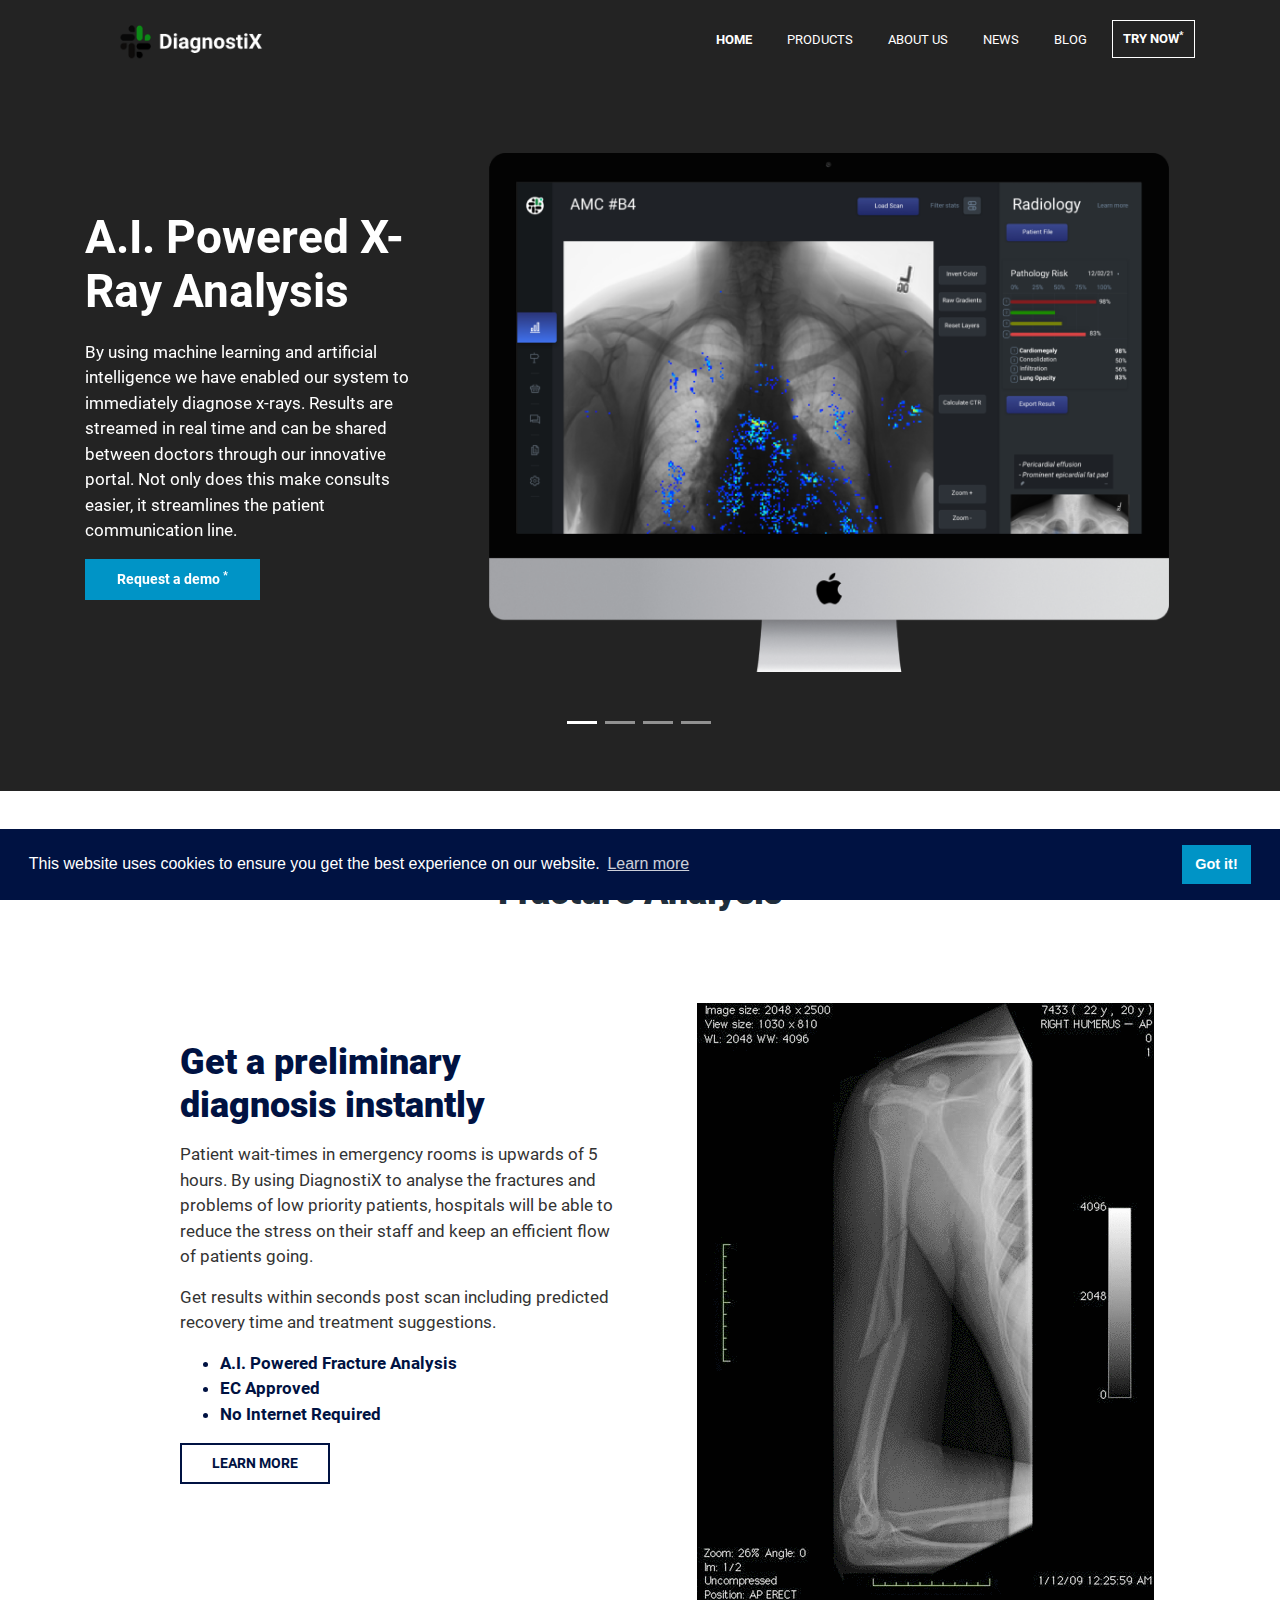
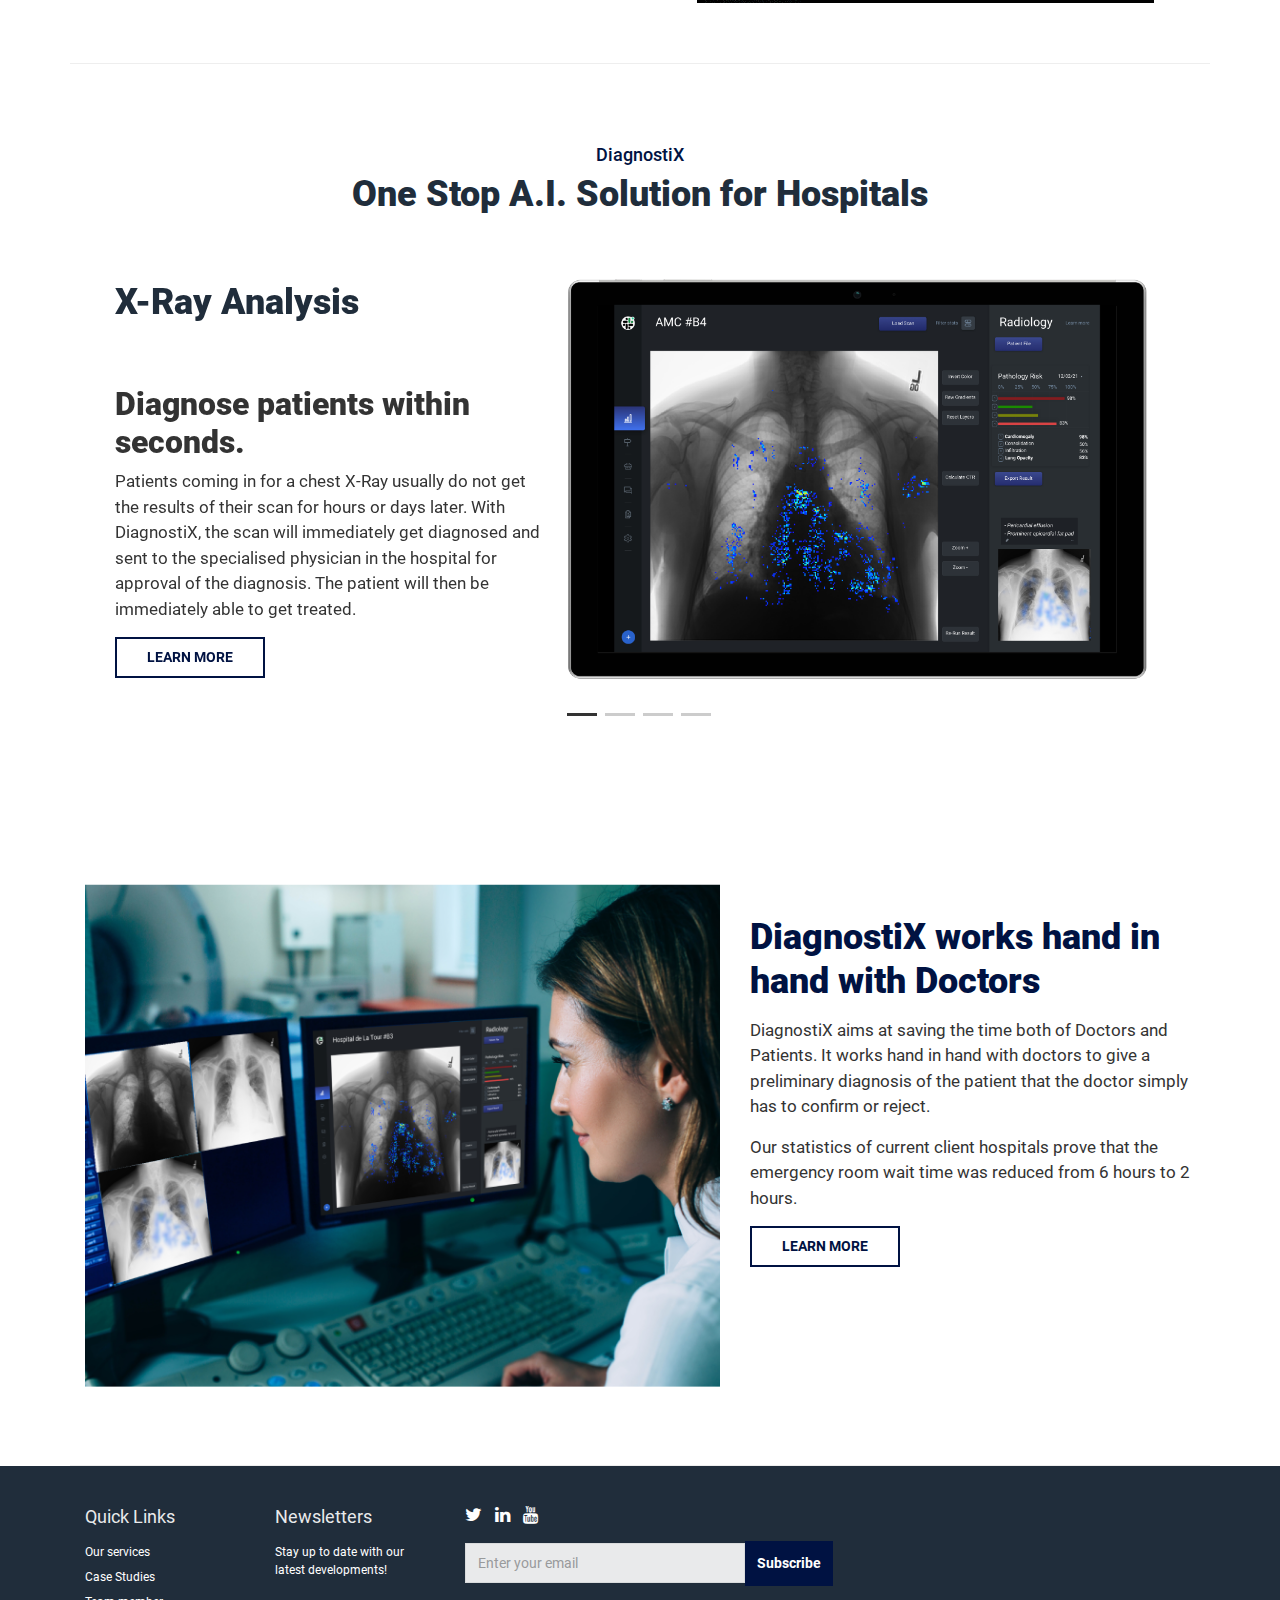
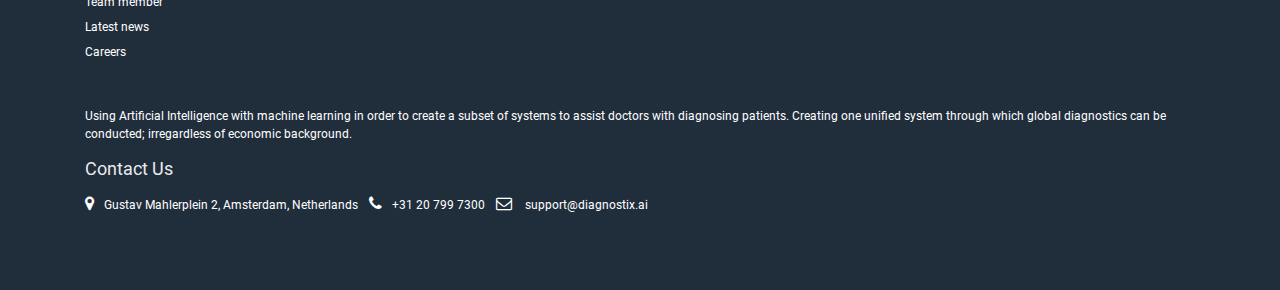
==== index.html @ 58f3e510 "First commit" ====
<!DOCTYPE html>
<html lang="en">
<head>
    <title>DiagnostiX.ai | Artificial Intelligence for Radiology</title>

    <!-- Meta -->
    <meta charset="utf-8">
    <meta http-equiv="X-UA-Compatible" content="IE=edge">
    <meta name="viewport" content="width=device-width, initial-scale=1.0">

    <!-- Title -->

    <meta name="twitter:title" content="DiagnostiX.ai | A.I. Powered X-Ray Analysis">
    <meta name="og:title" content="DiagnostiX.ai | A.I. Powered X-Ray Analysis">


    <!-- Description -->

    <meta name="description"
          content="DiagnostiX.ai develops deep learning algorithms that interpret radiology images. Our mission is to make healthcare accessible and affordable using the power of deep learning.">
    <meta name="twitter:description"
          content="DiagnostiX.ai develops deep learning algorithms that interpret radiology images. Our mission is to make healthcare accessible and affordable using the power of deep learning.">
    <meta property="og:description"
          content="DiagnostiX.ai develops deep learning algorithms that interpret radiology images. Our mission is to make healthcare accessible and affordable using the power of deep learning.">


    <!-- Image -->

    <meta property="og:image" content="images/DiagnostiX_ai_AI_for_radiology.png">
    <meta name="twitter:image" content="http://DiagnostiX.ai/assets/images/DiagnostiX_ai_AI_for_radiology.png">


    <meta name="twitter:site" content="@DiagnostiX_ai">
    <meta name="twitter:card" content="summary">
    <meta name="og:url" content="/">
    <meta name="keywords"
          content="deep learning, radiology, healthcare, patient, innovation, research, artificial intelligence, AI for Radiology, CT scan AI, X-ray, Artificial Intelligence, A.I. Powered X-Ray Analysis">


    <link rel="shortcut icon" href="favicon.ico">
    <link href="css/css.css" rel="stylesheet" type="text/css">
    <link href="css/css_1.css" rel="stylesheet" type="text/css">
    <!-- Global CSS -->
    <link rel="stylesheet" href="css/bootstrap.min.css" crossorigin="anonymous">
    <!-- Plugins CSS -->
    <link rel="stylesheet" href="css/font-awesome.min.css">
    <link rel="stylesheet" href="css/flexslider.css">
    <!-- Theme CSS -->
    <link id="theme-style" rel="stylesheet" href="css/styles.css">
    <link id="theme-style" rel="stylesheet" href="css/oldwebsite.css">
    <!-- jquery -->
    <script src="js/jquery-3.3.1.min.js" crossorigin="anonymous"></script>

    <link rel="stylesheet" type="text/css" href="css/cookieconsent.min.css">
    <script src="js/cookieconsent.min.js"></script>

    <link rel="stylesheet" type="text/css" href="css/cookieconsent.min.css">
    <script src="js/cookieconsent.min.js"></script>
    <!-- Google adsense  -->
    <script data-ad-client="ca-pub-1877538024709309" async src="js/adsbygoogle.js"></script>
    <script>
        window.addEventListener("load", function () {
            window.cookieconsent.initialise({
                "palette": {
                    "popup": {
                        "background": "#001242"
                    },
                    "button": {
                        "background": "#0094c6"
                    }
                },
                "content": {
                    "href": "/privacy-policy.html"
                }
            })
        });
    </script>

</head>

<body class="home-page">
<div class="wrapper">
    <header id="header" class="header navbar-fixed-top">
        <div class="container">

            <!-- Logo -->
            <h1 class="logo">
                <a href="/"><img src="images/header_logo_03.png" alt="logo" class="logo navlogo">
                </a>
            </h1>
            <!--//logo-->

            <!-- Nav Bar -->
            <nav class="main-nav navbar navbar-right navbar-inverse navbar-expand-md" role="navigation">
                <button class="navbar-toggler" type="button" data-toggle="collapse" data-target="#navbar-collapse"
                        aria-controls="navbar-collapse" aria-expanded="false" aria-label="Toggle navigation">
                    <span class="navbar-toggler-icon"></span>
                </button>
                <div id="navbar-collapse" class="navbar-collapse collapse">
                    <ul class="nav navbar-nav">
                        <li class=" active  nav-item"><a class="nav-link" href="/">Home</a></li>
                        <li class=" nav-item dropdown">
                            <a class="nav-link" data-toggle="dropdown" aria-haspopup="true"
                               aria-expanded="false" href="#">Products</a>
                            <!--                            <div class="dropdown-menu dropdown-menu-right">-->
                            <!--                                <h6 class="dropdown-header">In the Clinic</h6>-->
                            <!--                                <a class="dropdown-item" href="/qxr.html">Chest X-rays</a>-->
                            <!--                                <a class="dropdown-item" href="/headct.html">Head CT Scans</a>-->
                            <!--                                <a class="dropdown-item" href="/poqus.html">POqUS</a>-->
                            <!--                                <a class="dropdown-item" href="/qct-lung.html">CHEST CT SCANS</a>-->
                            <!--                                <h2 class="dropdown-header ">In the Community </h2>-->
                            <!--                                <a class="dropdown-item" href="/publichealth.html">Public health solutions</a>-->
                            <!--                                <a class="dropdown-item" href="/qxr-tuberculosis.html">Tuberculosis </a>-->
                            <!--                                <a class="dropdown-item" href="/covid.html">COVID-19 </a>-->
                            <!--                            </div>-->
                        </li>
                        <!--//dropdown-->
                        <li class=" nav-item"><a class="nav-link" href="/about.html">About Us</a></li>
                        <li class=" nav-item dropdown">
                            <a class="nav-link" data-toggle="dropdown" aria-haspopup="true"
                               aria-expanded="false" href="#">News</a>
                            <!--                            <div class="dropdown-menu dropdown-menu-right">-->
                            <!--                                <a class="dropdown-item" href="/news.html">Highlights</a>-->
                            <!--                                <a class="dropdown-item" href="/press_coverage.html">Press coverage</a>-->
                            <!--                            </div>-->
                        </li>
                        <li class="nav-item"><a class="nav-link" target="_blank" href="#">Blog</a>
                        </li>
                        <li class="nav-item nav-item-cta last"><a class="btn btn-cta btn-cta-secondary" target="_blank"
                                                                  href="#">Try Now<sup>* </sup></a></li>
                    </ul><!--//nav-->
                </div><!--//navabr-collapse-->
            </nav><!--//main-nav-->
        </div><!--//container-->
    </header><!--//header-->


    <div class="top-intro">
        <!--        <section id="news-alert">-->
        <!--            <div>DiagnostiX.ai is now deploying AI-powered pandemic response solutions for COVID-19 management.</div>-->
        <!--            <a href="/covid.html">Learn more</a>-->
        <!--        </section>-->
        <div id="myCarousel" class="carousel slide" data-touch="true" data-ride="carousel">
            <ol class="carousel-indicators">
                <li data-target="#myCarousel" data-slide-to="0" class="active"></li>
                <li data-target="#myCarousel" data-slide-to="1"></li>
                <li data-target="#myCarousel" data-slide-to="2"></li>
                <li data-target="#myCarousel" data-slide-to="3"></li>
            </ol>
            <div class="carousel-inner">
                <div class="carousel-item active">
                    <div class="container">
                        <div class="row">
                            <div class="col col-12 col-md-4 align-self-center text-center text-md-left">
                                <h1 class="title">A.I. Powered X-Ray Analysis</h1>
                                <p class="explainer">By using machine learning and artificial intelligence we have
                                    enabled our system to immediately diagnose x-rays. Results are streamed in real time
                                    and can be shared between doctors through our innovative portal. Not only does this
                                    make consults easier, it streamlines the patient communication line.</p>
                                <p><a class="btn btn-cta btn-cta-primary" href="#" role="button">Request a demo
                                    <sup>* </sup></a></p>
                            </div>
                            <div class="header-carousel col col-12 col-md-8">
                                <a href="/headct.html">
                                    <img class="mx-auto d-block intro-image" src="images/slider3.png">
                                </a>
                            </div>
                        </div>
                    </div>
                </div>
                <div class="carousel-item">
                    <div class="container">
                        <div class="row">
                            <div class="col col-12 col-md-4 align-self-center text-center text-md-left">
                                <h1 class="title">A.I. Powered X-Ray Analysis</h1>
                                <p class="explainer">By using machine learning and artificial intelligence we have
                                    enabled our system to immediately diagnose x-rays. Results are streamed in real time
                                    and can be shared between doctors through our innovative portal. Not only does this
                                    make consults easier, it streamlines the patient communication line.</p>
                                <p><a class="btn btn-cta btn-cta-primary" href="#" role="button">Request a demo
                                    <sup>* </sup></a></p>
                            </div>
                            <div class="header-carousel col col-12 col-md-8">
                                <a href="/qxr-tuberculosis.html">
                                    <img class="mx-auto d-block intro-image" src="images/TB_van.jpg">
                                </a>
                            </div>
                        </div>
                    </div>
                </div>
                <div class="carousel-item">
                    <div class="container">
                        <div class="row">
                            <div class="col col-12 col-md-4 align-self-center text-center text-md-left">
                                <h1 class="title">A.I. Powered X-Ray Analysis</h1>
                                <p class="explainer">By using machine learning and artificial intelligence we have
                                    enabled our system to immediately diagnose x-rays. Results are streamed in real time
                                    and can be shared between doctors through our innovative portal. Not only does this
                                    make consults easier, it streamlines the patient communication line.</p>
                                <p><a class="btn btn-cta btn-cta-primary" href="#" role="button">Request a demo
                                    <sup>* </sup></a></p>
                            </div>
                            <div class="header-carousel col col-12 col-md-8">
                                <a target="_blank" href="/covid.html">
                                    <img class="mx-auto d-block intro-image" src="images/covid_header_large.jpeg">
                                </a>
                            </div>
                        </div>
                    </div>
                </div>
                <div class="carousel-item">
                    <div class="container">
                        <div class="row">
                            <div class="col col-12 col-md-4 align-self-center text-center text-md-left">
                                <h1 class="title">A.I. Powered X-Ray Analysis</h1>
                                <p class="explainer">By using machine learning and artificial intelligence we have
                                    enabled our system to immediately diagnose x-rays. Results are streamed in real time
                                    and can be shared between doctors through our innovative portal. Not only does this
                                    make consults easier, it streamlines the patient communication line.</p>
                                <p><a class="btn btn-cta btn-cta-primary" href="#" role="button">Request a demo
                                    <sup>* </sup></a></p>
                            </div>
                            <div class="header-carousel col col-12 col-md-8">
                                <a target="_blank"
                                   href="https://www.thelancet.com/journals/lancet/article/PIIS0140-6736(18)31645-3/fulltext">
                                    <img class="mx-auto d-block intro-image" src="images/Lancet1.png">
                                </a>
                            </div>
                        </div>
                    </div>
                </div>
            </div>
            <a class="carousel-control-prev" href="#myCarousel" role="button" data-slide="prev">
                <span class="carousel-control-prev-icon" aria-hidden="true"></span>
                <span class="sr-only">Previous</span>
            </a>
            <a class="carousel-control-next" href="#myCarousel" role="button" data-slide="next">
                <span class="carousel-control-next-icon" aria-hidden="true"></span>
                <span class="sr-only">Next</span>
            </a>
        </div>
    </div>

    <div class="sections-wrapper">
        <!-******Why Section****** -->
        <section id="why" class="section why">
            <div class="container">
                <h2 class="title text-center">Fracture Analysis</h2>
                <div id="qXR" class="row item first">
                    <div class="content col-12 offset-lg-1 col-lg-5 align-self-center text-center text-md-left">
                        <h3 class="title">Get a preliminary diagnosis instantly</h3>
                        <div class="desc qXR">
                            <p>Patient wait-times in emergency rooms is upwards of 5 hours. By using DiagnostiX to
                                analyse the fractures and problems of low priority patients, hospitals will be able to
                                reduce the stress on their staff and keep an efficient flow of patients going.
                            </p>
                            <p>Get results within seconds post scan including predicted recovery time and treatment
                                suggestions.
                            </p>
                            <ul class="why-list">
                                <li>A.I. Powered Fracture Analysis</li>
                                <li>EC Approved</li>
                                <li>No Internet Required</li>
                            </ul>
                            <p><a class="btn btn-cta btn-cta-secondary" href="/qxr-tuberculosis.html">LEARN MORE</a></p>
                        </div>
                    </div><!--//content-->
                    <figure class="figure col-12 col-lg-6 my-auto">
                        <img class="img-fluid qXR" src="images/images_3%20(1).gif" alt>
                    </figure>
                </div><!--//item-->

                <!--******Partner Section****** -->
                <div id="partners" class="section cta-section text-center home-cta-section">
                    <div class="container">
                        <h4 class="cta-section-sub">DiagnostiX</h4>
                        <h2 class="title text-center">One Stop A.I. Solution for Hospitals</h2>
                        <div id="partners-carousel" class="carousel slide" data-touch="true" data-ride="carousel">
                            <ol class="carousel-indicators">
                                <li data-target="#partners-carousel" data-slide-to="0" class="active"></li>
                                <li data-target="#partners-carousel" data-slide-to="1"></li>
                                <li data-target="#partners-carousel" data-slide-to="2"></li>
                                <li data-target="#partners-carousel" data-slide-to="3"></li>
                            </ol>
                            <div class="carousel-inner">
                                <div class="carousel-item active ">
                                    <div class="container img-container">
                                        <div class="carousel-item-wrapper">
                                            <div>
                                                <h2 class="title">X-Ray Analysis</h2>
                                                <h2 class="carousel-item-title">
                                                    Diagnose patients within seconds.
                                                </h2>
                                                <p>Patients coming in for a chest X-Ray usually do not get the results of their
                                                    scan
                                                    for
                                                    hours or days later. With DiagnostiX, the scan will immediately get
                                                    diagnosed
                                                    and
                                                    sent to the specialised physician in the hospital for approval of the
                                                    diagnosis.
                                                    The
                                                    patient will then be immediately able to get treated.</p>
                                                <p><a class="btn btn-cta btn-cta-secondary" href="/qxr-tuberculosis.html">LEARN
                                                    MORE</a></p>
                                            </div>
                                            <img class="carousel-item-img" src="./images/x02.png" alt="">
                                        </div>
                                    </div>
                                </div>
                                <div class="carousel-item ">
                                    <div class="container img-container">
                                        <div class="carousel-item-wrapper">
                                            <div>
                                                <h2 class="title">Fracture Analysis</h2>
                                                <h2 class="carousel-item-title">
                                                    Reduce the wait time by 66% with 99% accuracy.
                                                </h2>
                                                <p>Patient wait-times in emergency rooms is upwards of 5 hours. By using
                                                    DiagnostiX to analyse the fractures and problems of low priority patients,
                                                    hospitals will be able to reduce the stress on their staff and keep an
                                                    efficient flow of patients going. Get results within seconds post scan
                                                    including predicted recovery time and treatment suggestions.</p>
                                                <p><a class="btn btn-cta btn-cta-secondary" href="/qxr-tuberculosis.html">LEARN
                                                    MORE</a></p>
                                            </div>
                                            <img class="carousel-item-img" src="./images/fracture.png" alt="">
                                        </div>
                                    </div>
                                </div>
                                <div class="carousel-item ">
                                    <div class="container img-container">
                                        <div class="carousel-item-wrapper">
                                            <div>
                                                <h2 class="title"> CT Scan A.I.</h2>
                                                <h2 class="carousel-item-title">
                                                    Automated detection and preventive modeling for CVA.
                                                </h2>
                                                <p>DiagnostiX will model a patients brain based on predicative CVa risk category
                                                    variables and give a probability model that outlines wether or not a patient
                                                    will have a stroke in the near future.</p>
                                                <p><a class="btn btn-cta btn-cta-secondary" href="/qxr-tuberculosis.html">LEARN
                                                    MORE</a></p>
                                            </div>
                                            <img class="carousel-item-img" src="./images/02.png" alt="">
                                        </div>
                                    </div>
                                </div>
                                <div class="carousel-item ">
                                    <div class="container img-container">
                                        <div class="carousel-item-wrapper">
                                            <div>
                                                <h2 class="title">DocLink</h2>
                                                <h2 class="carousel-item-title">
                                                    Communications Between Departments
                                                </h2>
                                                <p>To make the life of a doctor even easier, DiagnostiX offers a secure way of
                                                    communicating between departments. Patient files can be shared, including
                                                    but not limited too CT Scans, X-Rays and bloodwork. This way consultations
                                                    can be done quickly and efficiently.</p>
                                                <p><a class="btn btn-cta btn-cta-secondary" href="/qxr-tuberculosis.html">LEARN
                                                    MORE</a></p>
                                            </div>
                                            <img class="carousel-item-img" src="./images/doclink.png" alt="">
                                        </div>
                                    </div>
                                </div>
                            </div>
<!--                            <a class="carousel-control-prev" href="#myCarousel" role="button" data-slide="prev">-->
<!--                                <span class="carousel-control-prev-icon" aria-hidden="true"></span>-->
<!--                                <span class="sr-only">Previous</span>-->
<!--                            </a>-->
<!--                            <a class="carousel-control-next" href="#myCarousel" role="button" data-slide="next">-->
<!--                                <span class="carousel-control-next-icon" aria-hidden="true"></span>-->
<!--                                <span class="sr-only">Next</span>-->
<!--                            </a>-->
                        </div>
                        <!--                <p><br> <br> Partnering with clinicians helps us identify the most relevant problems, and create-->
                        <!--                    real-world solutions. Much of our research is done in collaboration with hospitals, universities and-->
                        <!--                    research institutions. Our channel partners help us expand the reach of our deep learning-->
                        <!--                    algorithms, making them available to radiologists worldwide. If you’d like to collaborate with us,-->
                        <!--                    please reach out to <a href="mailto:partner@DiagnostiX.ai">partner@DiagnostiX.ai. </a></p>-->
                    </div><!--//container-->
                </div><!--//cta-section-->

                <div id="qER" class="row item">
                    <div class="content col-12 col-lg-5 order-lg-12 align-self-center text-center text-md-left">
                        <h3 class="title">DiagnostiX works hand in hand with Doctors</h3>
                        <div class="desc">
                            <p>
                                DiagnostiX aims at saving the time both of Doctors and Patients. It works hand in hand
                                with doctors to give a preliminary diagnosis of the patient that the doctor simply has
                                to confirm or reject.
                            </p>
                            <p>
                                Our statistics of current client hospitals prove that the
                                emergency room wait time was reduced from 6 hours to 2 hours.
                            </p>
                            <p><a class="btn btn-cta btn-cta-secondary" href="/qxr-tuberculosis.html">LEARN MORE</a></p>
                        </div>

                    </div><!--//content-->
                    <figure class="figure col-12 col-lg-7 order-lg-1 my-auto">
                        <img class="img-fluid" src="images/why-desc.png" alt>
                    </figure>
                </div><!--//item-->

<!--                <div id="qQuant" class="row item last-item">-->
<!--                    <div class="content offset-lg-1 col-12 col-lg-4 align-self-center text-center text-md-left">-->
<!--                        <h3 class="title">Quantification Products</h3>-->
<!--                        <div class="desc">-->
<!--                            <p>-->
<!--                                DiagnostiX.ai has a suite of quantification and progression monitoring-->
<!--                                products for CT and MRI scans. Each product features fully automated-->
<!--                                detection, quantification and 3D visualization. The level of precision-->
<!--                                and reproducibility offered by these tools is useful in evaluating-->
<!--                                pharmaceutical clinical trial outcomes.-->
<!--                            </p>-->
<!--                        </div>-->
<!--                    </div>&lt;!&ndash;//content&ndash;&gt;-->
<!--                    <figure class="figure  col-12 col-lg-7">-->
<!--                        <img class="img-fluid" src="images/qQuant-2.jpg" alt>-->
<!--                    </figure>-->
<!--                </div>&lt;!&ndash;//item&ndash;&gt;-->
            </div><!--//container-->
        </section><!--//why-->

        <!--******Investors Section****** -->
<!--        <section id="investors" class="section investor-section text-center home-cta-section">-->
<!--            <div class="container">-->
<!--                <h2 class="title">Our Investors</h2>-->
<!--                <a target="_blank" href="#"><img src="images/fractalLogo.jpg" alt="Fractal Logo" class="partner"></a>-->
<!--                <a target="_blank" href="#"><img src="images/SequoiaLogo.png" alt="Sequoia logo" class="partner"></a>-->
<!--                <a target="_blank" href="#"><img src="images/MMVLogo.png" alt="Mass Mutual logo" class="partner"></a>-->
<!--                <p><br> <br> DiagnostiX.ai was founded in 2016. We're grateful to our investors for their support.</p>-->
<!--            </div>&lt;!&ndash;//container&ndash;&gt;-->
<!--        </section>&lt;!&ndash;//cta-section&ndash;&gt;-->

        <!--      <section id="floating-banner" >-->
        <!--        <a href="/ecr2021.html">-->
        <!--          <img  class ="" src="/assets/images/ecr/ECR 2021_Virtual Exhibition_Banner.jpg" alt="European Congress of Radiology" id="banner-img">-->
        <!--        </a>-->
        <!--      </section>-->
        <!--//cta-section events/arab_health_2020.jpg-->
    </div><!--//section-wrapper-->

    <style>
        #floating-banner {
            display: flex;
            position: fixed;
            z-index: 100;
            bottom: 0px;
            width: 100%;
            box-shadow: 0 0 4px 2px rgba(0, 0, 0, 0.1);
            background: #021441;
        }

        #banner-img {
            height: 220px;
            width: 100%;
        }


        #news-alert {
            margin: -2.5rem 10rem 2rem;
            display: flex;
            padding: 1.5rem;
            color: #444;
            border-radius: 8px;
            box-shadow: 0 0 4px 2px rgba(0, 0, 0, 0.1);
            background: #dedede;
            justify-content: space-between;
        }

        #news-alert a {
            font-weight: bold;
            text-decoration: none;
        }

        @media (min-width: 320px) and (max-width: 480px) {
            #floating-banner {
                flex-direction: column;
            }

            #banner-img {
                width: 100%;
                height: 140px;
            }

            #news-alert {
                margin: -2rem 1rem 2rem;
                font-size: 13px;
                flex-direction: column;
                padding: 0.5rem;
            }

            .img-container .partner {
                display: block;
                margin: 5px auto 0;
            }
        }

        #partners-carousel .carousel-indicators {
            bottom: -2em;
        }

        #partners-carousel .carousel-indicators > li {
            background: rgba(0, 0, 0, 0.2);
            cursor: pointer;
        }

        #partners-carousel .carousel-indicators > li.active {
            background: rgba(0, 0, 0, 0.8);
        }
    </style>


    <!-- ******FOOTER****** -->
    <footer class="footer">
        <div class="footer-content">
            <div class="container">
                <div class="row">
                    <div class="footer-col links col-sm-2 col-4">
                        <div class="footer-col-inner">
                            <h3 class="title">Quick Links</h3>
                            <ul class="list-unstyled">
                                <li><a href="/#why">Our services</a></li>
                                <li><a href="/#qER">Case Studies</a></li>
                                <li><a href="/#qQuant">Team member</a></li>
                                <li><a href="#">Latest news</a></li>
                                <li><a href="#">Careers</a></li>
                            </ul>
                        </div><!--//footer-col-inner-->
                    </div><!--//foooter-col-->

                    <div class="footer-col links col-sm-2  col-4">
                        <div class="footer-col-inner">
                            <h3 class="title">Newsletters</h3>
                            <ul class="list-unstyled">
                                <li>Stay up to date with our latest developments!</li>
                            </ul>
                        </div><!--//footer-col-inner-->
                    </div><!--//foooter-col-->

                    <div class="footer-col connect col-sm-6 col-12">
                        <div class="footer-col-inner">
                            <ul class="social list-inline">
                                <li class="list-inline-item"><a href="contact.html" target="_blank"><i
                                        class="fa fa-twitter"></i></a></li>
                                <li class="list-inline-item"><a href="contact.html"><i class="fa fa-linkedin"></i></a>
                                </li>
                                <li class="list-inline-item"><a href="contact.html"><i class="fa fa-youtube"></i></a>
                                </li>
                            </ul>
                            <div class="form-container">
                                <div id="mc_embed_signup">
                                    <form action="https://DiagnostiX.us15.list-manage.com/subscribe/post?u=f479ab0e89e5c5edf68c1bc07&amp;id=1a00296d4c"
                                          method="post" id="mc-embedded-subscribe-form"
                                          name="mc-embedded-subscribe-form" class="validate signup-form navbar-form"
                                          target="_blank" novalidate>
                                        <div id="mc_embed_signup_scroll">
                                            <div class="form-group">
                                                <input type="email" value class="form-control" name="EMAIL"
                                                       id="mce-EMAIL" placeholder="Enter your email" required>
                                                <!-- real people should not fill this in and expect good things - do not remove this or risk form bot signups-->
                                                <div style="position: absolute; left: -5000px;" aria-hidden="true">
                                                    <input type="text" name="b_f479ab0e89e5c5edf68c1bc07_1a00296d4c"
                                                           tabindex="-1" value></div>
                                                <div class="clear"><input type="submit" value="Subscribe"
                                                                          name="subscribe" id="mc-embedded-subscribe"
                                                                          class="btn btn-cta btn-cta-primary"></div>
                                            </div>
                                        </div>
                                    </form>
                                </div>
                            </div>
                            <!--End mc_embed_signup-->
                        </div><!--//footer-col-inner-->
                    </div><!--//foooter-col-->
                </div>
                <div class="row">
                    <div class="footer-col col-12">
                        <div class="footer-col-inner">
                            <p>Using Artificial Intelligence with machine learning in order to create a subset of
                                systems to assist doctors with diagnosing patients. Creating one unified system through
                                which global diagnostics can be conducted; irregardless of economic background.</p>
                        </div><!--//footer-col-inner-->
                        <div class="row">
                            <div class="footer-col contact col-12">
                                <div class="footer-col-inner">
                                    <h3 class="title">Contact Us</h3>
                                    <ul class="list-unstyled list-inline">
                                        <li class="list-inline-item"><i class="fa fa-map-marker"></i>Gustav Mahlerplein 2,
                                            Amsterdam, Netherlands
                                        </li>
                                        <li class="list-inline-item"><a href="tel:+31207997300"><i class="fa fa-phone"
                                                                                                   aria-hidden="true"></i>+31
                                            20 799 7300</a></li>
                                        <li class="list-inline-item"><a href="mailto:support@diagnostix.ai"><i
                                                class="fa fa-envelope-o"></i>
                                            support@diagnostix.ai</a></li>
                                    </ul>
                                </div><!--//footer-col-inner-->
                            </div><!--//contact-->
                        </div><!--//row-->
                    </div>
                </div><!--//container-->
            </div><!--//footer-content-->
        </div>
    </footer><!--//footer-->


    <!-- Javascript -->
    <script src="js/bootstrap.min.js" crossorigin="anonymous"></script>
    <script type="text/javascript" src="js/jquery.flexslider-min.js"></script>
    <script type="text/javascript" src="js/popper.min.js"></script>
    <script type="text/javascript" src="js/back-to-top.js"></script>
    <script type="text/javascript" src="js/main.js"></script>


    <script>
        $(document).ready(function () {
            var secname = window.location.hash.substr(1);
            console.log(secname);
            if (secname !== "") {
                $('html,body').animate({
                    scrollTop: $("#" + secname).offset().top - 55
                }, 1000);
            }
        });

    </script>

    <!-- Modal video -->
    <script type="text/javascript" src="js/modal-video.js"></script>

</div>
</body>

</html>
---- css/css.css ----
/* cyrillic-ext */
@font-face {
  font-family: 'Roboto';
  font-style: italic;
  font-weight: 300;
  src: url(../fonts/KFOjCnqEu92Fr1Mu51TjASc3CsLKlA.woff) format('woff');
  unicode-range: U+0460-052F, U+1C80-1C88, U+20B4, U+2DE0-2DFF, U+A640-A69F, U+FE2E-FE2F;
}
/* cyrillic */
@font-face {
  font-family: 'Roboto';
  font-style: italic;
  font-weight: 300;
  src: url(../fonts/KFOjCnqEu92Fr1Mu51TjASc-CsLKlA.woff) format('woff');
  unicode-range: U+0400-045F, U+0490-0491, U+04B0-04B1, U+2116;
}
/* greek-ext */
@font-face {
  font-family: 'Roboto';
  font-style: italic;
  font-weight: 300;
  src: url(../fonts/KFOjCnqEu92Fr1Mu51TjASc2CsLKlA.woff) format('woff');
  unicode-range: U+1F00-1FFF;
}
/* greek */
@font-face {
  font-family: 'Roboto';
  font-style: italic;
  font-weight: 300;
  src: url(../fonts/KFOjCnqEu92Fr1Mu51TjASc5CsLKlA.woff) format('woff');
  unicode-range: U+0370-03FF;
}
/* vietnamese */
@font-face {
  font-family: 'Roboto';
  font-style: italic;
  font-weight: 300;
  src: url(../fonts/KFOjCnqEu92Fr1Mu51TjASc1CsLKlA.woff) format('woff');
  unicode-range: U+0102-0103, U+0110-0111, U+0128-0129, U+0168-0169, U+01A0-01A1, U+01AF-01B0, U+1EA0-1EF9, U+20AB;
}
/* latin-ext */
@font-face {
  font-family: 'Roboto';
  font-style: italic;
  font-weight: 300;
  src: url(../fonts/KFOjCnqEu92Fr1Mu51TjASc0CsLKlA.woff) format('woff');
  unicode-range: U+0100-024F, U+0259, U+1E00-1EFF, U+2020, U+20A0-20AB, U+20AD-20CF, U+2113, U+2C60-2C7F, U+A720-A7FF;
}
/* latin */
@font-face {
  font-family: 'Roboto';
  font-style: italic;
  font-weight: 300;
  src: url(../fonts/KFOjCnqEu92Fr1Mu51TjASc6CsI.woff) format('woff');
  unicode-range: U+0000-00FF, U+0131, U+0152-0153, U+02BB-02BC, U+02C6, U+02DA, U+02DC, U+2000-206F, U+2074, U+20AC, U+2122, U+2191, U+2193, U+2212, U+2215, U+FEFF, U+FFFD;
}
/* cyrillic-ext */
@font-face {
  font-family: 'Roboto';
  font-style: italic;
  font-weight: 400;
  src: url(../fonts/KFOkCnqEu92Fr1Mu51xFIzQFKw.woff) format('woff');
  unicode-range: U+0460-052F, U+1C80-1C88, U+20B4, U+2DE0-2DFF, U+A640-A69F, U+FE2E-FE2F;
}
/* cyrillic */
@font-face {
  font-family: 'Roboto';
  font-style: italic;
  font-weight: 400;
  src: url(../fonts/KFOkCnqEu92Fr1Mu51xMIzQFKw.woff) format('woff');
  unicode-range: U+0400-045F, U+0490-0491, U+04B0-04B1, U+2116;
}
/* greek-ext */
@font-face {
  font-family: 'Roboto';
  font-style: italic;
  font-weight: 400;
  src: url(../fonts/KFOkCnqEu92Fr1Mu51xEIzQFKw.woff) format('woff');
  unicode-range: U+1F00-1FFF;
}
/* greek */
@font-face {
  font-family: 'Roboto';
  font-style: italic;
  font-weight: 400;
  src: url(../fonts/KFOkCnqEu92Fr1Mu51xLIzQFKw.woff) format('woff');
  unicode-range: U+0370-03FF;
}
/* vietnamese */
@font-face {
  font-family: 'Roboto';
  font-style: italic;
  font-weight: 400;
  src: url(../fonts/KFOkCnqEu92Fr1Mu51xHIzQFKw.woff) format('woff');
  unicode-range: U+0102-0103, U+0110-0111, U+0128-0129, U+0168-0169, U+01A0-01A1, U+01AF-01B0, U+1EA0-1EF9, U+20AB;
}
/* latin-ext */
@font-face {
  font-family: 'Roboto';
  font-style: italic;
  font-weight: 400;
  src: url(../fonts/KFOkCnqEu92Fr1Mu51xGIzQFKw.woff) format('woff');
  unicode-range: U+0100-024F, U+0259, U+1E00-1EFF, U+2020, U+20A0-20AB, U+20AD-20CF, U+2113, U+2C60-2C7F, U+A720-A7FF;
}
/* latin */
@font-face {
  font-family: 'Roboto';
  font-style: italic;
  font-weight: 400;
  src: url(../fonts/KFOkCnqEu92Fr1Mu51xIIzQ.woff) format('woff');
  unicode-range: U+0000-00FF, U+0131, U+0152-0153, U+02BB-02BC, U+02C6, U+02DA, U+02DC, U+2000-206F, U+2074, U+20AC, U+2122, U+2191, U+2193, U+2212, U+2215, U+FEFF, U+FFFD;
}
/* cyrillic-ext */
@font-face {
  font-family: 'Roboto';
  font-style: italic;
  font-weight: 500;
  src: url(../fonts/KFOjCnqEu92Fr1Mu51S7ACc3CsLKlA.woff) format('woff');
  unicode-range: U+0460-052F, U+1C80-1C88, U+20B4, U+2DE0-2DFF, U+A640-A69F, U+FE2E-FE2F;
}
/* cyrillic */
@font-face {
  font-family: 'Roboto';
  font-style: italic;
  font-weight: 500;
  src: url(../fonts/KFOjCnqEu92Fr1Mu51S7ACc-CsLKlA.woff) format('woff');
  unicode-range: U+0400-045F, U+0490-0491, U+04B0-04B1, U+2116;
}
/* greek-ext */
@font-face {
  font-family: 'Roboto';
  font-style: italic;
  font-weight: 500;
  src: url(../fonts/KFOjCnqEu92Fr1Mu51S7ACc2CsLKlA.woff) format('woff');
  unicode-range: U+1F00-1FFF;
}
/* greek */
@font-face {
  font-family: 'Roboto';
  font-style: italic;
  font-weight: 500;
  src: url(../fonts/KFOjCnqEu92Fr1Mu51S7ACc5CsLKlA.woff) format('woff');
  unicode-range: U+0370-03FF;
}
/* vietnamese */
@font-face {
  font-family: 'Roboto';
  font-style: italic;
  font-weight: 500;
  src: url(../fonts/KFOjCnqEu92Fr1Mu51S7ACc1CsLKlA.woff) format('woff');
  unicode-range: U+0102-0103, U+0110-0111, U+0128-0129, U+0168-0169, U+01A0-01A1, U+01AF-01B0, U+1EA0-1EF9, U+20AB;
}
/* latin-ext */
@font-face {
  font-family: 'Roboto';
  font-style: italic;
  font-weight: 500;
  src: url(../fonts/KFOjCnqEu92Fr1Mu51S7ACc0CsLKlA.woff) format('woff');
  unicode-range: U+0100-024F, U+0259, U+1E00-1EFF, U+2020, U+20A0-20AB, U+20AD-20CF, U+2113, U+2C60-2C7F, U+A720-A7FF;
}
/* latin */
@font-face {
  font-family: 'Roboto';
  font-style: italic;
  font-weight: 500;
  src: url(../fonts/KFOjCnqEu92Fr1Mu51S7ACc6CsI.woff) format('woff');
  unicode-range: U+0000-00FF, U+0131, U+0152-0153, U+02BB-02BC, U+02C6, U+02DA, U+02DC, U+2000-206F, U+2074, U+20AC, U+2122, U+2191, U+2193, U+2212, U+2215, U+FEFF, U+FFFD;
}
/* cyrillic-ext */
@font-face {
  font-family: 'Roboto';
  font-style: italic;
  font-weight: 700;
  src: url(../fonts/KFOjCnqEu92Fr1Mu51TzBic3CsLKlA.woff) format('woff');
  unicode-range: U+0460-052F, U+1C80-1C88, U+20B4, U+2DE0-2DFF, U+A640-A69F, U+FE2E-FE2F;
}
/* cyrillic */
@font-face {
  font-family: 'Roboto';
  font-style: italic;
  font-weight: 700;
  src: url(../fonts/KFOjCnqEu92Fr1Mu51TzBic-CsLKlA.woff) format('woff');
  unicode-range: U+0400-045F, U+0490-0491, U+04B0-04B1, U+2116;
}
/* greek-ext */
@font-face {
  font-family: 'Roboto';
  font-style: italic;
  font-weight: 700;
  src: url(../fonts/KFOjCnqEu92Fr1Mu51TzBic2CsLKlA.woff) format('woff');
  unicode-range: U+1F00-1FFF;
}
/* greek */
@font-face {
  font-family: 'Roboto';
  font-style: italic;
  font-weight: 700;
  src: url(../fonts/KFOjCnqEu92Fr1Mu51TzBic5CsLKlA.woff) format('woff');
  unicode-range: U+0370-03FF;
}
/* vietnamese */
@font-face {
  font-family: 'Roboto';
  font-style: italic;
  font-weight: 700;
  src: url(../fonts/KFOjCnqEu92Fr1Mu51TzBic1CsLKlA.woff) format('woff');
  unicode-range: U+0102-0103, U+0110-0111, U+0128-0129, U+0168-0169, U+01A0-01A1, U+01AF-01B0, U+1EA0-1EF9, U+20AB;
}
/* latin-ext */
@font-face {
  font-family: 'Roboto';
  font-style: italic;
  font-weight: 700;
  src: url(../fonts/KFOjCnqEu92Fr1Mu51TzBic0CsLKlA.woff) format('woff');
  unicode-range: U+0100-024F, U+0259, U+1E00-1EFF, U+2020, U+20A0-20AB, U+20AD-20CF, U+2113, U+2C60-2C7F, U+A720-A7FF;
}
/* latin */
@font-face {
  font-family: 'Roboto';
  font-style: italic;
  font-weight: 700;
  src: url(../fonts/KFOjCnqEu92Fr1Mu51TzBic6CsI.woff) format('woff');
  unicode-range: U+0000-00FF, U+0131, U+0152-0153, U+02BB-02BC, U+02C6, U+02DA, U+02DC, U+2000-206F, U+2074, U+20AC, U+2122, U+2191, U+2193, U+2212, U+2215, U+FEFF, U+FFFD;
}
/* cyrillic-ext */
@font-face {
  font-family: 'Roboto';
  font-style: italic;
  font-weight: 900;
  src: url(../fonts/KFOjCnqEu92Fr1Mu51TLBCc3CsLKlA.woff) format('woff');
  unicode-range: U+0460-052F, U+1C80-1C88, U+20B4, U+2DE0-2DFF, U+A640-A69F, U+FE2E-FE2F;
}
/* cyrillic */
@font-face {
  font-family: 'Roboto';
  font-style: italic;
  font-weight: 900;
  src: url(../fonts/KFOjCnqEu92Fr1Mu51TLBCc-CsLKlA.woff) format('woff');
  unicode-range: U+0400-045F, U+0490-0491, U+04B0-04B1, U+2116;
}
/* greek-ext */
@font-face {
  font-family: 'Roboto';
  font-style: italic;
  font-weight: 900;
  src: url(../fonts/KFOjCnqEu92Fr1Mu51TLBCc2CsLKlA.woff) format('woff');
  unicode-range: U+1F00-1FFF;
}
/* greek */
@font-face {
  font-family: 'Roboto';
  font-style: italic;
  font-weight: 900;
  src: url(../fonts/KFOjCnqEu92Fr1Mu51TLBCc5CsLKlA.woff) format('woff');
  unicode-range: U+0370-03FF;
}
/* vietnamese */
@font-face {
  font-family: 'Roboto';
  font-style: italic;
  font-weight: 900;
  src: url(../fonts/KFOjCnqEu92Fr1Mu51TLBCc1CsLKlA.woff) format('woff');
  unicode-range: U+0102-0103, U+0110-0111, U+0128-0129, U+0168-0169, U+01A0-01A1, U+01AF-01B0, U+1EA0-1EF9, U+20AB;
}
/* latin-ext */
@font-face {
  font-family: 'Roboto';
  font-style: italic;
  font-weight: 900;
  src: url(../fonts/KFOjCnqEu92Fr1Mu51TLBCc0CsLKlA.woff) format('woff');
  unicode-range: U+0100-024F, U+0259, U+1E00-1EFF, U+2020, U+20A0-20AB, U+20AD-20CF, U+2113, U+2C60-2C7F, U+A720-A7FF;
}
/* latin */
@font-face {
  font-family: 'Roboto';
  font-style: italic;
  font-weight: 900;
  src: url(../fonts/KFOjCnqEu92Fr1Mu51TLBCc6CsI.woff) format('woff');
  unicode-range: U+0000-00FF, U+0131, U+0152-0153, U+02BB-02BC, U+02C6, U+02DA, U+02DC, U+2000-206F, U+2074, U+20AC, U+2122, U+2191, U+2193, U+2212, U+2215, U+FEFF, U+FFFD;
}
/* cyrillic-ext */
@font-face {
  font-family: 'Roboto';
  font-style: normal;
  font-weight: 300;
  src: url(../fonts/KFOlCnqEu92Fr1MmSU5fCRc-EsA.woff) format('woff');
  unicode-range: U+0460-052F, U+1C80-1C88, U+20B4, U+2DE0-2DFF, U+A640-A69F, U+FE2E-FE2F;
}
/* cyrillic */
@font-face {
  font-family: 'Roboto';
  font-style: normal;
  font-weight: 300;
  src: url(../fonts/KFOlCnqEu92Fr1MmSU5fABc-EsA.woff) format('woff');
  unicode-range: U+0400-045F, U+0490-0491, U+04B0-04B1, U+2116;
}
/* greek-ext */
@font-face {
  font-family: 'Roboto';
  font-style: normal;
  font-weight: 300;
  src: url(../fonts/KFOlCnqEu92Fr1MmSU5fCBc-EsA.woff) format('woff');
  unicode-range: U+1F00-1FFF;
}
/* greek */
@font-face {
  font-family: 'Roboto';
  font-style: normal;
  font-weight: 300;
  src: url(../fonts/KFOlCnqEu92Fr1MmSU5fBxc-EsA.woff) format('woff');
  unicode-range: U+0370-03FF;
}
/* vietnamese */
@font-face {
  font-family: 'Roboto';
  font-style: normal;
  font-weight: 300;
  src: url(../fonts/KFOlCnqEu92Fr1MmSU5fCxc-EsA.woff) format('woff');
  unicode-range: U+0102-0103, U+0110-0111, U+0128-0129, U+0168-0169, U+01A0-01A1, U+01AF-01B0, U+1EA0-1EF9, U+20AB;
}
/* latin-ext */
@font-face {
  font-family: 'Roboto';
  font-style: normal;
  font-weight: 300;
  src: url(../fonts/KFOlCnqEu92Fr1MmSU5fChc-EsA.woff) format('woff');
  unicode-range: U+0100-024F, U+0259, U+1E00-1EFF, U+2020, U+20A0-20AB, U+20AD-20CF, U+2113, U+2C60-2C7F, U+A720-A7FF;
}
/* latin */
@font-face {
  font-family: 'Roboto';
  font-style: normal;
  font-weight: 300;
  src: url(../fonts/KFOlCnqEu92Fr1MmSU5fBBc-.woff) format('woff');
  unicode-range: U+0000-00FF, U+0131, U+0152-0153, U+02BB-02BC, U+02C6, U+02DA, U+02DC, U+2000-206F, U+2074, U+20AC, U+2122, U+2191, U+2193, U+2212, U+2215, U+FEFF, U+FFFD;
}
/* cyrillic-ext */
@font-face {
  font-family: 'Roboto';
  font-style: normal;
  font-weight: 400;
  src: url(../fonts/KFOmCnqEu92Fr1Mu72xMOzY.woff) format('woff');
  unicode-range: U+0460-052F, U+1C80-1C88, U+20B4, U+2DE0-2DFF, U+A640-A69F, U+FE2E-FE2F;
}
/* cyrillic */
@font-face {
  font-family: 'Roboto';
  font-style: normal;
  font-weight: 400;
  src: url(../fonts/KFOmCnqEu92Fr1Mu5mxMOzY.woff) format('woff');
  unicode-range: U+0400-045F, U+0490-0491, U+04B0-04B1, U+2116;
}
/* greek-ext */
@font-face {
  font-family: 'Roboto';
  font-style: normal;
  font-weight: 400;
  src: url(../fonts/KFOmCnqEu92Fr1Mu7mxMOzY.woff) format('woff');
  unicode-range: U+1F00-1FFF;
}
/* greek */
@font-face {
  font-family: 'Roboto';
  font-style: normal;
  font-weight: 400;
  src: url(../fonts/KFOmCnqEu92Fr1Mu4WxMOzY.woff) format('woff');
  unicode-range: U+0370-03FF;
}
/* vietnamese */
@font-face {
  font-family: 'Roboto';
  font-style: normal;
  font-weight: 400;
  src: url(../fonts/KFOmCnqEu92Fr1Mu7WxMOzY.woff) format('woff');
  unicode-range: U+0102-0103, U+0110-0111, U+0128-0129, U+0168-0169, U+01A0-01A1, U+01AF-01B0, U+1EA0-1EF9, U+20AB;
}
/* latin-ext */
@font-face {
  font-family: 'Roboto';
  font-style: normal;
  font-weight: 400;
  src: url(../fonts/KFOmCnqEu92Fr1Mu7GxMOzY.woff) format('woff');
  unicode-range: U+0100-024F, U+0259, U+1E00-1EFF, U+2020, U+20A0-20AB, U+20AD-20CF, U+2113, U+2C60-2C7F, U+A720-A7FF;
}
/* latin */
@font-face {
  font-family: 'Roboto';
  font-style: normal;
  font-weight: 400;
  src: url(../fonts/KFOmCnqEu92Fr1Mu4mxM.woff) format('woff');
  unicode-range: U+0000-00FF, U+0131, U+0152-0153, U+02BB-02BC, U+02C6, U+02DA, U+02DC, U+2000-206F, U+2074, U+20AC, U+2122, U+2191, U+2193, U+2212, U+2215, U+FEFF, U+FFFD;
}
/* cyrillic-ext */
@font-face {
  font-family: 'Roboto';
  font-style: normal;
  font-weight: 500;
  src: url(../fonts/KFOlCnqEu92Fr1MmEU9fCRc-EsA.woff) format('woff');
  unicode-range: U+0460-052F, U+1C80-1C88, U+20B4, U+2DE0-2DFF, U+A640-A69F, U+FE2E-FE2F;
}
/* cyrillic */
@font-face {
  font-family: 'Roboto';
  font-style: normal;
  font-weight: 500;
  src: url(../fonts/KFOlCnqEu92Fr1MmEU9fABc-EsA.woff) format('woff');
  unicode-range: U+0400-045F, U+0490-0491, U+04B0-04B1, U+2116;
}
/* greek-ext */
@font-face {
  font-family: 'Roboto';
  font-style: normal;
  font-weight: 500;
  src: url(../fonts/KFOlCnqEu92Fr1MmEU9fCBc-EsA.woff) format('woff');
  unicode-range: U+1F00-1FFF;
}
/* greek */
@font-face {
  font-family: 'Roboto';
  font-style: normal;
  font-weight: 500;
  src: url(../fonts/KFOlCnqEu92Fr1MmEU9fBxc-EsA.woff) format('woff');
  unicode-range: U+0370-03FF;
}
/* vietnamese */
@font-face {
  font-family: 'Roboto';
  font-style: normal;
  font-weight: 500;
  src: url(../fonts/KFOlCnqEu92Fr1MmEU9fCxc-EsA.woff) format('woff');
  unicode-range: U+0102-0103, U+0110-0111, U+0128-0129, U+0168-0169, U+01A0-01A1, U+01AF-01B0, U+1EA0-1EF9, U+20AB;
}
/* latin-ext */
@font-face {
  font-family: 'Roboto';
  font-style: normal;
  font-weight: 500;
  src: url(../fonts/KFOlCnqEu92Fr1MmEU9fChc-EsA.woff) format('woff');
  unicode-range: U+0100-024F, U+0259, U+1E00-1EFF, U+2020, U+20A0-20AB, U+20AD-20CF, U+2113, U+2C60-2C7F, U+A720-A7FF;
}
/* latin */
@font-face {
  font-family: 'Roboto';
  font-style: normal;
  font-weight: 500;
  src: url(../fonts/KFOlCnqEu92Fr1MmEU9fBBc-.woff) format('woff');
  unicode-range: U+0000-00FF, U+0131, U+0152-0153, U+02BB-02BC, U+02C6, U+02DA, U+02DC, U+2000-206F, U+2074, U+20AC, U+2122, U+2191, U+2193, U+2212, U+2215, U+FEFF, U+FFFD;
}
/* cyrillic-ext */
@font-face {
  font-family: 'Roboto';
  font-style: normal;
  font-weight: 700;
  src: url(../fonts/KFOlCnqEu92Fr1MmWUlfCRc-EsA.woff) format('woff');
  unicode-range: U+0460-052F, U+1C80-1C88, U+20B4, U+2DE0-2DFF, U+A640-A69F, U+FE2E-FE2F;
}
/* cyrillic */
@font-face {
  font-family: 'Roboto';
  font-style: normal;
  font-weight: 700;
  src: url(../fonts/KFOlCnqEu92Fr1MmWUlfABc-EsA.woff) format('woff');
  unicode-range: U+0400-045F, U+0490-0491, U+04B0-04B1, U+2116;
}
/* greek-ext */
@font-face {
  font-family: 'Roboto';
  font-style: normal;
  font-weight: 700;
  src: url(../fonts/KFOlCnqEu92Fr1MmWUlfCBc-EsA.woff) format('woff');
  unicode-range: U+1F00-1FFF;
}
/* greek */
@font-face {
  font-family: 'Roboto';
  font-style: normal;
  font-weight: 700;
  src: url(../fonts/KFOlCnqEu92Fr1MmWUlfBxc-EsA.woff) format('woff');
  unicode-range: U+0370-03FF;
}
/* vietnamese */
@font-face {
  font-family: 'Roboto';
  font-style: normal;
  font-weight: 700;
  src: url(../fonts/KFOlCnqEu92Fr1MmWUlfCxc-EsA.woff) format('woff');
  unicode-range: U+0102-0103, U+0110-0111, U+0128-0129, U+0168-0169, U+01A0-01A1, U+01AF-01B0, U+1EA0-1EF9, U+20AB;
}
/* latin-ext */
@font-face {
  font-family: 'Roboto';
  font-style: normal;
  font-weight: 700;
  src: url(../fonts/KFOlCnqEu92Fr1MmWUlfChc-EsA.woff) format('woff');
  unicode-range: U+0100-024F, U+0259, U+1E00-1EFF, U+2020, U+20A0-20AB, U+20AD-20CF, U+2113, U+2C60-2C7F, U+A720-A7FF;
}
/* latin */
@font-face {
  font-family: 'Roboto';
  font-style: normal;
  font-weight: 700;
  src: url(../fonts/KFOlCnqEu92Fr1MmWUlfBBc-.woff) format('woff');
  unicode-range: U+0000-00FF, U+0131, U+0152-0153, U+02BB-02BC, U+02C6, U+02DA, U+02DC, U+2000-206F, U+2074, U+20AC, U+2122, U+2191, U+2193, U+2212, U+2215, U+FEFF, U+FFFD;
}
/* cyrillic-ext */
@font-face {
  font-family: 'Roboto';
  font-style: normal;
  font-weight: 900;
  src: url(../fonts/KFOlCnqEu92Fr1MmYUtfCRc-EsA.woff) format('woff');
  unicode-range: U+0460-052F, U+1C80-1C88, U+20B4, U+2DE0-2DFF, U+A640-A69F, U+FE2E-FE2F;
}
/* cyrillic */
@font-face {
  font-family: 'Roboto';
  font-style: normal;
  font-weight: 900;
  src: url(../fonts/KFOlCnqEu92Fr1MmYUtfABc-EsA.woff) format('woff');
  unicode-range: U+0400-045F, U+0490-0491, U+04B0-04B1, U+2116;
}
/* greek-ext */
@font-face {
  font-family: 'Roboto';
  font-style: normal;
  font-weight: 900;
  src: url(../fonts/KFOlCnqEu92Fr1MmYUtfCBc-EsA.woff) format('woff');
  unicode-range: U+1F00-1FFF;
}
/* greek */
@font-face {
  font-family: 'Roboto';
  font-style: normal;
  font-weight: 900;
  src: url(../fonts/KFOlCnqEu92Fr1MmYUtfBxc-EsA.woff) format('woff');
  unicode-range: U+0370-03FF;
}
/* vietnamese */
@font-face {
  font-family: 'Roboto';
  font-style: normal;
  font-weight: 900;
  src: url(../fonts/KFOlCnqEu92Fr1MmYUtfCxc-EsA.woff) format('woff');
  unicode-range: U+0102-0103, U+0110-0111, U+0128-0129, U+0168-0169, U+01A0-01A1, U+01AF-01B0, U+1EA0-1EF9, U+20AB;
}
/* latin-ext */
@font-face {
  font-family: 'Roboto';
  font-style: normal;
  font-weight: 900;
  src: url(../fonts/KFOlCnqEu92Fr1MmYUtfChc-EsA.woff) format('woff');
  unicode-range: U+0100-024F, U+0259, U+1E00-1EFF, U+2020, U+20A0-20AB, U+20AD-20CF, U+2113, U+2C60-2C7F, U+A720-A7FF;
}
/* latin */
@font-face {
  font-family: 'Roboto';
  font-style: normal;
  font-weight: 900;
  src: url(../fonts/KFOlCnqEu92Fr1MmYUtfBBc-.woff) format('woff');
  unicode-range: U+0000-00FF, U+0131, U+0152-0153, U+02BB-02BC, U+02C6, U+02DA, U+02DC, U+2000-206F, U+2074, U+20AC, U+2122, U+2191, U+2193, U+2212, U+2215, U+FEFF, U+FFFD;
}
---- css/css_1.css ----
/* cyrillic-ext */
@font-face {
  font-family: 'Roboto Slab';
  font-style: normal;
  font-weight: 100;
  src: url(../fonts/BngbUXZYTXPIvIBgJJSb6s3BzlRRfKOFbvjojIWmYmRlRdE.woff) format('woff');
  unicode-range: U+0460-052F, U+1C80-1C88, U+20B4, U+2DE0-2DFF, U+A640-A69F, U+FE2E-FE2F;
}
/* cyrillic */
@font-face {
  font-family: 'Roboto Slab';
  font-style: normal;
  font-weight: 100;
  src: url(../fonts/BngbUXZYTXPIvIBgJJSb6s3BzlRRfKOFbvjojIWma2RlRdE.woff) format('woff');
  unicode-range: U+0400-045F, U+0490-0491, U+04B0-04B1, U+2116;
}
/* greek-ext */
@font-face {
  font-family: 'Roboto Slab';
  font-style: normal;
  font-weight: 100;
  src: url(../fonts/BngbUXZYTXPIvIBgJJSb6s3BzlRRfKOFbvjojIWmY2RlRdE.woff) format('woff');
  unicode-range: U+1F00-1FFF;
}
/* greek */
@font-face {
  font-family: 'Roboto Slab';
  font-style: normal;
  font-weight: 100;
  src: url(../fonts/BngbUXZYTXPIvIBgJJSb6s3BzlRRfKOFbvjojIWmbGRlRdE.woff) format('woff');
  unicode-range: U+0370-03FF;
}
/* vietnamese */
@font-face {
  font-family: 'Roboto Slab';
  font-style: normal;
  font-weight: 100;
  src: url(../fonts/BngbUXZYTXPIvIBgJJSb6s3BzlRRfKOFbvjojIWmYGRlRdE.woff) format('woff');
  unicode-range: U+0102-0103, U+0110-0111, U+0128-0129, U+0168-0169, U+01A0-01A1, U+01AF-01B0, U+1EA0-1EF9, U+20AB;
}
/* latin-ext */
@font-face {
  font-family: 'Roboto Slab';
  font-style: normal;
  font-weight: 100;
  src: url(../fonts/BngbUXZYTXPIvIBgJJSb6s3BzlRRfKOFbvjojIWmYWRlRdE.woff) format('woff');
  unicode-range: U+0100-024F, U+0259, U+1E00-1EFF, U+2020, U+20A0-20AB, U+20AD-20CF, U+2113, U+2C60-2C7F, U+A720-A7FF;
}
/* latin */
@font-face {
  font-family: 'Roboto Slab';
  font-style: normal;
  font-weight: 100;
  src: url(../fonts/BngbUXZYTXPIvIBgJJSb6s3BzlRRfKOFbvjojIWmb2Rl.woff) format('woff');
  unicode-range: U+0000-00FF, U+0131, U+0152-0153, U+02BB-02BC, U+02C6, U+02DA, U+02DC, U+2000-206F, U+2074, U+20AC, U+2122, U+2191, U+2193, U+2212, U+2215, U+FEFF, U+FFFD;
}
/* cyrillic-ext */
@font-face {
  font-family: 'Roboto Slab';
  font-style: normal;
  font-weight: 300;
  src: url(../fonts/BngbUXZYTXPIvIBgJJSb6s3BzlRRfKOFbvjo0oSmYmRlRdE.woff) format('woff');
  unicode-range: U+0460-052F, U+1C80-1C88, U+20B4, U+2DE0-2DFF, U+A640-A69F, U+FE2E-FE2F;
}
/* cyrillic */
@font-face {
  font-family: 'Roboto Slab';
  font-style: normal;
  font-weight: 300;
  src: url(../fonts/BngbUXZYTXPIvIBgJJSb6s3BzlRRfKOFbvjo0oSma2RlRdE.woff) format('woff');
  unicode-range: U+0400-045F, U+0490-0491, U+04B0-04B1, U+2116;
}
/* greek-ext */
@font-face {
  font-family: 'Roboto Slab';
  font-style: normal;
  font-weight: 300;
  src: url(../fonts/BngbUXZYTXPIvIBgJJSb6s3BzlRRfKOFbvjo0oSmY2RlRdE.woff) format('woff');
  unicode-range: U+1F00-1FFF;
}
/* greek */
@font-face {
  font-family: 'Roboto Slab';
  font-style: normal;
  font-weight: 300;
  src: url(../fonts/BngbUXZYTXPIvIBgJJSb6s3BzlRRfKOFbvjo0oSmbGRlRdE.woff) format('woff');
  unicode-range: U+0370-03FF;
}
/* vietnamese */
@font-face {
  font-family: 'Roboto Slab';
  font-style: normal;
  font-weight: 300;
  src: url(../fonts/BngbUXZYTXPIvIBgJJSb6s3BzlRRfKOFbvjo0oSmYGRlRdE.woff) format('woff');
  unicode-range: U+0102-0103, U+0110-0111, U+0128-0129, U+0168-0169, U+01A0-01A1, U+01AF-01B0, U+1EA0-1EF9, U+20AB;
}
/* latin-ext */
@font-face {
  font-family: 'Roboto Slab';
  font-style: normal;
  font-weight: 300;
  src: url(../fonts/BngbUXZYTXPIvIBgJJSb6s3BzlRRfKOFbvjo0oSmYWRlRdE.woff) format('woff');
  unicode-range: U+0100-024F, U+0259, U+1E00-1EFF, U+2020, U+20A0-20AB, U+20AD-20CF, U+2113, U+2C60-2C7F, U+A720-A7FF;
}
/* latin */
@font-face {
  font-family: 'Roboto Slab';
  font-style: normal;
  font-weight: 300;
  src: url(../fonts/BngbUXZYTXPIvIBgJJSb6s3BzlRRfKOFbvjo0oSmb2Rl.woff) format('woff');
  unicode-range: U+0000-00FF, U+0131, U+0152-0153, U+02BB-02BC, U+02C6, U+02DA, U+02DC, U+2000-206F, U+2074, U+20AC, U+2122, U+2191, U+2193, U+2212, U+2215, U+FEFF, U+FFFD;
}
/* cyrillic-ext */
@font-face {
  font-family: 'Roboto Slab';
  font-style: normal;
  font-weight: 400;
  src: url(../fonts/BngbUXZYTXPIvIBgJJSb6s3BzlRRfKOFbvjojISmYmRlRdE.woff) format('woff');
  unicode-range: U+0460-052F, U+1C80-1C88, U+20B4, U+2DE0-2DFF, U+A640-A69F, U+FE2E-FE2F;
}
/* cyrillic */
@font-face {
  font-family: 'Roboto Slab';
  font-style: normal;
  font-weight: 400;
  src: url(../fonts/BngbUXZYTXPIvIBgJJSb6s3BzlRRfKOFbvjojISma2RlRdE.woff) format('woff');
  unicode-range: U+0400-045F, U+0490-0491, U+04B0-04B1, U+2116;
}
/* greek-ext */
@font-face {
  font-family: 'Roboto Slab';
  font-style: normal;
  font-weight: 400;
  src: url(../fonts/BngbUXZYTXPIvIBgJJSb6s3BzlRRfKOFbvjojISmY2RlRdE.woff) format('woff');
  unicode-range: U+1F00-1FFF;
}
/* greek */
@font-face {
  font-family: 'Roboto Slab';
  font-style: normal;
  font-weight: 400;
  src: url(../fonts/BngbUXZYTXPIvIBgJJSb6s3BzlRRfKOFbvjojISmbGRlRdE.woff) format('woff');
  unicode-range: U+0370-03FF;
}
/* vietnamese */
@font-face {
  font-family: 'Roboto Slab';
  font-style: normal;
  font-weight: 400;
  src: url(../fonts/BngbUXZYTXPIvIBgJJSb6s3BzlRRfKOFbvjojISmYGRlRdE.woff) format('woff');
  unicode-range: U+0102-0103, U+0110-0111, U+0128-0129, U+0168-0169, U+01A0-01A1, U+01AF-01B0, U+1EA0-1EF9, U+20AB;
}
/* latin-ext */
@font-face {
  font-family: 'Roboto Slab';
  font-style: normal;
  font-weight: 400;
  src: url(../fonts/BngbUXZYTXPIvIBgJJSb6s3BzlRRfKOFbvjojISmYWRlRdE.woff) format('woff');
  unicode-range: U+0100-024F, U+0259, U+1E00-1EFF, U+2020, U+20A0-20AB, U+20AD-20CF, U+2113, U+2C60-2C7F, U+A720-A7FF;
}
/* latin */
@font-face {
  font-family: 'Roboto Slab';
  font-style: normal;
  font-weight: 400;
  src: url(../fonts/BngbUXZYTXPIvIBgJJSb6s3BzlRRfKOFbvjojISmb2Rl.woff) format('woff');
  unicode-range: U+0000-00FF, U+0131, U+0152-0153, U+02BB-02BC, U+02C6, U+02DA, U+02DC, U+2000-206F, U+2074, U+20AC, U+2122, U+2191, U+2193, U+2212, U+2215, U+FEFF, U+FFFD;
}
/* cyrillic-ext */
@font-face {
  font-family: 'Roboto Slab';
  font-style: normal;
  font-weight: 700;
  src: url(../fonts/BngbUXZYTXPIvIBgJJSb6s3BzlRRfKOFbvjoa4OmYmRlRdE.woff) format('woff');
  unicode-range: U+0460-052F, U+1C80-1C88, U+20B4, U+2DE0-2DFF, U+A640-A69F, U+FE2E-FE2F;
}
/* cyrillic */
@font-face {
  font-family: 'Roboto Slab';
  font-style: normal;
  font-weight: 700;
  src: url(../fonts/BngbUXZYTXPIvIBgJJSb6s3BzlRRfKOFbvjoa4Oma2RlRdE.woff) format('woff');
  unicode-range: U+0400-045F, U+0490-0491, U+04B0-04B1, U+2116;
}
/* greek-ext */
@font-face {
  font-family: 'Roboto Slab';
  font-style: normal;
  font-weight: 700;
  src: url(../fonts/BngbUXZYTXPIvIBgJJSb6s3BzlRRfKOFbvjoa4OmY2RlRdE.woff) format('woff');
  unicode-range: U+1F00-1FFF;
}
/* greek */
@font-face {
  font-family: 'Roboto Slab';
  font-style: normal;
  font-weight: 700;
  src: url(../fonts/BngbUXZYTXPIvIBgJJSb6s3BzlRRfKOFbvjoa4OmbGRlRdE.woff) format('woff');
  unicode-range: U+0370-03FF;
}
/* vietnamese */
@font-face {
  font-family: 'Roboto Slab';
  font-style: normal;
  font-weight: 700;
  src: url(../fonts/BngbUXZYTXPIvIBgJJSb6s3BzlRRfKOFbvjoa4OmYGRlRdE.woff) format('woff');
  unicode-range: U+0102-0103, U+0110-0111, U+0128-0129, U+0168-0169, U+01A0-01A1, U+01AF-01B0, U+1EA0-1EF9, U+20AB;
}
/* latin-ext */
@font-face {
  font-family: 'Roboto Slab';
  font-style: normal;
  font-weight: 700;
  src: url(../fonts/BngbUXZYTXPIvIBgJJSb6s3BzlRRfKOFbvjoa4OmYWRlRdE.woff) format('woff');
  unicode-range: U+0100-024F, U+0259, U+1E00-1EFF, U+2020, U+20A0-20AB, U+20AD-20CF, U+2113, U+2C60-2C7F, U+A720-A7FF;
}
/* latin */
@font-face {
  font-family: 'Roboto Slab';
  font-style: normal;
  font-weight: 700;
  src: url(../fonts/BngbUXZYTXPIvIBgJJSb6s3BzlRRfKOFbvjoa4Omb2Rl.woff) format('woff');
  unicode-range: U+0000-00FF, U+0131, U+0152-0153, U+02BB-02BC, U+02C6, U+02DA, U+02DC, U+2000-206F, U+2074, U+20AC, U+2122, U+2191, U+2193, U+2212, U+2215, U+FEFF, U+FFFD;
}
---- css/styles.css ----
body {
  font-family: 'Roboto', arial, sans-serif;
  color: #333;
  font-size: 17px;
  -webkit-font-smoothing: antialiased;
  -moz-osx-font-smoothing: grayscale;
}
p {
  margin-bottom: 15px;
  line-height: 1.5;
}
a {
  color: #0094c6;
  -webkit-transition: all 0.4s ease-in-out;
  -moz-transition: all 0.4s ease-in-out;
  -ms-transition: all 0.4s ease-in-out;
  -o-transition: all 0.4s ease-in-out;
}
a:hover {
  text-decoration: underline;
  color: #0094c6;
}
a:focus {
  text-decoration: none;
}
.btn {
  font-size: 14px;
}
.btn,
a.btn {
  -webkit-transition: all 0.4s ease-in-out;
  -moz-transition: all 0.4s ease-in-out;
  -ms-transition: all 0.4s ease-in-out;
  -o-transition: all 0.4s ease-in-out;
  font-weight: bold;
}
.btn .fa,
a.btn .fa {
  color: #fff;
  margin-right: 5px;
}
a.btn-cta,
.btn-cta {
  padding: 8px 30px;
  border-radius: 0;
}
a.btn-cta-primary,
.btn-cta-primary {
  /* background: #0094C6; */
  border: 2px solid #0094C6;
  background: #0094C6;
  color: #fff;
}
a.btn-cta-primary:hover,
.btn-cta-primary:hover {
  background: #0094C6;
  border: 2px solid #0094C6;
  color: #fff;
}
a.btn-cta-secondary,
.btn-cta-secondary {
  background: none;
  border: 2px solid #001242;
  color: #001242;
}
a.btn-cta-secondary:hover,
.btn-cta-secondary:hover {
  background: #001242;
  border: 2px solid #001242;
  color: #fff;
}
a.btn-ghost,
.btn-ghost {
  background: none;
  border: 1px solid #fff;
  color: #fff !important;
  padding: 8px 20px;
  vertical-align: middle;
}
a.btn-ghost:hover,
.btn-ghost:hover {
  background: #4a6781;
  border: 1px solid #4a6781;
  color: #fff;
}
a.btn-ghost .fa,
.btn-ghost .fa {
  margin-right: 10px;
  font-size: 22px;
}
a.btn-ghost .text,
.btn-ghost .text {
  position: relative;
  top: -2px;
}

th, td{
  padding: 0px 10px;
  border: 1px solid #4a6781;
}

.highlight {
  color: #ec6952;
}

.hover-links {
  opacity: 0;
  visibility: hidden;
}

.hover-links-wrapper:hover .hover-links {
  opacity: 1;
  visibility: visible;
  transition: opacity .4s ease-in-out;
}

.form-control {
  -webkit-box-shadow: none;
  -moz-box-shadow: none;
  box-shadow: none;
  height: 40px;
  border-color: #eee;
}
.form-control::-webkit-input-placeholder {
  /* WebKit browsers */
  color: #a6a6a6;
}
.form-control:-moz-placeholder {
  /* Mozilla Firefox 4 to 18 */
  color: #a6a6a6;
}
.form-control::-moz-placeholder {
  /* Mozilla Firefox 19+ */
  color: #a6a6a6;
}
.form-control:-ms-input-placeholder {
  /* Internet Explorer 10+ */
  color: #a6a6a6;
}
.form-control:focus {
  border-color: #e1e1e1;
  -webkit-box-shadow: none;
  -moz-box-shadow: none;
  box-shadow: none;
}
textarea.form-control {
  height: auto;
}
.text-highlight {
  color: #952410;
}
input[type="text"],
input[type="email"],
input[type="password"],
input[type="submit"],
input[type="button"],
textarea,
select {
  appearance: none;
  /* for mobile safari */
  -webkit-appearance: none;
}
#topcontrol {
  background: #001242;
  color: #fff;
  text-align: center;
  display: inline-block;
  width: 35px;
  height: 35px;
  border: none;
  -webkit-border-radius: 50%;
  -moz-border-radius: 50%;
  -ms-border-radius: 50%;
  -o-border-radius: 50%;
  border-radius: 50%;
  -moz-background-clip: padding;
  -webkit-background-clip: padding-box;
  background-clip: padding-box;
  -webkit-transition: all 0.4s ease-in-out;
  -moz-transition: all 0.4s ease-in-out;
  -ms-transition: all 0.4s ease-in-out;
  -o-transition: all 0.4s ease-in-out;
  z-index: 30;
}
#topcontrol:hover {
  background: #384d60;
}
#topcontrol .fa {
  position: relative;
  top: 3px;
  font-size: 25px;
}
.video-container iframe {
  max-width: 100%;
}
/* ======= Header ======= */
.header {
  color: #fff;
  width: 100%;
  position: relative;
  z-index: 40;
  height: 80px;
}
.header.scrolled {
  height: 80px;
  top: 0;
}
.header.scrolled .main-nav .nav .nav-item a {
  color: #666;
  -webkit-opacity: 1;
  -moz-opacity: 1;
  opacity: 1;
}
.header.scrolled .main-nav .nav .nav-item.nav-item-cta a.btn-cta-secondary {
  background: #0094C6;
  border-color: #0094C6;
}
.header.scrolled .main-nav .nav .dropdown-menu a {
  color: #fff;
}
.header h1.logo {
  /* font-family: "Roboto Slab", arial, sans-serif; */
  margin-top: 0;
  margin-bottom: 0;
  font-weight: bold;
  /* font-size: 15px; */
  float: left;
}

.header h1.logo a img{
  max-width: 150px;
}
.header h1.logo a {
  color: #afafaf;
  padding: 15px 30px;
  display: inline-block;
  text-align: center;
  line-height: 2.3;
  max-width: 155px;
  /* background: #ec6952; */
  -webkit-border-top-right-radius: 0;
  -webkit-border-bottom-right-radius: 4px;
  -webkit-border-bottom-left-radius: 4px;
  -webkit-border-top-left-radius: 0;
  -moz-border-radius-topright: 0;
  -moz-border-radius-bottomright: 4px;
  -moz-border-radius-bottomleft: 4px;
  -moz-border-radius-topleft: 0;
  border-top-right-radius: 0;
  border-bottom-right-radius: 4px;
  border-bottom-left-radius: 4px;
  border-top-left-radius: 0;
  -moz-background-clip: padding;
  -webkit-background-clip: padding-box;
  background-clip: padding-box;
  -webkit-transition: color 0.4s ease-in-out;
  -moz-transition: color 0.4s ease-in-out;
  -ms-transition: color 0.4s ease-in-out;
  -o-transition: color 0.4s ease-in-out;
  position: relative;
  font-size: 20px;
}
.header h1.logo a:hover {
  text-decoration: none;
}
.header h1.logo .logo-title {
  vertical-align: middle;
  line-height: 1.6;
}
.header .main-nav {
  padding: 0;
  padding-top: 15px;
  z-index: 10;
}
.header .main-nav .navbar-toggler {
  border: none;
  cursor: pointer;
  -webkit-opacity: 0.8;
  -moz-opacity: 0.8;
  opacity: 0.8;
  position: absolute;
  right: 0px;
  top: -50px;
}
.header .main-nav .navbar-toggler:focus {
  outline: none;
}
.header .main-nav .navbar-toggler:hover {
  -webkit-opacity: 1;
  -moz-opacity: 1;
  opacity: 1;
}
.header .main-nav .navbar-toggler-icon {
  background: transparent url('../fonts/hamburger-icon.svg') no-repeat center center;
}
.header .main-nav .navbar-collapse {
  padding: 0 15px;
}
.header .main-nav .nav .nav-item {
  font-weight: normal;
  text-transform: uppercase;
  font-size: 13px;
  margin-right: 15px;
}
.header .main-nav .nav .nav-item .fa {
  padding-right: 10px;
}
.header .main-nav .nav .nav-item.active a {
  color: #fff;
  background: none;
  font-weight: bold;
}
.header .main-nav .nav .nav-item.nav-item-cta a.btn-cta-secondary {
  border: 1px solid #fff;
  color: #fff;
  padding: 8px 10px;
  margin-top: 5px;
  font-size: 13px;
}
.header .main-nav .nav .nav-item.nav-item-cta a.btn-cta-secondary:hover {
  border: 1px solid #0094c6;
  background: #0094c6;
}
.header .main-nav .nav .nav-item a {
  color: #fff;
  padding: 15px;
  display: block;
}
.header .main-nav .nav .nav-item a:hover {
  color: #0094C6;
  background: none;
}
.header .main-nav .nav .nav-item a:focus {
  outline: none;
  background: none;
}
.header .main-nav .nav .nav-item a:active {
  outline: none;
  background: none;
}
.header .main-nav .nav .nav-item a.dropdown-toggle {
  padding-right: 0;
}
.header .main-nav .nav .nav-item a.dropdown-toggle:after {
  display: none;
}
.header .main-nav .nav .nav-item.active {
  color: #ec6952;
}
.header .main-nav .nav .nav-item.last {
  margin-right: 0;
}
.header .main-nav .nav.active {
  position: relative;
}
.header .main-nav .nav.active > a {
  background: #e74124;
  color: #fff;
  color: rgba(255, 255, 255, 0.8);
}
.header .main-nav .nav.active > a:before {
  content: "\f0d8";
  position: absolute;
  bottom: -8px;
  left: 0;
  text-align: center;
  font-family: FontAwesome;
  display: block;
  font-size: 12px;
  width: 100%;
}
.header .main-nav .nav.active > a.dropdown-toggle:before {
  display: none;
}
.header .main-nav .nav.open a {
  background: none;
}
.header .main-nav .nav .dropdown-menu {
  -webkit-border-radius: 4px;
  -moz-border-radius: 4px;
  -ms-border-radius: 4px;
  -o-border-radius: 4px;
  border-radius: 4px;
  -moz-background-clip: padding;
  -webkit-background-clip: padding-box;
  background-clip: padding-box;
  margin: 0;
  border: none;
  text-transform: none;
  min-width: 180px;
  background: #253340;
}
.header .main-nav .nav .dropdown-menu:before {
  content: "";
  display: block;
  width: 0;
  height: 0;
  border-left: 10px solid transparent;
  border-right: 10px solid transparent;
  border-bottom: 10px solid #253340;
  position: absolute;
  right: 30px;
  top: -10px;
}
.header .main-nav .nav .dropdown-menu a {
  border-bottom: 1px solid #212e3a;
  padding: 8px 20px;
  color: #fff;
  text-transform: uppercase;
  -webkit-opacity: 1;
  -moz-opacity: 1;
  opacity: 1;
  font-size: 14px;
}
.header .main-nav .nav .dropdown-menu a:hover {
  background: #2e4050;
  color: #fff;
}
/* Override bootstrap default */
.nav .open > a,
.nav .open > a:hover,
.nav .open > a:focus {
  background: none;
}

/* ======= Home Page customization ======= */
.home-page .header.navbar-fixed-top{
  background-color: #232323;
}

.home-page .top-intro{
  padding: 9em 0 7em 0;
  background: #232323;
  color: #FFF;
}

.home-page .intro-image {
    display: inline-block;
    border-radius: 0.3rem;
    max-width: 700px;
    /*box-shadow: 0 15px 30px 0 rgba(0,0,0,0.11), 0 5px 15px 0 rgba(0,0,0,0.08);*/
}

.home-page .top-intro .title {
font-size: 2.85rem;
font-weight: 700;
margin-bottom: 20px;
}

.home-page .header-carousel img{
  max-width: 100%;
}

.home-page .carousel-indicators {
  bottom: -4em;
}

.home-page .jumbotron:hover .carousel-control-prev .carousel-control-prev-icon{
  opacity: 0.7;
}

.home-page .jumbotron:hover .carousel-control-next .carousel-control-next-icon{
  opacity: 0.7;
}

.home-page .carousel-control-prev .carousel-control-prev-icon {
  background-image: url("../fonts/slider-arrow.svg");
  transform: rotate(180deg);
  margin-left: -4em;
  opacity: 0;
}

.home-page .carousel-control-next .carousel-control-next-icon {
  background-image: url("../fonts/slider-arrow.svg");
  margin-left: 4em;
  opacity: 0;
}

@media (max-width: 992px){

  .home-page .top-intro .title {
  font-size: 1.85rem;
  }
}

@media (max-width: 768px){

  .home-page .top-intro{
    padding: 3em 0 4em 0;
  }
}

/* ======= Headline Background & Slideshow ======= */
.bg-slider-wrapper {
  content: "";
  position: absolute;
  width: 100%;
  top: 0;
  left: 0;
  height: 780px;
  background: #373737;
}
.bg-slider-wrapper .flexslider {
  margin: 0;
  -webkit-box-shadow: none;
  -moz-box-shadow: none;
  box-shadow: none;
  border: none;
  -webkit-border-radius: 0;
  -moz-border-radius: 0;
  -ms-border-radius: 0;
  -o-border-radius: 0;
  border-radius: 0;
  -moz-background-clip: padding;
  -webkit-background-clip: padding-box;
  background-clip: padding-box;
}
.bg-slider-wrapper .flexslider .slide {
  display: block;
  height: 780px;
}
.bg-slider-wrapper .flexslider .slide.slide-1 {
  background: #253340 url('../images/LR-7465-2.jpeg') no-repeat 50% top;
  -webkit-background-size: cover;
  -moz-background-size: cover;
  -o-background-size: cover;
  background-size: cover;
}
.bg-slider-wrapper .flexslider .slide.slide-2 {
  background: #253340 url('../images/LR-7425.jpg') no-repeat 50% top;
  -webkit-background-size: cover;
  -moz-background-size: cover;
  -o-background-size: cover;
  background-size: cover;
}
.bg-slider-wrapper .flexslider .slide.slide-3 {
  background: #253340 url('../images/LR-7383.jpg') no-repeat 50% top;
  -webkit-background-size: cover;
  -moz-background-size: cover;
  -o-background-size: cover;
  background-size: cover;
}
.bg-slider-wrapper .flexslider .flex-control-nav {
  z-index: 30;
  bottom: 30px;
  position: relative;
}
.bg-slider-wrapper .flexslider .flex-control-nav li a {
  background: #999;
}
.bg-slider-wrapper .flexslider .flex-control-nav li a.flex-active {
  background: #bfbfbf;
}
.headline-bg {
  position: absolute;
  width: 100%;
  top: 0;
  left: 0;
  height: 500px;
  background: #253340 url('../images/bg-header-small-1.jpg') no-repeat 50% top;
  -webkit-background-size: cover;
  -moz-background-size: cover;
  -o-background-size: cover;
  background-size: cover;
}
.headline-bg.pricing-headline-bg {
  background-image: url('../images/bg-header-small-2.jpg');
}
.headline-bg.contact-headline-bg {
  background-image: none;
  background-color: #000022;
  height: 40%;
}
.headline-bg.about-headline-bg {
  background-image: url('../images/qureteam.jpg');
}
.headline-bg.qxr-headline-bg {
  background-image: url('../images/qxr.png');
}
.headline-bg.tb-headline-bg {
  background-image: url('../images/TB_van3.jpg');
}
.headline-bg.covid-headline-bg {
  background-image: url('../images/covid_header.jpeg');
}
.headline-bg.qer-headline-bg {
  background-image: url('../images/LR-7465-2.jpeg');
}
.headline-bg.pubs-headline-bg {
background-image: url('../images/bg-header-small-5.jpg');
}

.carousel-caption {
    position: relative;
    left: 0;
    right: 0;
    bottom: 0;
    z-index: 10;
    padding-top: 0;
    padding-bottom: 0;
    color: #000;
    text-align: center;
    text-shadow: none;
    //text-shadow: 0 1px 2px rgba(0,0,0,.6);
    }
/* ======= Promo ======= */
.promo {
  padding-top: 120px;
  position: relative;
  color: #fff;
  /* margin-bottom: 80px; */
  height: 620px;
  z-index: 10;
}
.promo .title {
  font-size: 48px;
  margin-bottom: 20px;
  margin-top: 0;
  font-weight: 700;
  /* text-shadow: 0 1px 1px rgba(0, 0, 0, 0.5); */
}
.promo.section .intro {
  max-width: 600px;
  margin: 0 auto;
  margin-bottom: 30px;
}
.promo .btn-cta {
  font-size: 16px;
}
.promo .btn-link {
  color: #fff;
  font-weight: bold;
  text-transform: uppercase;
  font-size: 12px;
  -webkit-opacity: 0.7;
  -moz-opacity: 0.7;
  opacity: 0.7;
  text-decoration: none;
  border: none;
}
.promo .btn-link:hover {
  -webkit-opacity: 1;
  -moz-opacity: 1;
  opacity: 1;
  text-decoration: none;
}
.promo .btn-link:focus {
  outline: none;
}
.promo .btn-link .fa {
  margin-right: 5px;
  font-size: 18px;
  position: relative;
  top: 2px;
}

.cta-download {
  margin-top: 2em;
}
/* ======= sections-wrapper ======= */
.sections-wrapper {
  background: #fff;
  z-index: 20;
  position: relative;
}
.section .intro {
  max-width: 700px;
  margin: 0 auto;
  /* margin-bottom: 60px; */
  text-align: left;
  color: #999;
  font-size: 18px;
}

@media  (max-width: 768px)
{
   .section .intro
   {
      text-align: center;
   }
   .section .title
   {
      text-align: center;
   }
   .section .button
   {
     text-align: center;
   }

}
.section-on-bg .title {
  color: #fff;
}
.section-on-bg .intro {
  color: #fff;
  -webkit-opacity: 0.8;
  -moz-opacity: 0.8;
  opacity: 0.8;
}
/* ======= Why ======= */
.why {
  padding-top: 80px;
  /* padding-bottom: 80px; */
}
.why .title {
  font-size: 36px;
  font-weight: 900;
  margin-top: 0;
  color: #202d3b;
}
.why .intro {
  color: #999;
  /* margin-bottom: 30px; */
  font-size: 18px;
}
.why .item {
  padding: 90px 0;
  border-bottom: 1px solid #eee;
}

.why .item .title {
  font-size: 36px;
  color: #001242;
  margin-top: 0;
  margin-bottom: 15px;
  font-weight: 900;
}

.why .item .regulatory{
  margin-top: -1em;
}

.why .item .regulatory img{
  border: 2px #222 dashed;
  max-width: 20%;
  display: inline-block;
  margin: 1em 1em 1em 0em;
  opacity: 0.8;
}

.why .item .regulatory a{
  color: inherit;
}


.why .item .regulatory .FDA{
  display: inline-block;
  max-width: 30%;
  line-height: 1;
  margin: 1em 0em 1em 0em;
}
.why .item .desc {
  margin-bottom: 60px;
}

.why .item .desc .fa {
  margin-right: 5px;
}
.why .item .quote {
  position: relative;
}
.why .item .quote .quote-profile {
  position: absolute;
  left: 0;
}
.why .item .quote .quote-content {
  margin-left: 90px;
  background: #f5f5f5;
  border-left: 4px solid #e8e8e8;
  -webkit-border-radius: 4px;
  -moz-border-radius: 4px;
  -ms-border-radius: 4px;
  -o-border-radius: 4px;
  border-radius: 4px;
  -moz-background-clip: padding;
  -webkit-background-clip: padding-box;
  background-clip: padding-box;
  font-size: 14px;
  padding: 15px;
}
.why .item .quote .quote-content:before {
  content: "";
  display: block;
  width: 0;
  height: 0;
  border-top: 10px solid transparent;
  border-bottom: 10px solid transparent;
  border-right: 10px solid #e8e8e8;
  position: absolute;
  left: 80px;
  top: 25px;
}
.why .item .quote blockquote {
  border-left: none;
  font-style: italic;
  color: #666;
  font-size: 16px;
  padding: 0;
  margin-bottom: 10px;
}
.why .item .quote .source {
  color: #999;
  font-size: 13px;
  margin-bottom: 0;
}
.why .item .quote .source a {
  color: #999;
}
.why .item .quote .source a:hover {
  color: #808080;
}
.why .figure {
  position: relative;
  text-align: center;
}
.why .figure .figure-caption {
  color: #333;
  font-size: 13px;
  margin-top: 10px;
  text-align: center;
}
.why .figure .figure-caption a {
  color: #b3b3b3;
}
.why .figure .figure-caption a:hover {
  color: #ec6952;
}
.why .figure img {
  margin-left: auto;
  margin-right: auto;
}

@media (min-width: 768px){
.why .figure .qXR  {
  padding-top: 20px;
}
}

#qXR .ce-certified {
  width: 16px;
  display: inline;
  margin-right: 0.5em;
}

.why .control {
  position: absolute;
  top: 120px;
  left: 50%;
  margin-left: -65px;
}
.why .control .play-trigger {
  color: #fff;
  background: rgba(0, 0, 0, 0.3);
  position: relative;
  width: 60px;
  height: 60px;
  border: 4px solid #fff;
  -webkit-border-radius: 50%;
  -moz-border-radius: 50%;
  -ms-border-radius: 50%;
  -o-border-radius: 50%;
  border-radius: 50%;
  -moz-background-clip: padding;
  -webkit-background-clip: padding-box;
  background-clip: padding-box;
  margin: 0 auto;
  text-align: center;
  -webkit-opacity: 0.9;
  -moz-opacity: 0.9;
  opacity: 0.9;
  -webkit-transition: all 0.4s ease-in-out;
  -moz-transition: all 0.4s ease-in-out;
  -ms-transition: all 0.4s ease-in-out;
  -o-transition: all 0.4s ease-in-out;
}
.why .control .play-trigger:active,
.why .control .play-trigger:focus {
  outline: none;
}
.why .control .play-trigger:hover {
  color: #fff;
  -webkit-opacity: 1;
  -moz-opacity: 1;
  opacity: 1;
  background: rgba(0, 0, 0, 0.6);
}
.why .control .play-trigger:hover .fa {
  cursor: pointer;
}
.why .control .play-trigger .fa {
  font-size: 26px;
  position: relative;
  left: 2px;
}
.why .feature-lead .title {
  font-weight: 300;
  font-size: 16px;
  margin-bottom: 15px;
}

/* ======= Workflow ======= */
.workflow {
  padding-top: 80px;
  padding-bottom: 80px;
  background-color: #f5f5f5;
}
.workflow .title {
  font-size: 36px;
  font-weight: 300;
  margin-top: 0;
}
.workflow .intro {
  color: #999;
  /* margin-bottom: 30px; */
  font-size: 18px;
}
.workflow .item {
  padding: 90px 0;
  border-bottom: 1px solid #eee;
}

.workflow .item .title {
  font-size: 26px;
  color: #001242;
  margin-top: 0;
  margin-bottom: 15px;
}
.workflow .item .desc {
  margin-bottom: 60px;
}
.workflow .item .desc .fa {
  margin-right: 5px;
}
.workflow .item .quote {
  position: relative;
}
.workflow .item .quote .quote-profile {
  position: absolute;
  left: 0;
}
.workflow .item .quote .quote-content {
  margin-left: 90px;
  background: #f5f5f5;
  border-left: 4px solid #e8e8e8;
  -webkit-border-radius: 4px;
  -moz-border-radius: 4px;
  -ms-border-radius: 4px;
  -o-border-radius: 4px;
  border-radius: 4px;
  -moz-background-clip: padding;
  -webkit-background-clip: padding-box;
  background-clip: padding-box;
  font-size: 14px;
  padding: 15px;
}
.workflow .item .quote .quote-content:before {
  content: "";
  display: block;
  width: 0;
  height: 0;
  border-top: 10px solid transparent;
  border-bottom: 10px solid transparent;
  border-right: 10px solid #e8e8e8;
  position: absolute;
  left: 80px;
  top: 25px;
}
.workflow .item .quote blockquote {
  border-left: none;
  font-style: italic;
  color: #666;
  font-size: 16px;
  padding: 0;
  margin-bottom: 10px;
}
.workflow .item .quote .source {
  color: #999;
  font-size: 13px;
  margin-bottom: 0;
}
.workflow .item .quote .source a {
  color: #999;
}
.workflow .item .quote .source a:hover {
  color: #808080;
}
.workflow .figure {
  position: relative;
  text-align: center;
}
.workflow .figure .figure-caption {
  color: #b3b3b3;
  font-size: 13px;
  margin-top: 10px;
  text-align: center;
}
.workflow .figure .figure-caption a {
  color: #b3b3b3;
}
.workflow .figure .figure-caption a:hover {
  color: #ec6952;
}
.workflow .figure img {
  margin-left: auto;
  margin-right: auto;
}

@media (min-width: 768px){
.workflow .figure .qXR  {
  padding-top: 20px;
}
}
.workflow .control {
  position: absolute;
  top: 120px;
  left: 50%;
  margin-left: -65px;
}
.workflow .control .play-trigger {
  color: #fff;
  background: rgba(0, 0, 0, 0.3);
  position: relative;
  width: 60px;
  height: 60px;
  border: 4px solid #fff;
  -webkit-border-radius: 50%;
  -moz-border-radius: 50%;
  -ms-border-radius: 50%;
  -o-border-radius: 50%;
  border-radius: 50%;
  -moz-background-clip: padding;
  -webkit-background-clip: padding-box;
  background-clip: padding-box;
  margin: 0 auto;
  text-align: center;
  -webkit-opacity: 0.9;
  -moz-opacity: 0.9;
  opacity: 0.9;
  -webkit-transition: all 0.4s ease-in-out;
  -moz-transition: all 0.4s ease-in-out;
  -ms-transition: all 0.4s ease-in-out;
  -o-transition: all 0.4s ease-in-out;
}
.workflow .control .play-trigger:active,
.workflow .control .play-trigger:focus {
  outline: none;
}
.workflow .control .play-trigger:hover {
  color: #fff;
  -webkit-opacity: 1;
  -moz-opacity: 1;
  opacity: 1;
  background: rgba(0, 0, 0, 0.6);
}
.workflow .control .play-trigger:hover .fa {
  cursor: pointer;
}
.workflow .control .play-trigger .fa {
  font-size: 26px;
  position: relative;
  left: 2px;
}
.workflow .feature-lead .title {
  font-weight: 300;
  font-size: 16px;
  margin-bottom: 15px;
}
/* ======= Testimonials ======= */
.testimonials {
  background: #f5f5f5;
  padding-top: 60px;
  padding-bottom: 120px;
}
.testimonials .carousel-indicators {
  bottom: -60px;
  z-index: auto;
}
.testimonials .carousel-indicators li {
  background: #ccc;
  border: none;
  margin: 1px;
}
.testimonials .carousel-indicators li.active {
  background: #f19180;
  border: none;
}
.testimonials .title {
  font-size: 36px;
  font-weight: 300;
  margin-top: 0;
  margin-bottom: 60px;
}
.testimonials .item .profile {
  position: absolute;
  left: 0;
}
.testimonials .item .content {
  padding-left: 210px;
}
.testimonials .item blockquote {
  font-size: 20px;
  font-weight: 300;
  border-left: 0;
  padding: 0;
  position: relative;
}
.testimonials .item blockquote .fa {
  position: absolute;
  color: #ef7d69;
  font-size: 22px;
  left: -45px;
}
.testimonials .item .source {
  color: #ec6952;
}
.testimonials .item .source .title {
  font-size: 16px;
  color: #666;
}
/* ======= Press ======= */
.press {
  padding-top: 80px;
  padding-bottom: 80px;
}
.press .title {
  font-size: 36px;
  font-weight: 300;
  margin-top: 0;
  margin-bottom: 60px;
}
.press .press-list {
  margin-bottom: 15px;
  text-align: center;
}
.press .press-list.last {
  margin-bottom: 60px;
}
.press .press-list li {
  display: block;
  height: 80px;
  padding-left: 5px;
  padding-right: 5px;
}
.press .press-list li img {
  -webkit-opacity: 0.6;
  -moz-opacity: 0.6;
  opacity: 0.6;
}
.press .press-list li:hover img {
  -webkit-opacity: 1;
  -moz-opacity: 1;
  opacity: 1;
}
.press .press-lead .title {
  font-size: 18px;
  margin-bottom: 15px;
}
/* ======= cta-section ======= */
.cta-section {
  background-size: cover;
  min-height: 420px;
  /* color: #fff; */
  padding-top: 80px;
  padding-bottom: 80px;
  /* border-bottom: 1px solid #eee; */
}


.cta-section .title {
  font-size: 36px;
  font-weight: 900;
  margin-top: 0;
  margin-bottom: 60px;
  color: #202d3b;
}
.cta-section img{
  max-width: 150px;
  max-height: 60px;
  padding-left: 15px;
  padding-right: 15px;
  margin-bottom: 15px;
}

/* ======= investor-section ======= */
.investor-section {
  background-size: cover;
  min-height: 420px;
  /* color: #fff; */
  padding-top: 80px;
  padding-bottom: 80px;
  border-bottom: 1px solid #eee;
}
.investor-section .title {
  font-size: 36px;
  font-weight: 900;
  margin-top: 0;
  margin-bottom: 60px;
  color: #202d3b;
}
.investor-section img{
  max-width: 300px;
  max-height: 70px;
  padding-left: 30px;
  padding-right: 30px;
  margin-bottom: 45px;
}


/* ======= headerbg-section ======= */
.headerbg-section {
  background: #0A131E url('../images/LR-7465-2.jpeg') no-repeat 50% top;
  background-size: cover;
  height: 620px;
  position: absolute;
  width: 100%;
  color: #fff;
  padding-top: 80px;
  padding-bottom: 80px;
  border: none;
}
.headerbg-section.pricing-headerbg-section {
  background-image: url('../images/bg-footer-2.jpg');
}
.headerbg-section.contact-headerbg-section {
  background-image: url('../images/bg-footer-3.jpg');
}
.headerbg-section .title {
  font-size: 36px;
  font-weight: 300;
  margin-top: 0;
  margin-bottom: 60px;
}
.headerbg-section .btn-cta {
  font-size: 20px;
}
.headerbg-section .intro {
  margin-bottom: 15px;
  color: #fff;
}
.headerbg-section .counting {
  color: #ec6952;
  font-weight: bold;
  -webkit-opacity: 1;
  -moz-opacity: 1;
  opacity: 1;
}
/* ======= Features video ======= */
.features-video {
  padding-top: 170px;
  position: relative;
  z-index: 10;
}
.features-video .title {
  font-size: 36px;
  margin-bottom: 60px;
  margin-top: 0;
  color: #000022;
  font-weight: 300;
}
.features-video .video-container {
  max-width: 800px;
  margin: 0 auto;
}
.features-video iframe {
  background: #fff;
  padding: 15px;
  -webkit-border-radius: 4px;
  -moz-border-radius: 4px;
  -ms-border-radius: 4px;
  -o-border-radius: 4px;
  border-radius: 4px;
  -moz-background-clip: padding;
  -webkit-background-clip: padding-box;
  background-clip: padding-box;
  border: 1px solid #eee;
  -webkit-box-shadow: 0 4px 1px rgba(0, 0, 0, 0.05);
  -moz-box-shadow: 0 4px 1px rgba(0, 0, 0, 0.05);
  box-shadow: 0 4px 1px rgba(0, 0, 0, 0.05);
}
.features-video.section .headertext{
  float: left;
  padding-left: 3em;
  text-align: center;
}
.tb {
  height: 620px;
  padding-top: 200px;
}

.tb.section .intro {
  margin-bottom: 30px;
}
.tb.section .headertext{
  float: left;
  padding-left: 5em;
  padding-right: 3em;
  text-align: left;
}
.tb .btn-link {
  margin-top: 15px;
}

.tb .title {
  font-size: 48px;
  margin-bottom: 20px;
  margin-top: 0;
  font-weight: 700;
  color: #001242;
  /* text-shadow: 0 1px 1px rgba(0, 0, 0, 0.5); */
}

@media  (max-width: 768px)
{
   .tb h2.title{
     font-size: 48px;
     color: #FFF;
   }

}

/* ======= Features tabs ======= */
.features-tabbed {
  padding-top: 80px;
  padding-bottom: 80px;
}
.features-tabbed .title {
  font-size: 36px;
  font-weight: 300;
  margin-top: 0;
  margin-bottom: 60px;
}
.features-tabbed .tab-content {
  padding: 60px 30px;
}
.features-tabbed .tab-content .title {
  font-size: 16px;
  color: #f19180;
  font-weight: bold;
  margin-bottom: 30px;
}
.features-tabbed .tab-content .desc {
  margin-bottom: 30px;
  color: #666;
}
.features-tabbed .tab-content .desc ul {
  padding-left: 30px;
  padding-top: 15px;
  padding-bottom: 15px;
}
.features-tabbed .tab-content .desc ul li {
  margin-bottom: 10px;
}
.features-tabbed .tab-content .desc ul .fa {
  color: #ec6952;
  margin-right: 5px;
}
.features-tabbed .tab-content .desc blockquote {
  font-style: italic;
  color: #808080;
}
.features-tabbed .tab-content .desc .table {
  font-size: 14px;
  padding: 15px 0;
}
.features-tabbed .tab-content .desc .box {
  background: #f5f5f5;
  padding: 30px;
  font-size: 14px;
}
.features-tabbed .tab-content .figure {
  margin-bottom: 60px;
}
.features-tabbed .tab-content .figure img {
  -webkit-box-shadow: 0px 0px 5px 0px rgba(0, 0, 0, 0.2);
  -moz-box-shadow: 0px 0px 5px 0px rgba(0, 0, 0, 0.2);
  box-shadow: 0px 0px 5px 0px rgba(0, 0, 0, 0.2);
  margin: 0 auto;
}
.features-tabbed .tab-content .figure .figure-caption {
  color: #b3b3b3;
  font-size: 13px;
  margin-top: 10px;
  text-align: center;
}
.features-tabbed .tab-content .figure .figure-caption a {
  color: #b3b3b3;
}
.features-tabbed .tab-content .figure .figure-caption a:hover {
  color: #ec6952;
}
.nav-tabs {
  border: none;
  margin: 0 auto;
  display: -webkit-box;
  /* OLD - iOS 6-, Safari 3.1-6 */
  display: -moz-box;
  /* OLD - Firefox 19- (buggy but mostly works) */
  display: -ms-flexbox;
  /* TWEENER - IE 10 */
  display: -webkit-flex;
  /* NEW - Chrome */
  display: flex;
  /* NEW, Spec - Opera 12.1, Firefox 20+ */
  text-align: center;
  position: relative;
}
.nav-tabs:before {
  content: "";
  display: block;
  border-bottom: 1px solid #eee;
  position: absolute;
  bottom: 0;
}
.nav-tabs .nav-item {
  margin-bottom: -1px;
  position: relative;
  z-index: 1;
  background: #fff;
  -webkit-box-flex: 1;
  /* OLD - iOS 6-, Safari 3.1-6 */
  -moz-box-flex: 1;
  /* OLD - Firefox 19- */
  width: 20%;
  /* For old syntax, otherwise collapses. */
  -webkit-flex: 1;
  /* Chrome */
  -ms-flex: 1;
  /* IE 10 */
  flex: 1;
  border: 1px solid #eee;
  border-right: none;
  border-bottom: none;
}
.nav-tabs .nav-item .nav-link {
  -webkit-border-radius: 0;
  -moz-border-radius: 0;
  -ms-border-radius: 0;
  -o-border-radius: 0;
  border-radius: 0;
  -moz-background-clip: padding;
  -webkit-background-clip: padding-box;
  background-clip: padding-box;
  margin-right: 0px;
  color: #999;
  padding: 15px 30px;
  font-size: 14px;
  background: #fafafa;
  border: none;
  border-bottom: 1px solid #eee;
  color: #808080;
  background: #fff;
}
.nav-tabs .nav-item .nav-link:hover,
.nav-tabs .nav-item .nav-link:focus {
  color: #666;
}
.nav-tabs .nav-item .nav-link.active {
  -webkit-box-shadow: inset 0 3px 0 #ec6952;
  -moz-box-shadow: inset 0 3px 0 #ec6952;
  box-shadow: inset 0 3px 0 #ec6952;
  border-bottom-color: #fff;
  color: #ec6952;
}
.nav-tabs .nav-item .nav-link.active:hover {
  color: #ec6952;
  background: none;
}
.nav-tabs .nav-item .nav-link .fa {
  font-size: 20px;
}
.nav-tabs .nav-item .nav-link:hover {
  background: #f5f5f5;
}
.nav-tabs .nav-item.last {
  border-right: 1px solid #eee;
}
/* ======= Steps ======= */
.steps {
  background: #f5f5f5;
  padding-top: 80px;
  padding-bottom: 120px;
}
.steps .title {
  font-size: 36px;
  font-weight: 300;
  margin-top: 0;
  margin-bottom: 60px;
}
.steps .step {
  padding: 30px 60px;
  color: #666;
}
.steps .step .title {
  text-align: center;
  font-size: 16px;
  margin-bottom: 15px;
}
.steps .step .title .number {
  width: 90px;
  height: 90px;
  display: block;
  -webkit-border-radius: 50%;
  -moz-border-radius: 50%;
  -ms-border-radius: 50%;
  -o-border-radius: 50%;
  border-radius: 50%;
  -moz-background-clip: padding;
  -webkit-background-clip: padding-box;
  background-clip: padding-box;
  text-align: center;
  background: #ec6952;
  border: 5px solid #f19180;
  color: #fff;
  margin: 0 auto;
  padding-top: 25px;
  font-size: 26px;
  font-weight: bold;
  font-family: arial, sans-serif;
  margin-bottom: 30px;
}
.steps .step .title .text {
  color: #f19180;
  font-weight: bold;
  font-size: 16px;
}
.steps .btn-cta-primary {
  margin: 0 auto;
  margin-top: 60px;
  font-size: 20px;
}
/* ======= Pricing ======= */
.pricing {
  padding: 80px 0;
  padding-top: 170px;
  position: relative;
  z-index: 10;
}
.pricing .price-cols {
  max-width: 85%;
}
.pricing .title {
  font-size: 36px;
  font-weight: 300;
  margin-top: 0;
  margin-bottom: 30px;
  color: #fff;
}
.pricing .intro {
  color: #fff;
  margin-bottom: 80px;
}
.pricing .item {
  padding: 0;
  -webkit-border-radius: 4px;
  -moz-border-radius: 4px;
  -ms-border-radius: 4px;
  -o-border-radius: 4px;
  border-radius: 4px;
  -moz-background-clip: padding;
  -webkit-background-clip: padding-box;
  background-clip: padding-box;
  margin-bottom: 30px;
}
.pricing .item.best-buy {
  top: -15px;
  z-index: 11;
  position: relative;
}
.pricing .item.best-buy .item-inner {
  -webkit-box-shadow: 0px 0px 10px 0px rgba(0, 0, 0, 0.2);
  -moz-box-shadow: 0px 0px 10px 0px rgba(0, 0, 0, 0.2);
  box-shadow: 0px 0px 10px 0px rgba(0, 0, 0, 0.2);
}
.pricing .item.best-buy .item-inner:hover {
  -webkit-box-shadow: 0px 0px 20px 0px rgba(0, 0, 0, 0.25);
  -moz-box-shadow: 0px 0px 20px 0px rgba(0, 0, 0, 0.25);
  box-shadow: 0px 0px 20px 0px rgba(0, 0, 0, 0.25);
}
.pricing .item.best-buy .heading {
  padding-top: 45px;
}
.pricing .item.best-buy .content {
  padding-bottom: 45px;
}
.pricing .item .item-inner {
  background: #fff;
  -webkit-border-radius: 4px;
  -moz-border-radius: 4px;
  -ms-border-radius: 4px;
  -o-border-radius: 4px;
  border-radius: 4px;
  -moz-background-clip: padding;
  -webkit-background-clip: padding-box;
  background-clip: padding-box;
  position: relative;
  border: 1px solid #eee;
  -webkit-box-shadow: 0 4px 1px rgba(0, 0, 0, 0.05);
  -moz-box-shadow: 0 4px 1px rgba(0, 0, 0, 0.05);
  box-shadow: 0 4px 1px rgba(0, 0, 0, 0.05);
}
.pricing .item .item-inner:hover {
  -webkit-box-shadow: 0px 0px 10px 0px rgba(0, 0, 0, 0.2);
  -moz-box-shadow: 0px 0px 10px 0px rgba(0, 0, 0, 0.2);
  box-shadow: 0px 0px 10px 0px rgba(0, 0, 0, 0.2);
}
.pricing .item .heading {
  margin-top: 0;
  padding: 30px 15px;
  -webkit-border-top-right-radius: 4px;
  -webkit-border-bottom-right-radius: 0;
  -webkit-border-bottom-left-radius: 0;
  -webkit-border-top-left-radius: 4px;
  -moz-border-radius-topright: 4px;
  -moz-border-radius-bottomright: 0;
  -moz-border-radius-bottomleft: 0;
  -moz-border-radius-topleft: 4px;
  border-top-right-radius: 4px;
  border-bottom-right-radius: 0;
  border-bottom-left-radius: 0;
  border-top-left-radius: 4px;
  -moz-background-clip: padding;
  -webkit-background-clip: padding-box;
  background-clip: padding-box;
}
.pricing .item .heading .title {
  margin-bottom: 30px;
  padding-bottom: 30px;
  font-weight: 400;
  font-size: 18px;
  border-bottom: 1px dashed #eee;
  color: #333;
}
.pricing .item .content {
  padding: 30px 15px;
  padding-top: 0;
  font-size: 14px;
}
.pricing .item .price-figure {
  -webkit-border-radius: 50%;
  -moz-border-radius: 50%;
  -ms-border-radius: 50%;
  -o-border-radius: 50%;
  border-radius: 50%;
  -moz-background-clip: padding;
  -webkit-background-clip: padding-box;
  background-clip: padding-box;
  margin: 0 auto;
}
.pricing .item .price-figure .number {
  font-size: 42px;
  font-weight: bold;
}
.pricing .item .price-figure .unit {
  font-weight: 400;
  color: #b3b3b3;
}
.pricing .item .price-figure .currency {
  top: -12px;
  right: 2px;
  position: relative;
  font-family: arial, sans-serif;
  color: #666;
  font-size: 18px;
}
.pricing .item .ribbon {
  position: absolute;
  top: -6px;
  right: -6px;
  width: 110px;
  height: 110px;
  overflow: hidden;
}
.pricing .item .ribbon .text {
  position: relative;
  left: -8px;
  top: 18px;
  width: 158px;
  padding: 10px 10px;
  font-size: 15px;
  font-weight: bold;
  text-align: center;
  text-transform: uppercase;
  color: #fff;
  background-color: #5d80a1;
  -webkit-transform: rotate(45deg) translate3d(0, 0, 0);
  -moz-transform: rotate(45deg) translate3d(0, 0, 0);
  -ms-transform: rotate(45deg) translate3d(0, 0, 0);
  -o-transform: rotate(45deg) translate3d(0, 0, 0);
}
.pricing .item .ribbon .text:before,
.pricing .item .ribbon .text:after {
  content: '';
  position: absolute;
  bottom: -5px;
  border-top: 5px solid #2e4050;
  border-left: 5px solid transparent;
  border-right: 5px solid transparent;
}
.pricing .item .ribbon .text:before {
  left: 0;
}
.pricing .item .ribbon .text:after {
  right: 0;
}
.pricing .item .feature-list {
  margin-bottom: 30px;
}
.pricing .item .feature-list li {
  border-bottom: 1px solid #f3f3f3;
  padding: 10px;
}
.pricing .item .feature-list li .fa {
  margin-right: 5px;
  color: #4a6781;
}
.pricing .item .feature-list li.disabled {
  color: #999;
}
.pricing .item .feature-list li.disabled .fa {
  color: #999;
}
/* ======= Download Apps ======= */
.download-page{
  background-color: #202d3b;
}

.download-page .headline-bg {
  height: 1500px;
  background: #253340 url('../images/RSNA_2017.jpg');
  background-repeat: repeat-y;
  -webkit-background-size: cover;
  -moz-background-size: cover;
  -o-background-size: cover;
  background-size: cover;
}
.apps-section {
  min-height: 900px;
  padding-top: 160px;
}
.apps-section .title {
  font-size: 36px;
  font-weight: 300;
  margin-top: 0;
  margin-bottom: 15px;
  color: #fff;
}
.apps-section .intro {
  text-align: left;
  margin-bottom: 60px;
}

.apps-section .intro {
  text-align: left;
  margin-bottom: 60px;
}
.apps-section .phone-holder {
  width: 324px;
  height: 651px;
  display: block;
  background: url('../images/iphone.png') no-repeat left top;
  position: relative;
}

.apps-section .phone-holder .screenshot {
  position: absolute;
  left: 21px;
  top: 75px;
}
.apps-section .content-area .download-list li {
  margin-bottom: 15px;
}
.apps-section .content-area .download-list li .btn {
  width: 220px;
  text-align: left;
}
.apps-section .content-area .info {
  margin-top: 60px;
  margin-bottom: 60px;
  background: rgba(31, 51, 64, 0.8);
  padding: 30px;
  color: #fff;
  -webkit-border-radius: 4px;
  -moz-border-radius: 4px;
  -ms-border-radius: 4px;
  -o-border-radius: 4px;
  border-radius: 4px;
  -moz-background-clip: padding;
  -webkit-background-clip: padding-box;
  background-clip: padding-box;
}
.apps-section .content-area .info .title {
  margin-top: 15px;
  margin-bottom: 30px;
  font-size: 24px;
  font-weight: normal;
}

/* ======= RSNA 2018 Section ======= */
.rsna-section {
  min-height: 900px;
  padding-top: 160px;
}
.rsna-section .title {
  font-size: 36px;
  font-weight: 300;
  margin-top: 0;
  margin-bottom: 15px;
  color: #fff;
}
.rsna-section .intro {
  text-align: left;
  margin-bottom: 20px;
}

.rsna-section .content-area .info {
  margin-top: 60px;
  margin-bottom: 60px;
  background: rgba(31, 51, 64, 0.8);
  padding: 30px;
  color: #fff;
  -webkit-border-radius: 4px;
  -moz-border-radius: 4px;
  -ms-border-radius: 4px;
  -o-border-radius: 4px;
  border-radius: 4px;
  -moz-background-clip: padding;
  -webkit-background-clip: padding-box;
  background-clip: padding-box;
}
.rsna-section .content-area .info .title {
  margin-top: 15px;
  margin-bottom: 30px;
  font-size: 24px;
  font-weight: normal;
}

.rsna-section .content-area .rsna-promo {
  background-color: #FFF;
  color: #001242;
  border-radius: 4px;
  min-height: 120px;

}

.rsna-section .content-area .rsna-promo p{
  font-size: 18px;
  padding: 20px;
  margin-bottom: 0px;
}
.rsna-section .content-area .rsna-promo p #boothno{
  font-size: 24px;
  font-weight:bold;
}
.rsna-section .content-area .rsna-promo p.button{
  text-align: center;
}

.rsna-section .content-area .rsna-promo a.btn-cta-secondary{
  font-size: 18px;
}

.rsna-section .content-area .rsna-promo img{
  max-width: 250px;
  float: right;
  padding: 30px;
}


.rsna-section .content-area .abstract {
  margin-top: 60px;
  margin-bottom: 60px;
  background: #FFF;
  padding: 30px;
  color: #001242;
  -webkit-border-radius: 4px;
  -moz-border-radius: 4px;
  -ms-border-radius: 4px;
  -o-border-radius: 4px;
  border-radius: 4px;
  -moz-background-clip: padding;
  -webkit-background-clip: padding-box;
  background-clip: padding-box;
}
.rsna-section .content-area .abstract .title {
  margin-top: 15px;
  margin-bottom: 30px;
  font-size: 24px;
  font-weight: normal;
  color: #001242;
}
/* ======= FAQ Section ======= */
.faq {
  background: #f5f5f5;
  padding-top: 80px;
  padding-bottom: 120px;
}
.faq .title {
  font-size: 36px;
  font-weight: 300;
  margin-top: 0;
  margin-bottom: 60px;
}
.faq .card {
  background: #fff;
  -webkit-box-shadow: 0 4px 1px rgba(0, 0, 0, 0.05);
  -moz-box-shadow: 0 4px 1px rgba(0, 0, 0, 0.05);
  box-shadow: 0 4px 1px rgba(0, 0, 0, 0.05);
  border: none;
  margin-bottom: 20px;
}
.faq .card:hover {
  -webkit-box-shadow: 0 4px 1px rgba(0, 0, 0, 0.1);
  -moz-box-shadow: 0 4px 1px rgba(0, 0, 0, 0.1);
  box-shadow: 0 4px 1px rgba(0, 0, 0, 0.1);
}
.faq .card .card-header {
  padding: 15px 30px;
  background: none;
  border: none;
}
.faq .card .card-block {
  padding: 30px;
  padding-top: 0;
  color: #666;
}
.faq .card .card-title {
  font-weight: normal;
  font-size: 16px;
  color: #666;
}
.faq .card .card-title a {
  text-decoration: none;
  color: #666;
}
.faq .card .card-title .active {
  color: #ec6952;
}
.faq .card .card-title .card-toggle .fa {
  margin-right: 10px;
  color: #f19180;
}
.faq .card .card-title:hover .fa {
  color: #ec6952;
}
.faq .contact-lead {
  margin-top: 60px;
}
.faq .contact-lead .title {
  font-weight: 400;
  font-size: 16px;
  margin-bottom: 15px;
  color: #999;
}
/* ======= Contact section ======= */
.contact-section {
  padding: 40px 0;
  padding-top: 90px;
  position: relative;
  z-index: 10;
}
.contact-section .title {
  font-size: 36px;
  font-weight: 300;
  margin-top: 0;
  margin-bottom: 30px;
}
.contact-section .intro {
  margin-bottom: 60px;
}
.contact-section .contact-form {
  margin-left: 15px;
  margin-right: 15px;
}
.contact-section .contact-form .contact-form-inner {
  background: #fff;
  padding: 30px;
  -webkit-border-radius: 4px;
  -moz-border-radius: 4px;
  -ms-border-radius: 4px;
  -o-border-radius: 4px;
  border-radius: 4px;
  -moz-background-clip: padding;
  -webkit-background-clip: padding-box;
  background-clip: padding-box;
  border: 1px solid #eee;
  -webkit-box-shadow: 0 4px 1px rgba(0, 0, 0, 0.05);
  -moz-box-shadow: 0 4px 1px rgba(0, 0, 0, 0.05);
  box-shadow: 0 4px 1px rgba(0, 0, 0, 0.05);
}
.contact-section .contact-form .error {
  color: #ec6952;
  font-family: arial, sans-serif;
  display: block;
  font-size: 14px;
  text-align: left;
  padding-top: 5px;
  padding-left: 5px;
  font-weight: 300;
}
/* ======= Contact-other section ======= */
.contact-other-section .title {
  font-size: 36px;
  font-weight: 300;
  margin-top: 0;
  margin-bottom: 30px;
}
.contact-other-section .other-info li {
  /* margin-bottom: 15px; */
  padding: 15px;
  position: relative;
  color: #666;
  text-align: left;
  padding-left: 90px;
  -webkit-box-shadow: 0 4px 1px rgba(0, 0, 0, 0.05);
  -moz-box-shadow: 0 4px 1px rgba(0, 0, 0, 0.05);
  box-shadow: 0 4px 1px rgba(0, 0, 0, 0.05);
  border: 1px solid #eee;
  -webkit-border-radius: 4px;
  -moz-border-radius: 4px;
  -ms-border-radius: 4px;
  -o-border-radius: 4px;
  border-radius: 4px;
  -moz-background-clip: padding;
  -webkit-background-clip: padding-box;
  background-clip: padding-box;
}
.contact-other-section .other-info li a {
  color: #666;
}
.contact-other-section .other-info li a:hover {
  color: #ec6952;
}
.contact-other-section .other-info li .fa {
  position: absolute;
  left: 0;
  top: 0;
  background: #000042;
  color: #fff;
  width: 60px;
  height: 100%;
  font-size: 16px;
  padding-top: 15px;
  text-align: center;
  -webkit-border-top-right-radius: 0;
  -webkit-border-bottom-right-radius: 0;
  -webkit-border-bottom-left-radius: 4px;
  -webkit-border-top-left-radius: 4px;
  -moz-border-radius-topright: 0;
  -moz-border-radius-bottomright: 0;
  -moz-border-radius-bottomleft: 4px;
  -moz-border-radius-topleft: 4px;
  border-top-right-radius: 0;
  border-bottom-right-radius: 0;
  border-bottom-left-radius: 4px;
  border-top-left-radius: 4px;
  -moz-background-clip: padding;
  -webkit-background-clip: padding-box;
  background-clip: padding-box;
}
.contact-other-section .other-info li .fa.fa-twitter {
  font-size: 18px;
}
.contact-other-section .other-info li .fa.fa-phone {
  font-size: 18px;
}
.contact-other-section .other-info li .fa.fa-map-marker {
  font-size: 18px;
  padding-top: 45px;
}
.fa-map-marker:before {
content: "\f041";
}
/* ======= Map section ======= */
.map-section {
  padding-top: 80px;
  padding-bottom: 80px;
}
.map-section .title {
  font-size: 36px;
  font-weight: 300;
  margin-top: 0;
  margin-bottom: 30px;
}
.map-section .gmap-wrapper {
  border: 1px solid #eee;
  position: relative;
  padding-bottom: 40%;
  height: 0;
  overflow: hidden;
}
.map-section .gmap-wrapper iframe {
  position: absolute;
  top: 0;
  left: 0;
  width: 100% !important;
  height: 100% !important;
}
/* ======= Blog Slideshow ======= */
.blog-slider {
  margin-bottom: 60px;
  /* margin-top: 80px; */
  border: none;
  height: 400px;
  -webkit-border-radius: 0;
  -moz-border-radius: 0;
  -ms-border-radius: 0;
  -o-border-radius: 0;
  border-radius: 0;
  -moz-background-clip: padding;
  -webkit-background-clip: padding-box;
  background-clip: padding-box;
  -webkit-box-shadow: none;
  -moz-box-shadow: none;
  box-shadow: none;
}
.blog-slider .slide {
  display: block;
  height: 400px;
  background-color: #253340;
}
.blog-slider .slide-generic {
  background-size:     cover;
  background-repeat:   no-repeat;
  background-position: center center;
}

.blog-slider .slide:after {
  content: "";
  display: block;
  position: absolute;
  left: 0;
  top: 0;
  width: 100%;
  height: 100%;
  background: rgba(0, 0, 0, 0.55);
  z-index: 10;
}
.blog-slider .slide.slide-1 {
  background: #253340 url('../images/headCT_slices_assorted.png') no-repeat 50% top;
  -webkit-background-size: cover;
  -moz-background-size: cover;
  -o-background-size: cover;
  background-size: cover;
}
.blog-slider .slide.slide-2 {
  background: #253340 url('../images/gaylord_national_harbor.jpg') no-repeat 50% top;
  -webkit-background-size: cover;
  -moz-background-size: cover;
  -o-background-size: cover;
  background-size: cover;
}
.blog-slider .slide.slide-3 {
  background: #253340 url('../images/qXR_1.jpg') no-repeat 50% top;
  -webkit-background-size: cover;
  -moz-background-size: cover;
  -o-background-size: cover;
  background-size: cover;
}
.blog-slider .slide.slide-4 {
  background: #253340 url('../images/post-4.jpg') no-repeat 50% top;
  -webkit-background-size: cover;
  -moz-background-size: cover;
  -o-background-size: cover;
  background-size: cover;
}
.blog-slider .flex-control-nav {
  bottom: 15px;
  z-index: 10;
}
.blog-slider .flex-control-nav li a {
  background: #5e5e5e;
  -webkit-opacity: 0.8;
  -moz-opacity: 0.8;
  opacity: 0.8;
}
.blog-slider .flex-control-nav li a.flex-active {
  background: #fff;
}
.blog-slider .flex-direction-nav a {
  text-shadow: none;
  color: #fff;
  position: absolute;
  width: 30px;
  height: 50px;
  display: block;
}
.blog-slider .flex-direction-nav a.flex-prev {
  left: 5%!important;
}
.blog-slider .flex-direction-nav a.flex-prev:before {
  content: "";
  text-indent: -9999px;
  background: url('../images/carousel-arrow-prev.png') no-repeat left top;
  display: block;
  width: 30px;
  height: 50px;
}
.blog-slider .flex-direction-nav a.flex-next {
  right: 5%!important;
}
.blog-slider .flex-direction-nav a.flex-next:before {
  content: "";
  text-indent: -9999px;
  background: url('../images/carousel-arrow-next.png') no-repeat right top;
  display: block;
  width: 30px;
  height: 50px;
}
.blog-slider:hover .flex-prev {
  left: 5%!important;
}
.blog-slider:hover .flex-next {
  right: 5%!important;
}
.blog-slider .flex-caption {
  padding-top: 90px;
  position: relative;
  z-index: 20;
  text-align: center;
  color: #fff;
}
.blog-slider .flex-caption a {
  color: #fff;
}
.blog-slider .flex-caption .title {
  font-size: 42px;
  text-align: center;
  max-width: 800px;
  margin: 0 auto;
  margin-bottom: 15px;
  margin-top: 0;
}
.blog-slider .flex-caption .title a:hover {
  text-decoration: none;
}
.blog-slider .flex-caption .meta {
  -webkit-opacity: 0.6;
  -moz-opacity: 0.6;
  opacity: 0.6;
  margin-bottom: 30px;
}
.blog-slider .flex-caption a.more-link {
  color: #fff;
}
.blog-slider .flex-caption a.more-link:hover {
  color: #0094c6;
}
/* Blog homepage */
.blog-nav .nav-item {
  position: relative;
}
.blog-list .post {
  padding: 0 15px;
  margin-bottom: 30px;
}
.blog-list .post .post-inner {
  padding: 0px;
  position: relative;
  border: 1px solid #eee;
  -webkit-border-radius: 4px;
  -moz-border-radius: 4px;
  -ms-border-radius: 4px;
  -o-border-radius: 4px;
  border-radius: 4px;
  -moz-background-clip: padding;
  -webkit-background-clip: padding-box;
  background-clip: padding-box;
  -webkit-box-shadow: 0 1px 1px rgba(0, 0, 0, 0.05);
  -moz-box-shadow: 0 1px 1px rgba(0, 0, 0, 0.05);
  box-shadow: 0 1px 1px rgba(0, 0, 0, 0.05);
}
.blog-list .post .post-thumb {
  background: #253340;
  overflow: hidden;
  -webkit-border-top-right-radius: 4px;
  -webkit-border-bottom-right-radius: 0;
  -webkit-border-bottom-left-radius: 0;
  -webkit-border-top-left-radius: 4px;
  -moz-border-radius-topright: 4px;
  -moz-border-radius-bottomright: 0;
  -moz-border-radius-bottomleft: 0;
  -moz-border-radius-topleft: 4px;
  border-top-right-radius: 4px;
  border-bottom-right-radius: 0;
  border-bottom-left-radius: 0;
  border-top-left-radius: 4px;
  -moz-background-clip: padding;
  -webkit-background-clip: padding-box;
  background-clip: padding-box;
  margin-bottom: 0;
}
.blog-list .post .post-thumb img {
  -webkit-opacity: 1;
  -moz-opacity: 1;
  opacity: 1;
  -webkit-transition: all 0.2s ease-in-out;
  -moz-transition: all 0.2s ease-in-out;
  -ms-transition: all 0.2s ease-in-out;
  -o-transition: all 0.2s ease-in-out;
  -webkit-border-top-right-radius: 4px;
  -webkit-border-bottom-right-radius: 0;
  -webkit-border-bottom-left-radius: 0;
  -webkit-border-top-left-radius: 4px;
  -moz-border-radius-topright: 4px;
  -moz-border-radius-bottomright: 0;
  -moz-border-radius-bottomleft: 0;
  -moz-border-radius-topleft: 4px;
  border-top-right-radius: 4px;
  border-bottom-right-radius: 0;
  border-bottom-left-radius: 0;
  border-top-left-radius: 4px;
  -moz-background-clip: padding;
  -webkit-background-clip: padding-box;
  background-clip: padding-box;
  margin: 0 auto;
  text-align: center;
}
.blog-list .post .post-thumb img:hover {
  /* -webkit-transform: scale(1.1);
  -moz-transform: scale(1.1);
  -ms-transform: scale(1.1);
  -o-transform: scale(1.1);
  -webkit-opacity: 0.6;
  -moz-opacity: 0.6;
  opacity: 0.6;
  -webkit-transition: all 0.4s ease-in-out;
  -moz-transition: all 0.4s ease-in-out;
  -ms-transition: all 0.4s ease-in-out;
  -o-transition: all 0.4s ease-in-out; */
}
.blog-list .post .content {
  padding: 30px;
  padding-bottom: 15px;
  color: #666;
}
.blog-list .post .content .post-title {
  margin-top: 0;
  font-size: 18px;
  color: #001242;
}
.blog-list .post .content .post-title a {
  color: #001242;
}
.blog-list .post .content .post-entry {
  margin-bottom: 15px;
}

.blog-list .post .content .post-entry .post-summary {
  font-size: 13px;
}
.blog-list .post .content .meta {
  font-size: 13px;
  color: #999;
  margin-bottom: 0;
}
.blog-list .post .content .meta ul {
  margin-left: 0;
  border-top: 1px solid #eee;
  padding-top: 15px;
  margin-bottom: 0;
}
.blog-list .post .content .meta li:first-child {
  padding-left: 0;
}
.blog-list .post .content .meta li .fa {
  margin-right: 5px;
}
.blog-list .post .content .meta li a {
  color: #999;
}
.blog-list .post .content .meta li a:hover {
  color: #ec6952;
}
/* Single blog post */
.blog-entry-wrapper {
  padding-bottom: 80px;
}
.blog-entry-wrapper .blog-entry .blog-entry-heading {
  margin-bottom: 60px;
  position: relative;
  background-color: #001242;
  min-height: 300px;
  /* background: #253340 url('../images/blog/post-2.jpg') no-repeat 50% top; */
  -webkit-background-size: cover;
  -moz-background-size: cover;
  -o-background-size: cover;
  background-size: cover;
  color: #fff;
}
.blog-entry-wrapper .blog-entry .blog-entry-heading:after {
  content: "";
  display: block;
  position: absolute;
  left: 0;
  top: 0;
  width: 100%;
  height: 100%;
  background: rgba(0, 0, 0, 0.5);
  z-index: 10;
}
.blog-entry-wrapper .blog-entry .blog-entry-heading .container {
  position: relative;
  z-index: 11;
  max-width: 70%;
  padding-left: 30px;
  padding-right: 30px;
  padding-top: 120px;
}
.blog-entry-wrapper .blog-entry .blog-entry-heading .title {
  margin-bottom: 30px;
  margin-top: 30px;
  font-size: 2rem;
}
@media (max-width: 544px) {
.blog-entry-wrapper .blog-entry .blog-entry-heading .container{
  padding-top: 2rem;
}
.blog-entry-wrapper .blog-entry .blog-entry-heading .title {
  margin-bottom: 30px;
  font-size: 1.5rem;
}
}



.blog-entry-wrapper .blog-entry .blog-entry-heading .meta {
  font-size: 18px;
  -webkit-opacity: 0.8;
  -moz-opacity: 0.8;
  opacity: 0.8;
  padding-bottom: 10px;
}
.blog-entry-wrapper .blog-entry .blog-entry-heading .meta a {
  color: #fff;
}
.blog-entry-wrapper .blog-entry .blog-entry-heading .meta a:hover {
  color: #fff;
}
.blog-entry-wrapper .blog-entry .blog-entry-heading .meta .fa {
  margin-right: 5px;
}
.blog-entry-wrapper .blog-entry .blog-entry-heading .post-nav-top {
  position: absolute;
  z-index: 11;
  width: 100%;
  bottom: 0px;
  background: rgba(0, 0, 0, 0.5);
  padding: 15px 30px;
  margin-bottom: 0;
  font-size: 14px;
}
.blog-entry-wrapper .blog-entry .blog-entry-heading .post-nav-top a {
  color: #fff;
  -webkit-opacity: 0.6;
  -moz-opacity: 0.6;
  opacity: 0.6;
}
.blog-entry-wrapper .blog-entry .blog-entry-heading .post-nav-top a:hover {
  -webkit-opacity: 1;
  -moz-opacity: 1;
  opacity: 1;
}
.blog-entry-wrapper .blog-entry .blog-entry-content {
  font-size: 16px;
  line-height: 1.6;
  color: #666;
}
.blog-entry-wrapper .blog-entry .blog-entry-content h1,
.blog-entry-wrapper .blog-entry .blog-entry-content h2,
.blog-entry-wrapper .blog-entry .blog-entry-content h3,
.blog-entry-wrapper .blog-entry .blog-entry-content h4,
.blog-entry-wrapper .blog-entry .blog-entry-content h5,
.blog-entry-wrapper .blog-entry .blog-entry-content h6 {
  color: #001242;
}
.blog-entry-wrapper .blog-entry .blog-entry-content h1.section-heading,
.blog-entry-wrapper .blog-entry .blog-entry-content h2.section-heading,
.blog-entry-wrapper .blog-entry .blog-entry-content h3.section-heading,
.blog-entry-wrapper .blog-entry .blog-entry-content h4.section-heading,
.blog-entry-wrapper .blog-entry .blog-entry-content h5.section-heading,
.blog-entry-wrapper .blog-entry .blog-entry-content h6.section-heading {
  margin-top: 60px;
  margin-bottom: 30px;
}
.blog-entry-wrapper .blog-entry .blog-entry-content p {
  margin-bottom: 30px;
}
.blog-entry-wrapper .blog-entry .blog-entry-content ul,
.blog-entry-wrapper .blog-entry .blog-entry-content ol {
  margin-bottom: 30px;
}
.blog-entry-wrapper .blog-entry .blog-entry-content ul li,
.blog-entry-wrapper .blog-entry .blog-entry-content ol li {
  margin-bottom: 15px;
}
.blog-entry-wrapper .blog-entry .blog-entry-content .figure {
  margin-bottom: 30px;
}
.blog-entry-wrapper .blog-entry .blog-entry-content .figure .figure-caption {
  font-size: 16px;
  color: #999;
  margin-top: 10px;
}
.blog-entry-wrapper .blog-entry .blog-entry-content .figure .figure-caption a {
  color: #999;
}
.blog-entry-wrapper .blog-entry .blog-entry-content .figure .figure-caption a:hover {
  color: #ec6952;
}
.blog-entry-wrapper .blog-entry .blog-entry-content .custom-list-style {
  margin-bottom: 30px;
}
.blog-entry-wrapper .blog-entry .blog-entry-content .custom-list-style li {
  list-style: none;
  margin-bottom: 5px;
}
.blog-entry-wrapper .blog-entry .blog-entry-content .custom-list-style li .fa {
  margin-right: 10px;
  color: #ec6952;
}
.blog-entry-wrapper .blog-entry .post-nav {
  margin-bottom: 60px;
  margin-top: 60px;
}
.blog-entry-wrapper .blog-entry .post-nav .nav-next {
  float: right;
}
.blog-entry-wrapper .blog-entry .post-nav .nav-next .fa {
  margin-left: 5px;
}
.blog-entry-wrapper .blog-entry .post-nav .nav-previous .fa {
  margin-right: 5px;
}
.blog-entry-wrapper .custom-quote {
  border: none;
  padding: 60px 30px;
  font-family: 'Roboto slab', serif;
  font-weight: 300;
  font-style: italic;
  font-size: 20px;
}
.blog-entry-wrapper .custom-quote p {
  color: #666;
  line-height: 1.6;
}
.blog-entry-wrapper .custom-quote .fa {
  color: #ec6952;
  margin-right: 10px;
}
.blog-entry-wrapper .custom-quote .source {
  font-family: "Roboto", sans-serif;
  font-style: normal;
  font-weight: normal;
  margin-bottom: 0 !important;
  font-size: 16px;
  text-align: right;
}
.blog-entry-wrapper .custom-quote .source .fa {
  margin-right: 5px;
}
.blog-entry-wrapper .custom-quote .source .name {
  color: #333;
}
.blog-entry-wrapper .custom-quote .source .title {
  font-size: 16px;
  color: #999;
}
.blog-entry-wrapper .box {
  padding: 30px;
  background: #f5f5f5;
}
.blog-page .header-blog {
  position: fixed;
  top: 0;
  -webkit-box-shadow: 0 0 4px rgba(0, 0, 0, 0.5);
  -moz-box-shadow: 0 0 4px rgba(0, 0, 0, 0.5);
  box-shadow: 0 0 4px rgba(0, 0, 0, 0.5);
  background: #fff;
  height: 80px;
}
.blog-page .header-blog .main-nav .nav .nav-item a {
  color: #666;
}
.blog-page .header-blog .main-nav .nav .nav-item a:hover {
  color: #0094C6;
}
.blog-page .header-blog .main-nav .nav .dropdown-menu a {
  color: #fff;
}
.blog-page .header-blog h1.logo {
  position: relative;
  z-index: 10;
}
.blog-page .header-blog h1.logo a {
  max-width: inherit;
  background: none;
  color: #ec6952;
  padding-left: 0;
  padding-top: 25px;
}
.blog-page .header-blog h1.logo a .sub {
  font-family: "Roboto", arial, sans-serif;
  color: #253340;
  font-weight: 300;
}
.blog-page .header-blog .main-nav .nav .nav-item.last {
  margin-right: 40px;
}
.blog-page .header-blog .main-nav .nav .nav-item.last .fa {
  font-size: 16px;
  margin-right: 5px;
}
/* Blog category page */

.blog-category-page .header {
  background-color: #202d3b;
}

.blog-category-page .header h1.logo a img {
  padding-top: 10px;
}

.blog-category {
  margin-top: 160px;
}
.blog-category .page-title {
  margin-top: 0;
  margin-bottom: 60px;
  font-weight: 300;
  font-size: 36px;
  padding-top: 180px;
  color: #001242;
}
.blog-category .page-title .fa {
  color: #384d60;
  margin-right: 10px;
  font-size: 30px;
}
.blog-category .blog-list .post .content .post-title {
  font-size: 24px;
  text-transform: uppercase;
}
.blog-category .blog-list .post .content .post-authors{
  color: #333;
  font-size: 13px;
}
.blog-category .blog-list .post .content .author-affiliations{
  font-size: 12px;
  color: #aaa;
}

.blog-category .blog-list .post .content .published-date{
  font-size: 12px;
  color: #333;
  border-bottom: 1px solid #eee;
  padding-bottom: 15px;
}

.blog-category .blog-list .post .content h4{
  text-transform: uppercase;
  font-size: 12px;
  margin-bottom: 0;
  color: #333;
}
.blog-category .blog-list .post .content p{
  color: #333;
}
.blog-category .blog-list .post .content .meta ul {
  border-top: none;
  border-bottom: 1px solid #eee;
  padding-bottom: 15px;
  padding-top: 5px;
}
.blog-category .blog-category-list .post {
  margin-bottom: 60px;
}
/* Blog archive page */
.blog-archive .blog-list .post .content {
  /* padding-left: 80px; */
}
.blog-archive .post {
  position: relative;
}
.blog-archive .post .date-label {
  background: #f5f5f5;
  display: inline-block;
  width: 50px;
  height: 60px;
  text-align: center;
  font-size: 13px;
  position: absolute;
  left: 15px;
  top: 30px;
  color: #fff;
}
.blog-archive .post .date-label .month {
  background: #253340;
  display: block;
  font-size: 13px;
  text-transform: uppercase;
  padding: 2px 0;
}
.blog-archive .post .date-label .date-number {
  clear: left;
  display: block;
  padding-top: 5px;
  font-size: 18px;
  font-family: 'open sans', arial, sans-serif;
  font-weight: 500;
  color: #253340;
}

.blog-archive-page .header.navbar-fixed-top{
  background-color: #202d3b;
}


.blog-archive-page .header h1.logo a img {
  padding-top: 10px;
}

.blog-archive-page .back-to-top{
  display: block;
  margin-left: auto;
      margin-right: auto;
      width: 8em;
      text-align: center;
      padding-top: 20px;
      padding-bottom: 80px;
}

.blog-archive-page .back-to-top a {
    color: #001242;
}

.blog-archive-page .back-to-top a:hover {
    text-decoration: none;
}
/* ======= About Page ======= */

.about-page .header.navbar-fixed-top{
  background-color: #fff;
}

.about-page div.square {
display: inline-block;
background-color: #000;
width: 15%;
height: 10px;
}

.about-page div.algo {
display: inline-block;
background-color: #3B76AF;
width: 15%;
height: 10px;
}

.about-page div.eng {
display: inline-block;
background-color: #E68234;
width: 15%;
height: 10px;
}

.about-page div.ops {
display: inline-block;
background-color: #529E3E;
width: 15%;
height: 10px;
}

.about-page div.lead {
display: inline-block;
background-color: #C43932;
width: 15%;
height: 10px;
}

.about-page div.found {
display: inline-block;
background-color: #8D69B8;
width: 15%;
height: 10px;
}

.about-page div.clin {
display: inline-block;
background-color: #85584E;
width: 15%;
height: 10px;
}

.about-page div.reg {
display: inline-block;
background-color: #7F7F7F;
width: 15%;
height: 10px;
}

.about-page div.pub {
display: inline-block;
background-color: #D57DBE;
width: 15%;
height: 10px;
}

.about-page div.com {
display: inline-block;
background-color: #BDBD45;
width: 15%;
height: 10px;
}

.about-page div.adv {
display: inline-block;
background-color: #AA8B0A;
width: 15%;
height: 10px;
}

.about-page div.prod {
  display: inline-block;
  background-color: #0094C6;
  width: 15%;
  height: 10px;
}


.about-page .header .main-nav .nav .nav-item a{
 color:#232323;
}

.about-page .header.scrolled .main-nav .nav .nav-item a{
 color:#232323;
}

.about-page .header .main-nav .nav .nav-item a:hover  {
  font-weight: bold;
  color: #232323;
}

.about-page .header.scrolled .main-nav .nav .nav-item a:hover{
  font-weight: bold;
  color: #232323;
}

.about-page .header .main-nav .nav .nav-item.nav-item-cta a.btn-cta-secondary {
  color: #232323;
  border: 1px solid #232323;
  font-weight: normal;
}

.about-page .header.scrolled .main-nav .nav .nav-item.nav-item-cta a.btn-cta-secondary {
  background-color: #fff;
  color: #232323;
  border: 1px solid #232323;
  font-weight: normal;
}

.about-page .header .main-nav .nav .nav-item.nav-item-cta a.btn-cta-secondary:hover{
  background-color: #fff;
  font-weight: bold;
  border: 1px solid #232323;
}

.about-page .header .main-nav .nav .dropdown-menu{
  background: #fff;
  border: 0.5px solid #ababab;
}

.about-page .header .main-nav .nav .dropdown-menu:before{
  border-left: 10px solid transparent;
  border-right: 10px solid transparent;
  border-bottom: 10px solid #ababab;
}

.about-page .header .main-nav .nav .dropdown-menu a{
  border-bottom: 0.5px solid #ababab;
}

.about-page .header .main-nav .nav .dropdown-menu a:hover{
  background-color:#fff;
}
.about-page .navlogo{
  content:url("../images/qure_logo_grey.png")
}

.about-page section.team-the-team {
padding: 10vw 0 4vw;
}

.about-page .team-the-team .title {
font-size: 28px;
font-weight: 900;
margin-top: 0;
}

.about-page section div.text {
position: absolute;
left: 9vw;
width: 30vw;
}

.about-page section div.text.right {
left: initial;
right: 6vw;
padding-top: 2vw;
}

.about-page section.team-the-team div.right.text.fixed {
position: fixed;
}


.about-page section.team-the-team .btn{
  margin: 0.25em;
  border-radius: 0;
  border: none;
  font-weight: 400;
  font-size: 15px;
  color: #fff;
}
.about-page section.team-the-team .btn.btn-all{
  background-color: #fff;
  color: #232323;
}

.about-page section.team-the-team .btn.btn-advisor{
  background-color: #AA8B0A;
}

.about-page section.team-the-team .btn.btn-algorithms{
  background-color: #3B76AF;
}

.about-page section.team-the-team .btn.btn-engineering{
  background-color: #E68234;
}

.about-page section.team-the-team .btn.btn-operations{
  background-color: #529E3E;
}

.about-page section.team-the-team .btn.btn-leadership{
  background-color: #C43932;
}

.about-page section.team-the-team .btn.btn-founding{
  background-color: #8D69B8;
}

.about-page section.team-the-team .btn.btn-clinical{
  background-color: #85584E;
}

.about-page section.team-the-team .btn.btn-corporate{
  background-color: #D57DBE;
}

.about-page section.team-the-team .btn.btn-regulatory{
  background-color: #7F7F7F;
}

.about-page section.team-the-team .btn.btn-commercial{
  background-color: #BDBD45;
}

.about-page section.team-the-team .btn.btn-products{
  background-color: #0094C6;
}


.about-page section.team-the-team .btn.active{
  text-decoration: underline;
}

.about-page section.team-the-team div.left {
min-height: 35em;
margin-left: 5vw;
width: 57vw;
text-align: center;
display: -webkit-box;
display: -ms-flexbox;
display: flex;
-webkit-box-pack: center;
-ms-flex-pack: center;
justify-content: center;
-webkit-box-align: start;
-ms-flex-align: start;
align-items: flex-start;
-ms-flex-wrap: wrap;
flex-wrap: wrap;
-ms-flex-line-pack: distribute;
align-content: space-around;
overflow: hidden;
}

.about-page section.team-the-team div.left div.member {
max-width: 24%;
padding: 0 0.5%;
overflow: hidden;
margin-bottom: 25px;
}

.about-page section.team-the-team div.left div.member div.name {
  line-height: 1.2;
  padding-bottom: 0.4em;
}

.about-page section.team-the-team div.left div.member div.role {
font-size: 1rem;
color: #A3A6B5;
margin-top: -5px;
line-height: 1.2;
}

.about-page section.team-the-team div.left div.member img {
/* margin: 0 2vw 0.3vw; */
display: block;
max-width:100%;
height:auto;
}

@media (max-width: 767px) {

  .about-page section.team-the-team {
    padding: 0vw 0 4vw;
  }
  .about-page section.team-the-team div.right.text {
  position: initial;
  -webkit-transform: initial;
  transform: initial;
  width: 100%;
  padding: 8%;
  margin-bottom: 8vw;
  }

  .about-page section.team-the-team div.left {
  margin: 0;
  width: 100%;
  min-height:30%;
  }

  .about-page section.team-the-team div.left div.member {
  max-width: 30%;
  padding: 0 2%;
  overflow: hidden;
  margin-bottom: 1em;
  }

  .about-page section.team-the-team div.left div.member div.role {
  line-height: 1.2;
  }

  .about-page section.team-the-team div.left div.member div.name {
  line-height: 1.2;
  padding-bottom: 0.5em;
  }

  .about-page .header .main-nav .navbar-collapse{
    background-color: #fff;
    border: 1px solid #ababab;
  }

}

.about-page .member {
  display: none; /* Hidden by default */
}

/* The "show" class is added to the filtered elements */
.about-page .show {
  display: block;
}

/* ======= Modal ======= */
.modal.modal-video .modal-dialog {
  margin-top: 90px;
}
.modal.modal-video .modal-body {
  padding: 0;
  padding-top: 0;
}
.modal.modal-video .modal-header {
  border: none;
  padding: 0;
  position: relative;
}
.modal.modal-video .modal-content {
  background: none;
  border: none;
  -webkit-box-shadow: none;
  -moz-box-shadow: none;
  box-shadow: none;
}
.modal.modal-video button.close {
  font-size: 36px;
  font-weight: 300;
  text-shadow: none;
  color: #fff;
  -webkit-opacity: 1;
  -moz-opacity: 1;
  opacity: 1;
  background: none;
  position: absolute;
  right: 0px;
  bottom: 5px;
  z-index: 10;
}
.modal.modal-video button.close:hover {
  color: #ec6952;
  -webkit-opacity: 1;
  -moz-opacity: 1;
  opacity: 1;
}
.modal-backdrop.in {
  -webkit-opacity: 0.9;
  -moz-opacity: 0.9;
  opacity: 0.9;
}
/* ======= Login Page ======= */
.has-full-screen-bg .upper-wrapper {
  background: #253340 url('../images/bg-screen-1.jpg') no-repeat 50% top;
  -webkit-background-size: cover;
  -moz-background-size: cover;
  -o-background-size: cover;
  background-size: cover;
}
.has-full-screen-bg.signup-page .upper-wrapper {
  background: #253340 url('../images/RSNA_2017.jpg') no-repeat 50% top;
  -webkit-background-size: cover;
  -moz-background-size: cover;
  -o-background-size: cover;
  background-size: cover;
}
.has-full-screen-bg .header h1.logo {
  float: none;
  text-align: center;
}
.has-full-screen-bg .header h1.logo a {
  margin: 0 auto;
}
.access-section {
  padding-bottom: 200px;
  padding-top: 90px;
  padding-left: 10px;
  padding-right: 10px;
}
.access-section .form-box .form-box-inner {
  background: #fff;
  -webkit-border-radius: 4px;
  -moz-border-radius: 4px;
  -ms-border-radius: 4px;
  -o-border-radius: 4px;
  border-radius: 4px;
  -moz-background-clip: padding;
  -webkit-background-clip: padding-box;
  background-clip: padding-box;
  padding: 40px;
}
.access-section .form-box .title {
  font-weight: 300;
  margin-bottom: 60px;
  margin-top: 0;
}
.access-section.signup-section .title {
  margin-bottom: 15px;
}
.access-section.signup-section .intro {
  margin-bottom: 60px;
}
.access-section .form-group {
  position: relative;
}
.access-section .form-group.email:before {
  content: "\f007";
  font-family: FontAwesome;
  font-style: normal;
  font-weight: normal;
  line-height: 1;
  -webkit-font-smoothing: antialiased;
  -moz-osx-font-smoothing: grayscale;
  position: absolute;
  left: 10px;
  top: 12px;
  color: #999;
}
.access-section .form-group.password:before {
  content: "\f023";
  font-family: FontAwesome;
  font-style: normal;
  font-weight: normal;
  line-height: 1;
  -webkit-font-smoothing: antialiased;
  -moz-osx-font-smoothing: grayscale;
  position: absolute;
  left: 10px;
  top: 12px;
  color: #999;
}
.access-section .form-control {
  font-size: 16px;
  padding-left: 30px;
  font-size: 14px;
}
.access-section .form-control::-webkit-input-placeholder {
  /* WebKit browsers */
  color: #999;
}
.access-section .form-control:-moz-placeholder {
  /* Mozilla Firefox 4 to 18 */
  color: #999;
}
.access-section .form-control::-moz-placeholder {
  /* Mozilla Firefox 19+ */
  color: #999;
}
.access-section .form-control:-ms-input-placeholder {
  /* Internet Explorer 10+ */
  color: #999;
}
.access-section .social-btns {
  padding-left: 60px;
  min-height: 250px;
  margin-bottom: 15px;
}
.access-section .social-btns li {
  margin-bottom: 10px;
}
.access-section .social-btns li .btn {
  color: #fff;
  min-width: 220px;
  text-align: left;
}
.access-section .social-btns li .btn:hover {
  color: #fff;
}
.access-section .social-btns li .btn .fa {
  font-size: 18px;
  position: relative;
  top: 2px;
  margin-right: 10px;
  border-right: 1px solid rgba(0, 0, 0, 0.05);
  padding-right: 10px;
  width: 30px;
}
.access-section .twitter-btn {
  background: #55acee;
}
.access-section .twitter-btn:hover {
  background: #2795e9;
}
.access-section .facebook-btn {
  background: #3b5998;
}
.access-section .facebook-btn:hover {
  background: #2d4373;
}
.access-section .google-btn {
  background: #dd4b39;
}
.access-section .google-btn:hover {
  background: #c23321;
}
.access-section .github-btn {
  background: #333;
}
.access-section .github-btn:hover {
  background: #2b2b2b;
}
.access-section .forgot-password {
  font-size: 13px;
  margin-top: 10px;
}
.access-section .forgot-password a {
  color: #999;
}
.access-section .forgot-password a:hover {
  text-decoration: underline;
  color: #ec6952;
}
.access-section .divider {
  border-left: none;
  margin-bottom: 30px;
  position: static;
}
.access-section .divider span {
  background: #fff;
  display: inline-block;
  padding: 0 10px;
  position: relative;
  top: inherit;
  text-transform: uppercase;
  color: #999;
}
.access-section .divider:before {
  content: "";
  position: absolute;
  left: 0;
  top: 12px;
  background: #e5e5e5;
  height: 1px;
  width: 100%;
}
.access-section .social-btns {
  padding-left: 0;
  text-align: center;
}
.access-section .social-btns .btn {
  min-width: 100%;
}
.access-section .social-btns .social-login {
  display: inline-block;
  margin: 0 auto;
}
.access-section .note {
  color: #999;
  font-size: 13px;
  margin-bottom: 15px;
  margin-top: 15px;
}
.access-section .btn + .note {
  margin: 15px 0;
}
.access-section .remember label {
  font-size: 14px;
  color: #666;
}
.access-section .lead {
  font-size: 14px;
  color: #999;
  margin-top: 30px;
}
/* ======= RSNA Signup form ======= */
.rsna-signup-section {
  padding-bottom: 100px;
  padding-top: 90px;
  padding-left: 10px;
  padding-right: 10px;
}
.rsna-signup-section .form-box .form-box-inner {
  background: #fff;
  -webkit-border-radius: 4px;
  -moz-border-radius: 4px;
  -ms-border-radius: 4px;
  -o-border-radius: 4px;
  border-radius: 4px;
  -moz-background-clip: padding;
  -webkit-background-clip: padding-box;
  background-clip: padding-box;
  padding: 40px;
}
.rsna-signup-section .form-box .title {
  font-weight: 300;
  margin-bottom: 60px;
  margin-top: 0;
}
.rsna-signup-section.signup-section .title {
  margin-bottom: 15px;
}
.rsna-signup-section.signup-section .intro {
  margin-bottom: 60px;
}
.rsna-signup-section .form-group {
  position: relative;
}
.rsna-signup-section .form-group.email:before {
  content: "\f0e0";
  font-family: FontAwesome;
  font-style: normal;
  font-weight: normal;
  line-height: 1;
  -webkit-font-smoothing: antialiased;
  -moz-osx-font-smoothing: grayscale;
  position: absolute;
  left: 10px;
  top: 12px;
  color: #999;
}
.rsna-signup-section .form-group.name:before {
  content: "\f007";
  font-family: FontAwesome;
  font-style: normal;
  font-weight: normal;
  line-height: 1;
  -webkit-font-smoothing: antialiased;
  -moz-osx-font-smoothing: grayscale;
  position: absolute;
  left: 10px;
  top: 12px;
  color: #999;
}
.rsna-signup-section .form-group.organization:before {
  content: "\f1ad";
  font-family: FontAwesome;
  font-style: normal;
  font-weight: normal;
  line-height: 1;
  -webkit-font-smoothing: antialiased;
  -moz-osx-font-smoothing: grayscale;
  position: absolute;
  left: 10px;
  top: 12px;
  color: #999;
}
.rsna-signup-section .form-group.datetime:before {
  content: "\f073";
  font-family: FontAwesome;
  font-style: normal;
  font-weight: normal;
  line-height: 1;
  -webkit-font-smoothing: antialiased;
  -moz-osx-font-smoothing: grayscale;
  position: absolute;
  left: 10px;
  top: 12px;
  color: #999;
}
.rsna-signup-section .form-control {
  font-size: 16px;
  padding-left: 30px;
  font-size: 14px;
}
.rsna-signup-section .form-control::-webkit-input-placeholder {
  /* WebKit browsers */
  color: #999;
}
.rsna-signup-section .form-control:-moz-placeholder {
  /* Mozilla Firefox 4 to 18 */
  color: #999;
}
.rsna-signup-section .form-control::-moz-placeholder {
  /* Mozilla Firefox 19+ */
  color: #999;
}
.rsna-signup-section .form-control:-ms-input-placeholder {
  /* Internet Explorer 10+ */
  color: #999;
}

.rsna-signup-section .note {
  color: #999;
  font-size: 13px;
  margin-bottom: 15px;
  margin-top: 15px;
}
.rsna-signup-section .btn + .note {
  margin: 15px 0;
}
.rsna-signup-section .remember label {
  font-size: 14px;
  color: #666;
}

/* ======= Reset Password Page ======= */
.resetpass-section .form-box .title {
  margin-bottom: 30px;
}
.resetpass-section .intro {
  font-size: 16px;
  margin-bottom: 30px;
}
/* ======= Footer ======= */
.footer {
  background: #202d3b;
  color: #fff;
  padding-top: 40px;
  font-size: 12px;
  position: relative;
  z-index: 20;
}
.footer .connect p {
  -webkit-opacity: 0.5;
  -moz-opacity: 0.5;
  opacity: 0.5;
}
.footer .btn-cta,
.footer a.btn-cta {
  padding: 10px;
}
.footer .footer-col.links .fa {
  margin-right: 5px;
}
.footer .footer-col.links li {
  margin-bottom: 7px;
}
.footer .footer-col.connect .social {
  margin-bottom: 15px;
  overflow: hidden;
}
.footer .footer-col.connect .social li {
  margin-right: 10px;
}
.footer .footer-col.connect .social li a .fa {
  color: #fff;
  font-size: 18px;
}
.footer .footer-col.connect .social li a:hover .fa {
  color: #0094c6;
}
.footer .footer-col.connect .btn-cta-primary {
  background: #001242;
  border-color: #001242;
}
.footer .footer-col.connect .btn-cta-primary:hover {
  background: #0094C6;
  border-color: #0094C6;
}
.footer .footer-col .title {
  color: #fff;
  font-weight: normal;
  font-size: 18px;
  margin-top: 0;
  margin-bottom: 15px;
  -webkit-opacity: 0.9;
  -moz-opacity: 0.9;
  opacity: 0.9;
}
.footer .footer-col p {
  color: #fff;
}
.footer .footer-col a {
  color: #fff;
}
.footer .footer-col a:hover {
  text-decoration: underline;
}

.footer .footer-col .signup-form {
  padding-left: 0;
  padding-right: 0;
}
.footer .footer-col .signup-form .form-control {
  -webkit-opacity: 0.9;
  -moz-opacity: 0.9;
  opacity: 0.9;
  font-size: 14px;
  position: relative;
  top: 2px;
  border-radius: 0;
}
.footer .footer-col .signup-form .form-control:focus {
  -webkit-opacity: 1;
  -moz-opacity: 1;
  opacity: 1;
}
.footer .footer-col .signup-form .form-group {
  display: inline-flex;
}
.footer .footer-col .signup-form .btn {
  font-size: 14px;
}
.footer .has-divider {
  border-top: 1px solid #2b3b4a;
  padding-top: 30px;
  padding-bottom: 30px;
}
.footer .download .download-list li {
  margin-bottom: 15px;
}
.footer .download .download-list li .btn-ghost {
  text-align: left;
  -webkit-opacity: 0.6;
  -moz-opacity: 0.6;
  opacity: 0.6;
  width: 230px;
  font-size: 14px;
}
.footer .download .download-list li .btn-ghost:hover {
  -webkit-opacity: 1;
  -moz-opacity: 1;
  opacity: 1;
}
.footer .contact p {
  -webkit-opacity: 0.5;
  -moz-opacity: 0.5;
  opacity: 0.5;
}
.footer .contact p a {
  -webkit-opacity: 1;
  -moz-opacity: 1;
  opacity: 1;
}
.footer .contact .fa {
  margin-right: 10px;
  font-size: 16px;
}
.footer .contact .email .fa {
  font-size: 16px;
}
.footer .bottom-bar {
  background: #1e1e1e;
  color: #b3b3b3;
  font-size: 14px;
  padding: 10px 0;
}
.footer .bottom-bar .copyright {
  line-height: 1.6;
}
/* ======= Pagination ======= */
.pagination {
  margin-bottom: 60px;
  font-size: 14px;
  font-family: arial, sans-serif;
  margin-left: auto;
  margin-right: auto;
}
.pagination li a {
  -webkit-border-radius: 4px;
  -moz-border-radius: 4px;
  -ms-border-radius: 4px;
  -o-border-radius: 4px;
  border-radius: 4px;
  -moz-background-clip: padding;
  -webkit-background-clip: padding-box;
  background-clip: padding-box;
  border: none;
  margin-right: 5px;
  color: #ec6952;
}
.pagination li a:hover {
  color: #da3518;
}
.pagination > .active > a,
.pagination > .active > span,
.pagination > .active > a:hover,
.pagination > .active > span:hover,
.pagination > .active > a:focus,
.pagination > .active > span:focus {
  background-color: #ec6952;
  border: none;
}
.pagination > li > a:hover,
.pagination > li > span:hover,
.pagination > li > a:focus,
.pagination > li > span:focus {
  background-color: #fbe1dc;
  border: none;
}
.pagination > li:first-child > a,
.pagination > li:first-child > span,
.pagination > li:last-child > a,
.pagination > li:last-child > span {
  -webkit-border-radius: 4px;
  -moz-border-radius: 4px;
  -ms-border-radius: 4px;
  -o-border-radius: 4px;
  border-radius: 4px;
  -moz-background-clip: padding;
  -webkit-background-clip: padding-box;
  background-clip: padding-box;
  background: none;
}
.page-item.active .page-link {
  background-color: #ec6952;
  color: #fff;
}
.pagination > li > a:focus,
.pagination > li > span:focus {
  color: #ec6952;
}
/* ======= Search Form ======= */
.searchbox-icon,
.searchbox-submit {
  width: 38px;
  height: 38px;
  display: block;
  position: absolute;
  top: 0;
  font-size: 16px;
  right: 0;
  padding: 0;
  margin: 0;
  border: 0;
  outline: 0;
  line-height: 2.4;
  text-align: center;
  cursor: pointer;
  color: #ef7d69;
  background: #fff;
}
.searchbox-icon:hover {
  color: #e9553b;
}
.searchbox-submit {
  font-size: 14px;
  font-family: arial, sans-serif;
}
.searchbox-container {
  position: absolute;
  right: 0;
  width: 100%;
  top: 15px;
}
.searchbox-container .searchbox {
  position: relative;
  display: inline-block;
  height: 38px;
  width: 100%;
  float: right;
  top: 2px;
  right: 0;
  /* new */
  min-width: 38px;
  width: 0%;
  overflow: hidden;
  -webkit-transition: width 0.3s;
  -moz-transition: width 0.3s;
  -ms-transition: width 0.3s;
  -o-transition: width 0.3s;
}
.searchbox-container .searchbox.searchbox-open {
  width: 100%;
  z-index: 10;
  position: relative;
}
.searchbox-container .searchbox.searchbox-open .searchbox-icon,
.searchbox-container .searchbox.searchbox-open .searchbox-submit {
  background: #ec6952;
  color: #fff;
  -webkit-border-top-right-radius: 4px;
  -webkit-border-bottom-right-radius: 4px;
  -webkit-border-bottom-left-radius: 0;
  -webkit-border-top-left-radius: 0;
  -moz-border-radius-topright: 4px;
  -moz-border-radius-bottomright: 4px;
  -moz-border-radius-bottomleft: 0;
  -moz-border-radius-topleft: 0;
  border-top-right-radius: 4px;
  border-bottom-right-radius: 4px;
  border-bottom-left-radius: 0;
  border-top-left-radius: 0;
  -moz-background-clip: padding;
  -webkit-background-clip: padding-box;
  background-clip: padding-box;
}
.searchbox-container .searchbox .searchbox-input {
  position: absolute;
  top: 0;
  right: 0;
  border: none;
  outline: none;
  background: #f5f5f5;
  border: 1px solid #eee;
  height: 38px;
  margin: 0;
  padding-left: 20px;
  font-size: 13px;
}
.searchbox-container .searchbox .searchbox-input::-webkit-input-placeholder {
  /* WebKit browsers */
  color: #a6a6a6;
}
.searchbox-container .searchbox .searchbox-input:-moz-placeholder {
  /* Mozilla Firefox 4 to 18 */
  color: #a6a6a6;
}
.searchbox-container .searchbox .searchbox-input::-moz-placeholder {
  /* Mozilla Firefox 19+ */
  color: #a6a6a6;
}
.searchbox-container .searchbox .searchbox-input:-ms-input-placeholder {
  /* Internet Explorer 10+ */
  color: #a6a6a6;
}
/* ======= IE9 Fix ======= */
.ie9 .pricing .item .ribbon,
.ie8 .pricing .item .ribbon {
  top: 0px;
  right: 0px;
  height: 60px;
}
.ie9 .pricing .item .ribbon .text,
.ie8 .pricing .item .ribbon .text {
  position: static;
  font-size: 13px;
  width: auto;
  padding: 5px;
}
.ie9 .pricing .item .ribbon .text:before,
.ie8 .pricing .item .ribbon .text:before,
.ie9 .pricing .item .ribbon .text:after,
.ie8 .pricing .item .ribbon .text:after {
  display: none;
}
/* ======= Configure Style (Remove in production) ======= */
.config-wrapper {
  position: absolute;
  top: 100px;
  right: 0;
  z-index: 100;
}
.config-wrapper-inner {
  position: relative;
}
.config-trigger {
  display: block;
  position: absolute;
  left: -36px;
  width: 36px;
  height: 36px;
  background: #f5f5f5;
  color: #fff;
  text-align: center;
  -webkit-border-top-right-radius: 0;
  -webkit-border-bottom-right-radius: 0;
  -webkit-border-bottom-left-radius: 4px;
  -webkit-border-top-left-radius: 4px;
  -moz-border-radius-topright: 0;
  -moz-border-radius-bottomright: 0;
  -moz-border-radius-bottomleft: 4px;
  -moz-border-radius-topleft: 4px;
  border-top-right-radius: 0;
  border-bottom-right-radius: 0;
  border-bottom-left-radius: 4px;
  border-top-left-radius: 4px;
  -moz-background-clip: padding;
  -webkit-background-clip: padding-box;
  background-clip: padding-box;
}
.config-trigger:hover {
  text-decoration: none;
}
.config-trigger:hover .fa {
  color: #253340;
}
.config-trigger .fa {
  font-size: 22px;
  padding-top: 8px;
  display: block;
  color: #2b2b2b;
}
.config-panel {
  width: 170px;
  display: none;
  background: #f5f5f5;
  padding: 15px;
  -webkit-border-top-right-radius: 0;
  -webkit-border-bottom-right-radius: 0;
  -webkit-border-bottom-left-radius: 4px;
  -webkit-border-top-left-radius: 0;
  -moz-border-radius-topright: 0;
  -moz-border-radius-bottomright: 0;
  -moz-border-radius-bottomleft: 4px;
  -moz-border-radius-topleft: 0;
  border-top-right-radius: 0;
  border-bottom-right-radius: 0;
  border-bottom-left-radius: 4px;
  border-top-left-radius: 0;
  -moz-background-clip: padding;
  -webkit-background-clip: padding-box;
  background-clip: padding-box;
}
.config-panel h5 {
  margin-bottom: 15px;
  font-size: 14px;
}
.config-panel #color-options {
  margin-bottom: 10px;
}
.config-panel #color-options li {
  padding-right: 0;
  margin-right: 3px;
}
.config-panel #color-options li a {
  display: block;
  width: 20px;
  height: 20px;
  border: 2px solid transparent;
}
.config-panel #color-options li a:hover {
  -webkit-opacity: 0.9;
  -moz-opacity: 0.9;
  opacity: 0.9;
  border: 2px solid rgba(0, 0, 0, 0.8);
}
.config-panel #color-options li.active a {
  border: 2px solid #000;
}
.config-panel #color-options li.theme-1 a {
  background: #ec6952;
}
.config-panel #color-options li.theme-2 a {
  background-color: #28A5A8;
}
.config-panel #color-options li.theme-3 a {
  background-color: #497CB1;
}
.config-panel #color-options li.theme-4 a {
  background-color: #F89D29;
}
.config-panel #color-options li.theme-5 a {
  background-color: #34495e;
}
.config-panel #color-options li.theme-6 a {
  background-color: #47c9af;
}
.config-panel #color-options li.theme-7 a {
  background-color: #A06081;
}
.config-panel #color-options li.theme-8 a {
  background-color: #96a94b;
}
.config-panel #color-options li.theme-9 a {
  background-color: #f06060;
}
.config-panel #color-options li.theme-10 a {
  background-color: #737F97;
}
.config-panel .close {
  position: absolute;
  right: 5px;
  top: 5px;
  color: #fff;
}
.config-panel .close .fa {
  color: #253340;
}
/* Small devices (phones, less than 768px) */
@media (max-width: 767px) {
  .navbar-collapse {
    border-top: none;
    -webkit-box-shadow: none;
    -moz-box-shadow: none;
    box-shadow: none;
    width: 100%;
    left: 0;
    top: 15px;
    position: absolute;
    background: #253340;
    z-index: 45;
  }
  .navbar-collapse .nav {
    margin: 0;
  }
  .main-nav .navbar-collapse .navbar-nav {
    padding-top: 15px;
    padding-bottom: 30px;
  }
  .blog-page .main-nav .navbar-collapse .navbar-nav {
    padding-bottom: 15px;
  }
  .navbar-nav .dropdown-menu {
    position: static !important;
  }
  .config-wrapper {
    display: none;
  }
  #topcontrol {
    display: none !important;
  }
  .header h1.logo {
    float: none;
    margin: inherit;
    text-align: center;
  }
  .header h1.logo a {
    margin: 0 auto;
  }
  .header h1.logo a img {
    max-width: 150px;
  }
  .header.header-fixed {
    position: relative;
  }
  .header.navbar-fixed-top {
    position: fixed;
  }
  .home-page .header.navbar-fixed-top {
    position: relative;
  }
  .about-page .header.navbar-fixed-top {
    position: relative;
  }
  .header .main-nav .nav .dropdown-menu:before {
    display: none;
  }
  .navbar-fixed-top .navbar-collapse,
  .navbar-fixed-bottom .navbar-collapse {
    max-height: inherit;
  }
  .has-full-screen-bg.access-page .upper-wrapper {
    background: #384d60;
  }
  .access-section {
    padding-top: 15px;
  }
  .headline-bg + .section,
  .bg-slider-wrapper + .section {
    padding-top: 45px;
  }
  .pricing .intro {
    margin-bottom: 45px;
  }
  .features-video iframe {
    padding: 5px;
  }
  .features-tabbed {
    padding-top: 160px;
  }

  .access-section {
    padding-left: 0;
    padding-right: 0;
    padding-bottom: 60px;
  }
  .signup-page .form-box .intro {
    margin-bottom: 45px;
  }

  .signup-page .header.navbar-fixed-top {
    position: fixed;
  }
  .login-page .form-box .title {
    margin-bottom: 45px;
  }
  .section .title {
    font-size: 32px;
  }
  .section .intro {
    font-size: 16px;
  }
  .promo {
    height: 420px;
  }
  .tb {
    height: 420px;
  }
  .workflow .item .content {
    margin-bottom: 60px;
  }
  .workflow .control {
    top: 58px;
    margin-left: -30px;
  }
  .workflow .item .title {
    margin-bottom: 30px;
    text-align: center;
  }
  .testimonials .item .profile {
    position: static;
    margin: 0 auto;
    text-align: center;
    margin-bottom: 30px;
    display: block;
  }
  .testimonials .item {
    flex-direction: column;
  }
  .testimonials .item .content {
    padding-left: 60px;
  }
  .testimonials .item blockquote {
    font-size: 18px;
  }
  .pricing .item.best-buy {
    position: static;
    z-index: inherit;
  }
  .nav-tabs > li > a {
    padding: 10px 5px;
  }
  .apps-section .phone-holder {
    -webkit-background-size: 280px auto;
    -moz-background-size: 280px auto;
    -o-background-size: 280px auto;
    background-size: 280px auto;
  }

  .apps-section .phone-holder .screenshot {
    width: 242px;
    top: 66px;
  }
  .blog-page .header-blog {
    position: relative;
  }
  .blog-page .header .main-nav .navbar-toggle {
    margin-bottom: 0;
  }
  .blog-page .header .main-nav .navbar-toggle .icon-bar {
    background-color: #384d60;
  }
  .blog-page .header .main-nav .navbar-toggle:hover .icon-bar {
    background-color: #253340;
  }
  .blog-page .flexslider {
    margin-top: 0;
  }
  .blog-category {
    margin-top: 0;
  }
  .blog-page .header.navbar-fixed-top .main-nav .nav .nav-item a {
    color: #fff;
  }
  .blog-slider .flex-caption .title {
    font-size: 36px;
  }
  .blog-page .header-blog .main-nav .nav .nav-item a {
    color: #fff;
  }
  .searchbox-container {
    position: relative;
    top: 15px;
  }
  .searchbox-container .searchbox {
    width: 100%;
    top: inherit;
    float: none;
    margin-bottom: 30px;
  }
  .searchbox-icon {
    display: none;
  }
  .searchbox-icon,
  .searchbox-submit {
    background: #ec6952;
    color: #fff;
    -webkit-border-top-right-radius: 4px;
    -webkit-border-bottom-right-radius: 4px;
    -webkit-border-bottom-left-radius: 0;
    -webkit-border-top-left-radius: 0;
    -moz-border-radius-topright: 4px;
    -moz-border-radius-bottomright: 4px;
    -moz-border-radius-bottomleft: 0;
    -moz-border-radius-topleft: 0;
    border-top-right-radius: 4px;
    border-bottom-right-radius: 4px;
    border-bottom-left-radius: 0;
    border-top-left-radius: 0;
    -moz-background-clip: padding;
    -webkit-background-clip: padding-box;
    background-clip: padding-box;
  }
  .searchbox-icon:hover,
  .searchbox-submit:hover {
    color: #fff;
  }
  .footer-col {
    margin-bottom: 30px;
  }
  .footer .footer-col .signup-form {
    border: none;
    -webkit-box-shadow: none;
    -moz-box-shadow: none;
    box-shadow: none;
  }
  .footer .footer-col .signup-form .form-control {
    display: inline-block;
  }
  .modal.modal-video .modal-dialog {
    width: auto;
    padding-left: 15px;
    padding-right: 15px;
  }
  .download-page .headline-bg {
    height: 1600px;
  }
  .story-section .about {
    padding: 0;
  }
  .story-section .belief {
    margin-left: 0;
    margin-right: 0;
  }
  .story-section .team {
    padding: 0;
  }
  .promo {
    height: 420px;
    padding-top: 80px;
  }
  .tb {
    height: 420px;
    padding-top: 80px;
  }
  .header.scrolled .main-nav .nav .nav-item a {
    color: #fff;
  }
  .header.scrolled .main-nav .nav .nav-item a:hover {
    color: #0094C6;
  }
}
@media (max-width: 991px) {

  .header .container{
  max-width: 760px;
  }
}

@media (min-width: 768px) {
  .main-nav.navbar-right {
    float: right !important;
    margin-right: -15px;
  }
  .config-wrapper {
    display: none;
  }
  .header {
    height: inherit;
  }

  .header.scrolled {
    height: auto;
    -webkit-box-shadow: none;
    -moz-box-shadow: none;
    box-shadow: none;
  }
  .header.scrolled .main-nav .nav .nav-item a {
    color: #fff;
    -webkit-opacity: 1;
    -moz-opacity: 1;
    opacity: 1;
  }
  .header.scrolled .main-nav .nav .nav-item a:hover {
    color: #0094c6;
  }
  .header.scrolled .main-nav .nav .nav-item.nav-item-cta a.btn-cta-secondary {
    background: inherit;
    border-color: inherit;
  }
  .header.scrolled .main-nav .nav .dropdown-menu a {
    color: #fff;
  }
  .header.navbar-fixed-top {
    position: relative;
  }
  .signup-page .header.navbar-fixed-top {
    position: fixed;
  }
  .blog-slider {
    margin-top: 0;
  }
  .blog {
    margin-top: 0;
  }
  .header h1.logo {
    float: left;
    text-align: center;
  }
  .header h1.logo a {
    margin: 0 auto;
  }
  .header h1.logo a img {
    max-width: 70px;
  }
  .header .main-nav .nav .nav-item {
    margin-right: 5px;
  }
  .header .main-nav .nav .nav-item a{
    padding: 15px 10px;
  }
  /* .main-nav.navbar-right {
    float: none !important;
  } */
  .blog-page .main-nav.navbar-right {
    float: right !important;
  }
  .navbar-collapse.collapse .navbar-nav {
    float: none;
    margin: 0 auto;
  }
  .blog-page .header-blog {
    position: relative;
  }
  .blog-page .header h1.logo {
    float: left;
    margin: inherit;
  }
  .promo {
    height: 420px;
    padding-top: 80px;
  }
  .promo.section .intro {
    margin-bottom: 30px;
  }
  .promo.section .headertext{
    float: right;
    padding-left: 3em;
    text-align: center;
  }
  .promo .btn-link {
    margin-top: 15px;
  }

  .tb{
    height: 420px;
    padding-top: 80px;
  }
  .workflow .item .content {
    margin-bottom: 60px;
  }
  .workflow .control {
    top: 128px;
    margin-left: -45px;
  }
  .workflow .item .title {
    margin-bottom: 30px;
    text-align: center;
  }
  .apps-section .phone-holder {
    -webkit-background-size: 280px auto;
    -moz-background-size: 280px auto;
    -o-background-size: 280px auto;
    background-size: 280px auto;
  }
  .apps-section .phone-holder .screenshot {
    width: 242px;
    top: 66px;
  }
  .footer-col {
    margin-bottom: 30px;
  }
  .modal.modal-video .modal-dialog {
    width: auto;
    padding-left: 15px;
    padding-right: 15px;
  }
  .access-page .navbar-collapse.collapse .navbar-nav {
    display: none;
  }
  .features-video {
    padding-top: 90px;
  }
  .pricing {
    padding-top: 90px;
  }
  .apps-section {
    padding-top: 80px;
  }
  .story-section {
    padding-top: 90px;
  }
  .contact-section {
    padding-top: 45px;
  }
  .footer .signup-form .form-control {
    width: 200px;
  }
}
@media (min-width: 992px) {
  .navbar-toggleable-md .navbar-collapse {
    width: auto;
  }
  .navbar-fixed-top .navbar-collapse {
    padding-left: 15px;
    padding-right: 15px;
  }
  .navbar-toggleable-md .navbar-nav .nav-link {
    padding: 15px;
  }
  .config-wrapper {
    display: block;
  }
  .header {
    height: 80px;
  }
  .header.navbar-fixed-top {
    position: fixed;
  }
  .header.scrolled {
    background: #202d3b;
    z-index: 1000;
    height: 80px;
    top: 0;
    -webkit-box-shadow: 0 0 4px rgba(0, 0, 0, 0.5);
    -moz-box-shadow: 0 0 4px rgba(0, 0, 0, 0.5);
    box-shadow: 0 0 4px rgba(0, 0, 0, 0.5);
  }
  .header.scrolled h1.logo a {
    -webkit-border-radius: 0;
    -moz-border-radius: 0;
    -ms-border-radius: 0;
    -o-border-radius: 0;
    border-radius: 0;
    -moz-background-clip: padding;
    -webkit-background-clip: padding-box;
    background-clip: padding-box;
    color: #ec6952;
    /* background: #fff; */
    padding-left: 30px;
    /* padding-top: 25px; */
  }
  .header.scrolled .main-nav .nav .nav-item a {
    color: #fff;
    -webkit-opacity: 1;
    -moz-opacity: 1;
    opacity: 1;
  }
  .header.scrolled .main-nav .nav .nav-item.nav-item-cta a.btn-cta-secondary {
    background: #0094c6;
    border-color: #0094c6;
  }
  .header.scrolled .main-nav .nav .dropdown-menu a {
    color: #fff;
  }
  .main-nav {
    float: right !important;
  }
  .footer .signup-form .form-control {
    width: 280px;
  }
  .header h1.logo {
    float: left;
    margin: inherit;
  }
  .header h1.logo a img {
    max-width: 150px;
  }
  .header .main-nav .nav .nav-item {
    margin-right: 15px;
  }
  .main-nav.navbar-right {
    float: right !important;
  }
  .promo {
    height: 620px;
    padding-top: 200px;
  }
  .promo.section .intro {
    /* margin-bottom: 45px; */
  }
  .promo .btn-link {
    margin-top: 15px;
  }
  .tb{
    height: 620px;
    padding-top: 200px;
  }
  .workflow .item .content {
    margin-bottom: inherit;
  }
  .workflow .control {
    top: 128px;
    margin-left: -28px;
  }
  .modal.modal-video .modal-dialog {
    width: 760px;
    padding-left: 0;
    padding-right: 0;
  }
  .access-page .navbar-collapse.collapse .navbar-nav {
    display: none;
  }
  .access-section .divider {
    text-align: center;
    margin-bottom: 30px;
    color: #999;
    text-transform: uppercase;
    position: absolute;
    left: 0;
    top: 0;
    height: 100%;
  }
  .access-section .divider span {
    background: #fff;
    display: inline-block;
    padding: 10px 0;
    position: relative;
    top: 80px;
    margin-left: -10px;
  }
  .access-section .divider:before {
    content: "";
    position: absolute;
    left: 0;
    top: 0;
    background: #e5e5e5;
    height: 100%;
    width: 1px;
  }
  .access-section .social-btns {
    padding-left: 65px;
  }
  .access-section .social-btns .note {
    text-align: left;
  }
  .blog-slider {
    /* margin-top: 80px; */
  }
  .workflow .item .title {
    margin-bottom: 15px;
    text-align: left;
  }
  .workflow .figure {
    text-align: left;
  }
  .blog-page .header-blog {
    position: fixed;
  }
  .blog-page .blog-category,
  .blog-page .blog-archive {
    /* margin-top: 80px; */
  }
  .blog-entry-wrapper {
    /* margin-top: 80px; */
  }
  /* Only show QR code for desktop */
  .download-area {
    overflow: hidden;
  }
  .download-area .download-list {
    float: left;
  }
  .download-area .qrcode-holder {
    float: left;
    margin-left: 45px;
    text-align: center;
  }
  .download-area .qrcode-holder .qrcode {
    max-width: 140px;
    margin: 0 auto;
  }
  .download-area .qrcode-holder .qrcode .caption {
    font-size: 12px;
    background: #fff;
    padding: 0 15px;
    padding-bottom: 15px;
    color: #253340;
    font-family: arial, sans-serif;
  }
  .navbar-fixed-top .navbar-collapse {
    padding-left: 15px;
    padding-right: 15px;
  }
  .features-video {
    padding-top: 170px;
  }
  .pricing {
    padding-top: 170px;
  }
  .apps-section {
    padding-top: 160px;
  }
  .story-section {
    padding-top: 170px;
  }
  .contact-section {
    padding-top: 125px;
  }
  .bg-slider-wrapper {
    position: fixed;
  }
  .features-tabbed .tabs-container {
    max-width: 800px;
  }
}
@media (min-width: 576px) {
  .modal.modal-video .modal-dialog {
    max-width: inherit;
  }
}

.texthide {
    height: 0px;
    overflow: hidden;
}

label.show-abstract {
    position: relative;
    margin-bottom: -10px;
    cursor: pointer;
    /* top: 100%; */
}
input {
    display: none;
}
label.show-abstract::before {
    content: "Show Abstract";
    color: #0094c6;
}

input:checked + label.show-abstract {
    padding-bottom: 25px;
}

input:checked + label.show-abstract::before {
    content: "Hide Abstract";
    color: #0094c6;
}

input:checked ~ div {
    height: auto;
}


.blog-category .featured-research {
  margin-bottom: 80px;
  border: 1px solid #eee;
  -webkit-border-radius: 0px 4px 4px 0px;
  -moz-border-radius: 0px 4px 4px 0px;
  -ms-border-radius: 0px 4px 4px 0px;
  -o-border-radius: 0px 4px 4px 0px;
  border-radius: 0px 4px 4px 0px;
  -moz-background-clip: padding;
  -webkit-background-clip: padding-box;
  background-clip: padding-box;
  -webkit-box-shadow: 0 1px 1px rgba(0, 0, 0, 0.05);
  -moz-box-shadow: 0 1px 1px rgba(0, 0, 0, 0.05);
  box-shadow: 0 1px 1px rgba(0, 0, 0, 0.05);
}

.blog-category figure {
  margin: 0 0 0rem;
}
.blog-category .featured-research-image {
  padding: 0px;
  position: relative;
  border-right:  1px solid #eee;
}

.blog-category .featured-research-image img {
  width: 100%;
  overflow: hidden;
}

.blog-category .featured-research-content {
  padding: 0px;
  position: relative;
}

.blog-category .featured-research-content p{
  font-size: 13px;
}

.blog-category .featured-research-content .post-title {
  padding: 20px;
  text-transform: uppercase;
  color: #001242;
  font-size: 24px;
}
.blog-category .featured-research-content .post-title a{
  color: #001242;
}

.blog-category .featured-research-content .post-entry{
  padding: 0px 20px 20px 20px;
}

.qer-page .header.navbar-fixed-top{
  background-color: #232323;
}

.qer-page .top-intro{
  /* padding: 9em 0 7em 0; */
  background: #232323;
  color: #FFF;
}

.qer-page .figure .figure-caption {
  color: #333;
  font-size: 13px;
  text-align: center;
}

.qer-page .why .qer-main{
  padding-bottom: 3em;
}

.qer-page .why .title{
  color: #232323;
}

.qer-page .section .product-capabilities .title{
  color: #efefef;
}


.qer-page .why .desc .textbox{
  border: 2px #444 dashed;
  border-radius: 4px;
  margin: 1em 0em;
  padding: 0em 1em;

}

.qer-page .why .desc .textbox .usfda{
  margin-right: auto;
  border: 2px #444 dashed;
  max-width: 55%;
  color: #fff;
  background-color: #fff;
  padding: 0.5em 0em;
  font-size: 15px;
  font-weight: 700;
  text-align: -webkit-center
}

.qer-page .why .desc .textbox .usfda img{
  max-width: 90%;
  opacity: 0.8;
}

.qer-page .why .desc ul{
  list-style: none;
  padding: 0em 0.5em;
}

.qer-page .product-capabilities{
  padding: 7em 0 7em 0;
  background: #232323;
  color: #FFF;
}

.qer-page .use-cases p{
  font-size: 18px;
}
.qer-page .use-cases .fineprint{
  color: #999999;
  font-size: 14px;
}

.qer-use_cases p{
  font-size: 18px;
}

.qer-use_cases .fineprint{
  color: #999999;
  font-size: 14px;
}

@media (max-width: 992px){

  .qer-page .top-intro .title {
  font-size: 1.85rem;
  }
}

@media (max-width: 768px){

  .qer-page .top-intro{
    padding: 8em 0 4em 0;
  }
}

.bannerRsna {
  width: 100%;
}

.blog-page .infosec h2{
  color: #001242;
  font-weight: 900;
}


.why-list li {
  color: #001242;
  font-weight: 600;
}

.why .item {
  padding: 60px 0;
}

.carousel-item-title {
  font-weight: 900;
}

.carousel-item-img {
  max-width: 620px!important;
  max-height: 425px!important;
  width: 100%;
  object-fit: cover;
}

.carousel-item-wrapper {
  text-align: left;
  display: flex;
  justify-content: space-between;
  align-items: center;
}

.cta-section-sub {
  font-size: 18px;
  color: #001242;
}

@media only screen and (max-width: 1200px) {

  .why-list {
    text-align: left;
  }

  .carousel-item-wrapper {
    flex-direction: column-reverse;
  }
}


@media only screen and (max-width: 500px) {
  .header h1.logo a {
    padding: 10px 0px;
  }

  .header h1.logo a img {
    width: 100%;
  }
}
---- css/oldwebsite.css ----
@font-face{font-family:'pnlight';src:url('../fonts/proximanovalightwebfont.eot');src:url('../fonts/proximanovalightwebfont.eot#iefix') format('embedded-opentype'),url('../fonts/proximanovalightwebfont.woff') format('woff'),url('../fonts/proximanovalightwebfont.ttf') format('truetype'),url('../fonts/proximanovalightwebfont.svg#proxima_novalight') format('svg');font-weight:normal;font-style:normal}
@font-face{font-family:'pnbold';src:url('../fonts/proximanovaboldwebfont.eot');src:url('../fonts/proximanovaboldwebfont.eot#iefix') format('embedded-opentype'),url('../fonts/proximanovaboldwebfont.woff') format('woff'),url('../fonts/proximanovaboldwebfont.ttf') format('truetype'),url('../fonts/proximanovaboldwebfont.svg#proxima_nova_rgbold') format('svg');font-weight:normal;font-style:normal}
@font-face{font-family:'pnregular';src:url('../fonts/proximanovaregularwebfont.eot');src:url('../fonts/proximanovaregularwebfont.eot#iefix') format('embedded-opentype'),url('../fonts/proximanovaregularwebfont.woff') format('woff'),url('../fonts/proximanovaregularwebfont.ttf') format('truetype'),url('../fonts/proximanovaregularwebfont.svg#proxima_nova_rgregular') format('svg');font-weight:normal;font-style:normal}



@media screen and (max-width:991px){
	section.fullH, section.fullH .container, section.fullH .container-fluid, section.fullH .container-fluid .row , section.fullH .container-fluid > .row > div[class*="col"]{
		min-height:0 !important;
		height:auto !important;
	}
	section.fullH{
		padding-top:20px;
		padding-bottom:40px;
	}
	section.fullH#whatwedo{
		padding-top:0px;
		padding-bottom:0px;
	}
	#whatwedo .container-fluid > .row > div > .row .col-sm-6 {
		height: 300px !important;
	}
	#whatwedo .container-fluid > .row > div:first-child {
		padding-left: 15px;
		padding-right: 15px;
	}
}

#blog #wa_chpc_slider p.text-left .date{color:#969696 !important;}

.BlogSingle .row .chpcs_image_carousel p .date{font-size:16px;color:#acacac;}

#blog .flexsliderC p.text-left .date {
    color: #969696 !important;
}

.chpcs_foo_content{max-width:280px;max-height:250px; overflow: hidden; text-overflow: ellipsis;}

.blog-post .chpcs_foo_con,.news-post .chpcs_foo_con {
    font-family: 'pnregular'
}

#blog #wa_chpc_slider p.text-left .chpcs_foo_con{color:#252525 !important;}

.vr{
  padding-left: 30px;
}

@media screen and (min-width: 768px){
    .vr hr{
        margin-top: 18vh;
        height: 30vh;
        width:3px;
        background: rgba(255, 255, 255, 0.5);
    }
}

@media screen and (max-width: 767px){
    .vr hr{
        visibility: hidden;
    }
}

.vc_custom_1472293496509 h2.vc_custom_heading{font-size:30px !important;}

.news-activity{
    max-width: 100%;
    background: #ffffff;
    padding: 5%;
}

.news{
    max-height: 40vh;
    overflow-x: hidden;
    overflow-y: scroll;
    padding: 3%;
}

.news-post .post-sep{
    width: 100%;
    height:1px;
    background-color: #b0b0b0;
}

.news-post .content-sep{
    width: 90%;
    height:1px;
    background-color: #e0e0e0;
}

.news-post .content{
    /*font-size: 16px;*/
    /*line-height: 22px;*/
  /* Show ellipsis after 2 lines */
  display: -webkit-box;
  -webkit-line-clamp: 2;
  -webkit-box-orient: vertical;
  overflow: hidden;
  text-overflow: ellipsis;
  border-bottom: none
}

.news-post .content-sep{
    width: 90%;
    height:1px;
    background-color: #e0e0e0;
}

.parallax{
	padding:120px 0;
	background-attachment:fixed !important;
	background-position:center !important;
	background-size:cover !important;
}
.parallax .col-xs-12 > p{
	margin:0;
	text-align: center;
	font-size: 30px;
	line-height: 40px;
	color:#fff;
}

#blog .title-vel{
	font-size: 36px;
	font-weight: 300;
	margin-top: 0;
	color: #fff;
	padding-bottom: 20px;
}

.blog-post {
  /* box-shadow: 1.25rem 1.25rem 1.875rem 0 rgba(0,0,0,.08); */
}
.blog-post img {
max-width: 100%;
max-height: 38vh;
}

.blog-post p {
height: 10vh;
background-color: #ffffff;
padding: 5px;
}

.blog-post a {
color: #444;
text-decoration: none;
}

.news-post a {
color: #444;
text-decoration: none;
}

#blog a.btn {
display: inline-block;
float: right;
background: none;
margin-right: 15px;
margin-top: 10px;
}

#blog a.btn:hover{
	background: #0094C6;
  border: 2px solid #0094C6;
  color: #fff;
}

.row .viewbtn {
  float: right;
}

/* #blog a.btn {border:4px solid #e1e1e1;float:right;margin-left:30px;padding:5px 15px;color:#aada03;font-family:'pnbold';font-weight:normal;-webkit-border-radius:0;border-radius:0;} */
---- css/cookieconsent.min.css ----
.cc-window{opacity:1;transition:opacity 1s ease}.cc-window.cc-invisible{opacity:0}.cc-animate.cc-revoke{transition:transform 1s ease}.cc-animate.cc-revoke.cc-top{transform:translateY(-2em)}.cc-animate.cc-revoke.cc-bottom{transform:translateY(2em)}.cc-animate.cc-revoke.cc-active.cc-bottom,.cc-animate.cc-revoke.cc-active.cc-top,.cc-revoke:hover{transform:translateY(0)}.cc-grower{max-height:0;overflow:hidden;transition:max-height 1s}
.cc-link,.cc-revoke:hover{text-decoration:underline}.cc-revoke,.cc-window{position:fixed;overflow:hidden;box-sizing:border-box;font-family:Helvetica,Calibri,Arial,sans-serif;font-size:16px;line-height:1.5em;display:-ms-flexbox;display:flex;-ms-flex-wrap:nowrap;flex-wrap:nowrap;z-index:9999}.cc-window.cc-static{position:static}.cc-window.cc-floating{padding:2em;max-width:24em;-ms-flex-direction:column;flex-direction:column}.cc-window.cc-banner{padding:1em 1.8em;width:100%;-ms-flex-direction:row;flex-direction:row}.cc-revoke{padding:.5em}.cc-header{font-size:18px;font-weight:700}.cc-btn,.cc-close,.cc-link,.cc-revoke{cursor:pointer}.cc-link{opacity:.8;display:inline-block;padding:.2em}.cc-link:hover{opacity:1}.cc-link:active,.cc-link:visited{color:initial}.cc-btn{display:block;padding:.4em .8em;font-size:.9em;font-weight:700;border-width:2px;border-style:solid;text-align:center;white-space:nowrap}.cc-highlight .cc-btn:first-child{background-color:transparent;border-color:transparent}.cc-highlight .cc-btn:first-child:focus,.cc-highlight .cc-btn:first-child:hover{background-color:transparent;text-decoration:underline}.cc-close{display:block;position:absolute;top:.5em;right:.5em;font-size:1.6em;opacity:.9;line-height:.75}.cc-close:focus,.cc-close:hover{opacity:1}
.cc-revoke.cc-top{top:0;left:3em;border-bottom-left-radius:.5em;border-bottom-right-radius:.5em}.cc-revoke.cc-bottom{bottom:0;left:3em;border-top-left-radius:.5em;border-top-right-radius:.5em}.cc-revoke.cc-left{left:3em;right:unset}.cc-revoke.cc-right{right:3em;left:unset}.cc-top{top:1em}.cc-left{left:1em}.cc-right{right:1em}.cc-bottom{bottom:1em}.cc-floating>.cc-link{margin-bottom:1em}.cc-floating .cc-message{display:block;margin-bottom:1em}.cc-window.cc-floating .cc-compliance{-ms-flex:1 0 auto;flex:1 0 auto}.cc-window.cc-banner{-ms-flex-align:center;align-items:center}.cc-banner.cc-top{left:0;right:0;top:0}.cc-banner.cc-bottom{left:0;right:0;bottom:0}.cc-banner .cc-message{display:block;-ms-flex:1 1 auto;flex:1 1 auto;max-width:100%;margin-right:1em}.cc-compliance{display:-ms-flexbox;display:flex;-ms-flex-align:center;align-items:center;-ms-flex-line-pack:justify;align-content:space-between}.cc-floating .cc-compliance>.cc-btn{-ms-flex:1;flex:1}.cc-btn+.cc-btn{margin-left:.5em}
@media print{.cc-revoke,.cc-window{display:none}}@media screen and (max-width:900px){.cc-btn{white-space:normal}}@media screen and (max-width:414px) and (orientation:portrait),screen and (max-width:736px) and (orientation:landscape){.cc-window.cc-top{top:0}.cc-window.cc-bottom{bottom:0}.cc-window.cc-banner,.cc-window.cc-floating,.cc-window.cc-left,.cc-window.cc-right{left:0;right:0}.cc-window.cc-banner{-ms-flex-direction:column;flex-direction:column}.cc-window.cc-banner .cc-compliance{-ms-flex:1 1 auto;flex:1 1 auto}.cc-window.cc-floating{max-width:none}.cc-window .cc-message{margin-bottom:1em}.cc-window.cc-banner{-ms-flex-align:unset;align-items:unset}.cc-window.cc-banner .cc-message{margin-right:0}}
.cc-floating.cc-theme-classic{padding:1.2em;border-radius:5px}.cc-floating.cc-type-info.cc-theme-classic .cc-compliance{text-align:center;display:inline;-ms-flex:none;flex:none}.cc-theme-classic .cc-btn{border-radius:5px}.cc-theme-classic .cc-btn:last-child{min-width:140px}.cc-floating.cc-type-info.cc-theme-classic .cc-btn{display:inline-block}
.cc-theme-edgeless.cc-window{padding:0}.cc-floating.cc-theme-edgeless .cc-message{margin:2em 2em 1.5em}.cc-banner.cc-theme-edgeless .cc-btn{margin:0;padding:.8em 1.8em;height:100%}.cc-banner.cc-theme-edgeless .cc-message{margin-left:1em}.cc-floating.cc-theme-edgeless .cc-btn+.cc-btn{margin-left:0}
---- css/cookieconsent.min.css ----
.cc-window{opacity:1;transition:opacity 1s ease}.cc-window.cc-invisible{opacity:0}.cc-animate.cc-revoke{transition:transform 1s ease}.cc-animate.cc-revoke.cc-top{transform:translateY(-2em)}.cc-animate.cc-revoke.cc-bottom{transform:translateY(2em)}.cc-animate.cc-revoke.cc-active.cc-bottom,.cc-animate.cc-revoke.cc-active.cc-top,.cc-revoke:hover{transform:translateY(0)}.cc-grower{max-height:0;overflow:hidden;transition:max-height 1s}
.cc-link,.cc-revoke:hover{text-decoration:underline}.cc-revoke,.cc-window{position:fixed;overflow:hidden;box-sizing:border-box;font-family:Helvetica,Calibri,Arial,sans-serif;font-size:16px;line-height:1.5em;display:-ms-flexbox;display:flex;-ms-flex-wrap:nowrap;flex-wrap:nowrap;z-index:9999}.cc-window.cc-static{position:static}.cc-window.cc-floating{padding:2em;max-width:24em;-ms-flex-direction:column;flex-direction:column}.cc-window.cc-banner{padding:1em 1.8em;width:100%;-ms-flex-direction:row;flex-direction:row}.cc-revoke{padding:.5em}.cc-header{font-size:18px;font-weight:700}.cc-btn,.cc-close,.cc-link,.cc-revoke{cursor:pointer}.cc-link{opacity:.8;display:inline-block;padding:.2em}.cc-link:hover{opacity:1}.cc-link:active,.cc-link:visited{color:initial}.cc-btn{display:block;padding:.4em .8em;font-size:.9em;font-weight:700;border-width:2px;border-style:solid;text-align:center;white-space:nowrap}.cc-highlight .cc-btn:first-child{background-color:transparent;border-color:transparent}.cc-highlight .cc-btn:first-child:focus,.cc-highlight .cc-btn:first-child:hover{background-color:transparent;text-decoration:underline}.cc-close{display:block;position:absolute;top:.5em;right:.5em;font-size:1.6em;opacity:.9;line-height:.75}.cc-close:focus,.cc-close:hover{opacity:1}
.cc-revoke.cc-top{top:0;left:3em;border-bottom-left-radius:.5em;border-bottom-right-radius:.5em}.cc-revoke.cc-bottom{bottom:0;left:3em;border-top-left-radius:.5em;border-top-right-radius:.5em}.cc-revoke.cc-left{left:3em;right:unset}.cc-revoke.cc-right{right:3em;left:unset}.cc-top{top:1em}.cc-left{left:1em}.cc-right{right:1em}.cc-bottom{bottom:1em}.cc-floating>.cc-link{margin-bottom:1em}.cc-floating .cc-message{display:block;margin-bottom:1em}.cc-window.cc-floating .cc-compliance{-ms-flex:1 0 auto;flex:1 0 auto}.cc-window.cc-banner{-ms-flex-align:center;align-items:center}.cc-banner.cc-top{left:0;right:0;top:0}.cc-banner.cc-bottom{left:0;right:0;bottom:0}.cc-banner .cc-message{display:block;-ms-flex:1 1 auto;flex:1 1 auto;max-width:100%;margin-right:1em}.cc-compliance{display:-ms-flexbox;display:flex;-ms-flex-align:center;align-items:center;-ms-flex-line-pack:justify;align-content:space-between}.cc-floating .cc-compliance>.cc-btn{-ms-flex:1;flex:1}.cc-btn+.cc-btn{margin-left:.5em}
@media print{.cc-revoke,.cc-window{display:none}}@media screen and (max-width:900px){.cc-btn{white-space:normal}}@media screen and (max-width:414px) and (orientation:portrait),screen and (max-width:736px) and (orientation:landscape){.cc-window.cc-top{top:0}.cc-window.cc-bottom{bottom:0}.cc-window.cc-banner,.cc-window.cc-floating,.cc-window.cc-left,.cc-window.cc-right{left:0;right:0}.cc-window.cc-banner{-ms-flex-direction:column;flex-direction:column}.cc-window.cc-banner .cc-compliance{-ms-flex:1 1 auto;flex:1 1 auto}.cc-window.cc-floating{max-width:none}.cc-window .cc-message{margin-bottom:1em}.cc-window.cc-banner{-ms-flex-align:unset;align-items:unset}.cc-window.cc-banner .cc-message{margin-right:0}}
.cc-floating.cc-theme-classic{padding:1.2em;border-radius:5px}.cc-floating.cc-type-info.cc-theme-classic .cc-compliance{text-align:center;display:inline;-ms-flex:none;flex:none}.cc-theme-classic .cc-btn{border-radius:5px}.cc-theme-classic .cc-btn:last-child{min-width:140px}.cc-floating.cc-type-info.cc-theme-classic .cc-btn{display:inline-block}
.cc-theme-edgeless.cc-window{padding:0}.cc-floating.cc-theme-edgeless .cc-message{margin:2em 2em 1.5em}.cc-banner.cc-theme-edgeless .cc-btn{margin:0;padding:.8em 1.8em;height:100%}.cc-banner.cc-theme-edgeless .cc-message{margin-left:1em}.cc-floating.cc-theme-edgeless .cc-btn+.cc-btn{margin-left:0}
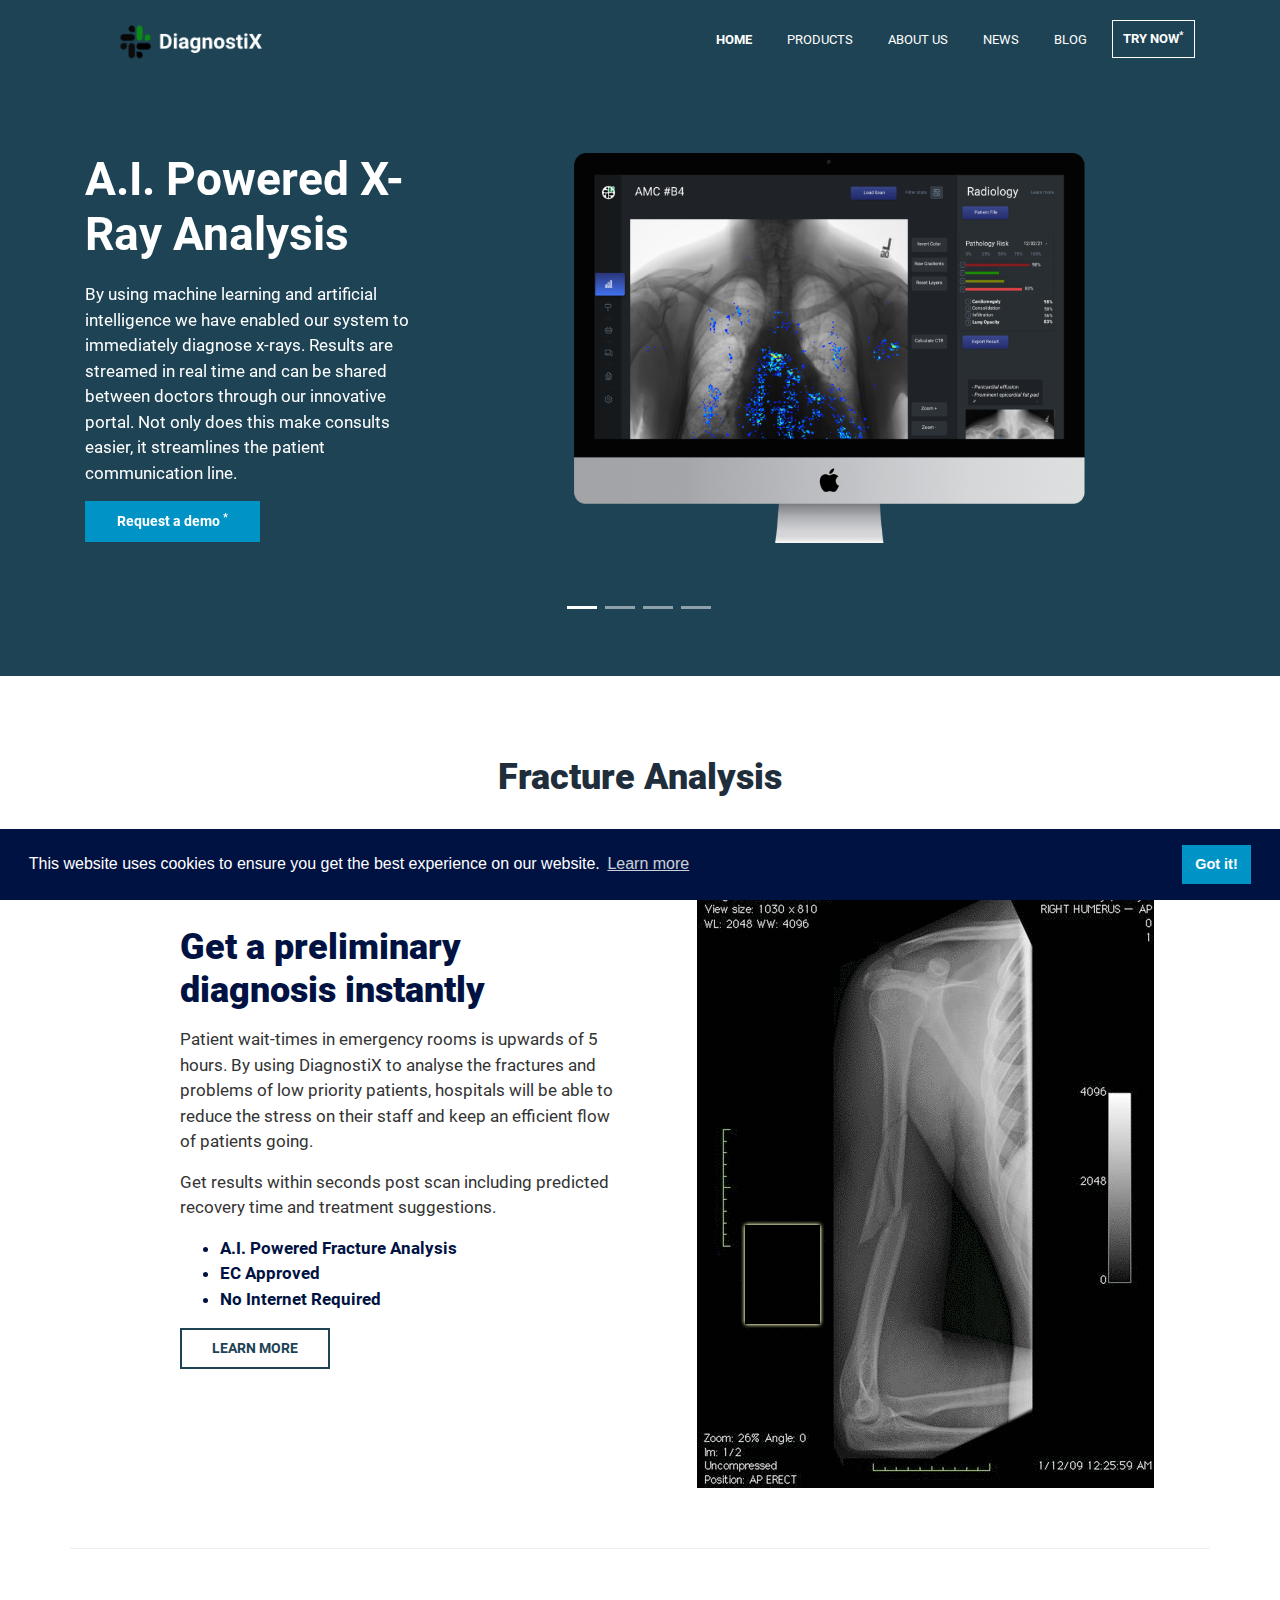
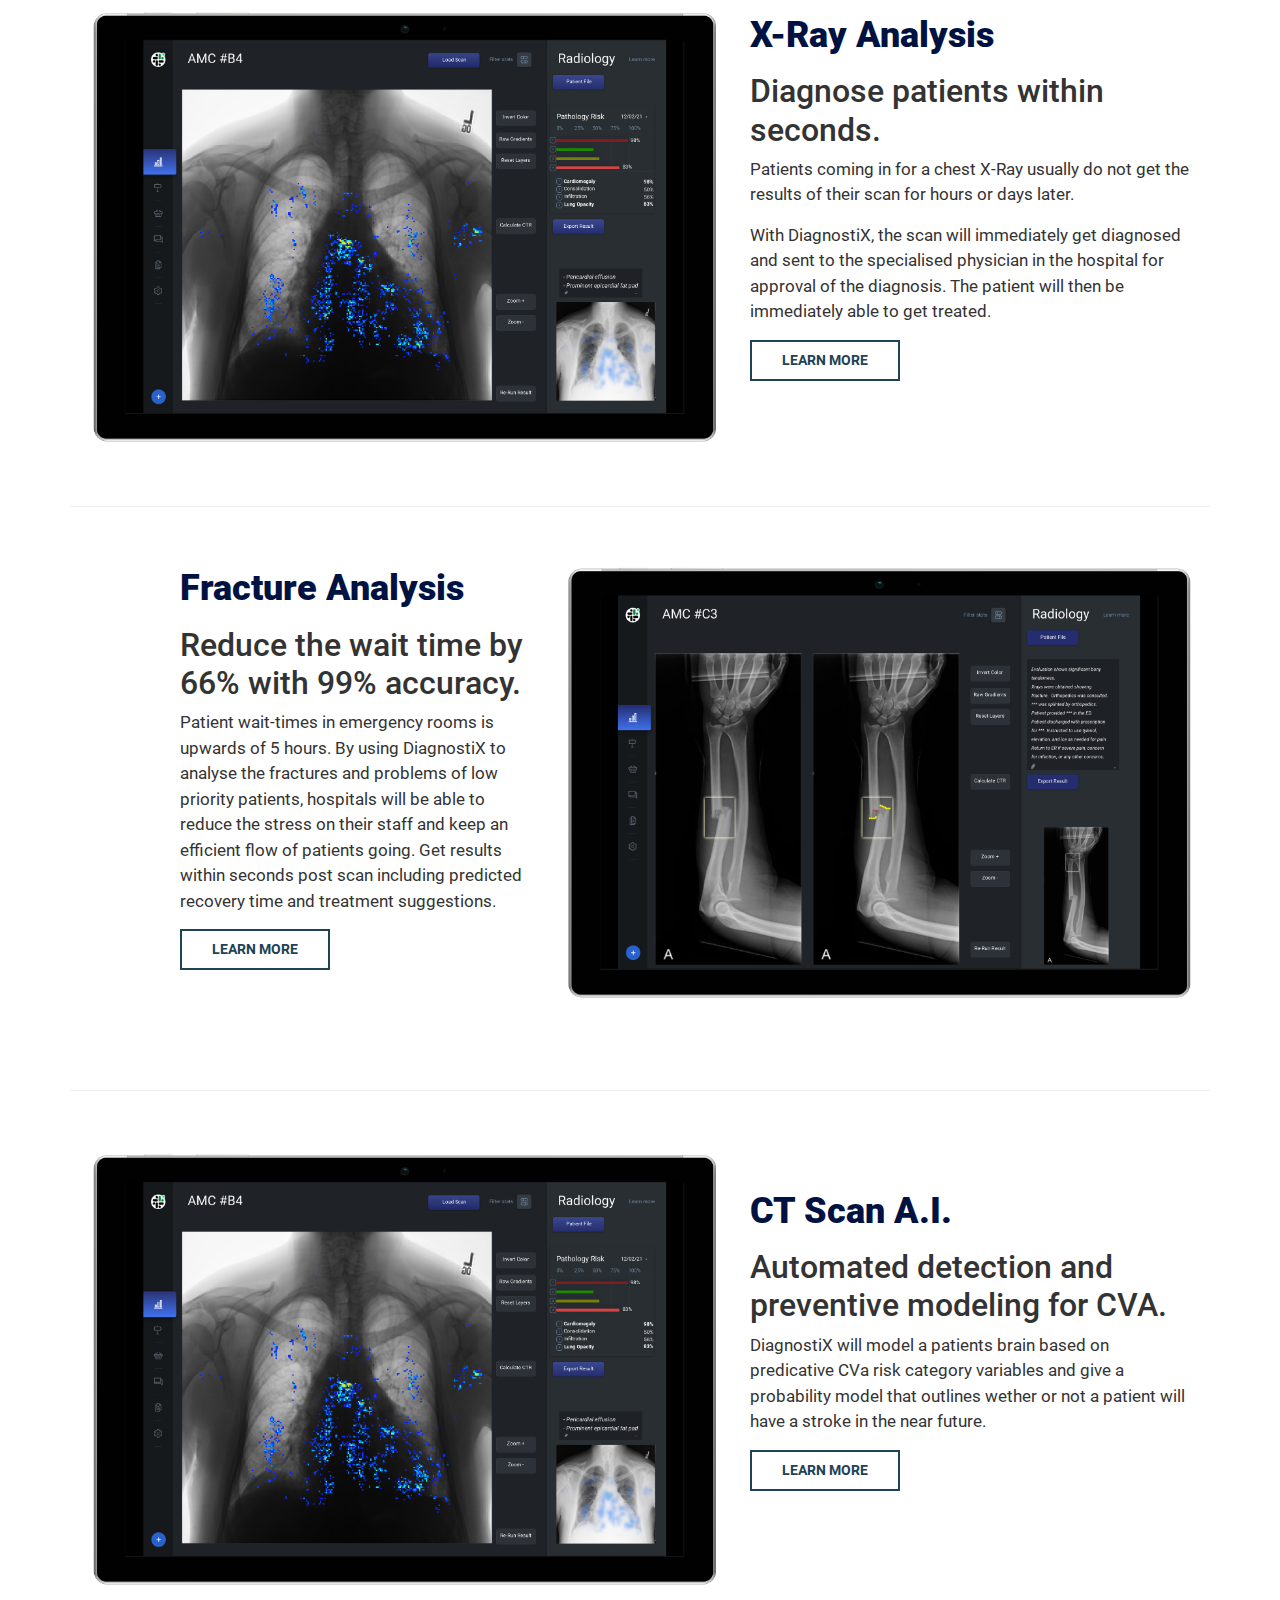
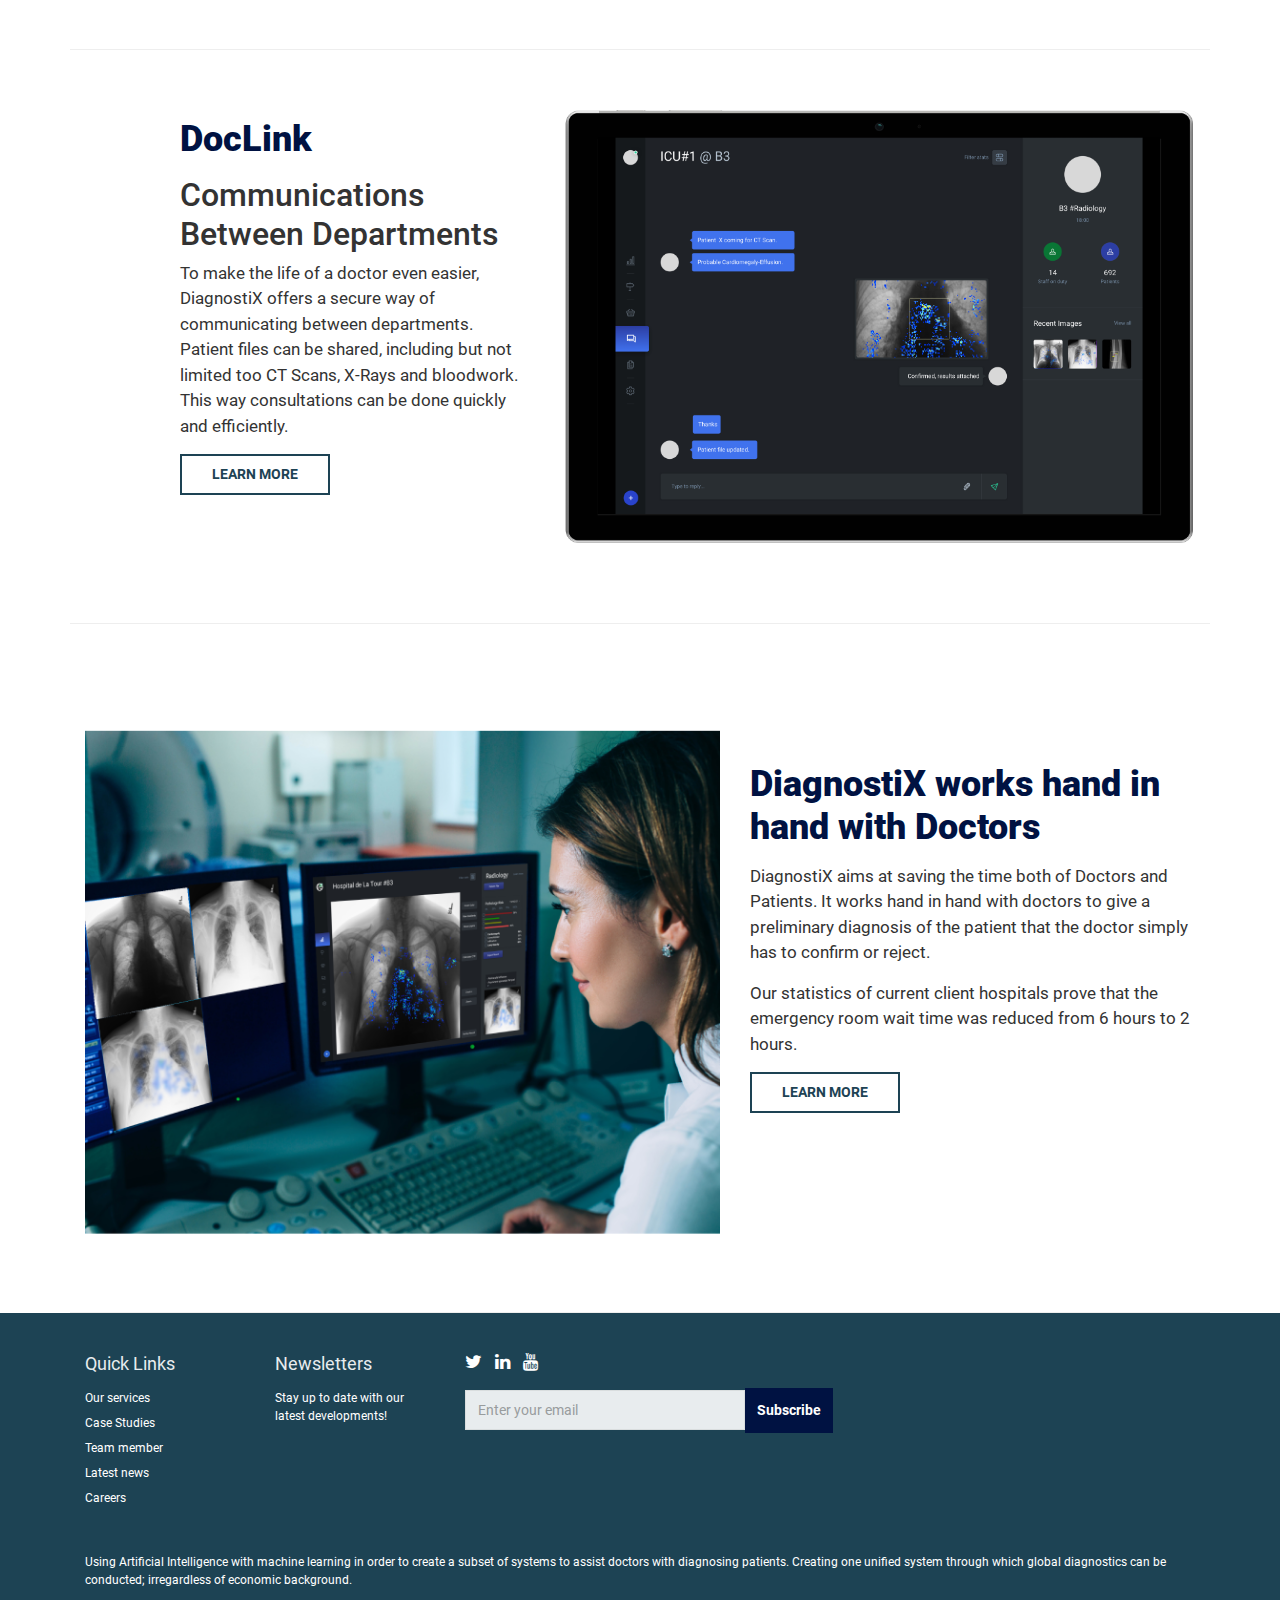
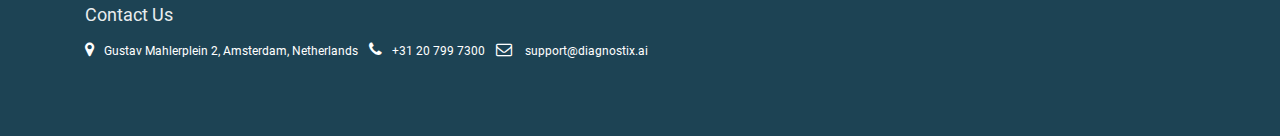
==== commit 750166c5: "'tr'" ====
--- a/index.html
+++ b/index.html
@@ -270,118 +270,185 @@
                     </figure>
                 </div><!--//item-->
 
-                <!--******Partner Section****** -->
-                <div id="partners" class="section cta-section text-center home-cta-section">
-                    <div class="container">
-                        <h4 class="cta-section-sub">DiagnostiX</h4>
-                        <h2 class="title text-center">One Stop A.I. Solution for Hospitals</h2>
-                        <div id="partners-carousel" class="carousel slide" data-touch="true" data-ride="carousel">
-                            <ol class="carousel-indicators">
-                                <li data-target="#partners-carousel" data-slide-to="0" class="active"></li>
-                                <li data-target="#partners-carousel" data-slide-to="1"></li>
-                                <li data-target="#partners-carousel" data-slide-to="2"></li>
-                                <li data-target="#partners-carousel" data-slide-to="3"></li>
-                            </ol>
-                            <div class="carousel-inner">
-                                <div class="carousel-item active ">
-                                    <div class="container img-container">
-                                        <div class="carousel-item-wrapper">
-                                            <div>
-                                                <h2 class="title">X-Ray Analysis</h2>
-                                                <h2 class="carousel-item-title">
-                                                    Diagnose patients within seconds.
-                                                </h2>
-                                                <p>Patients coming in for a chest X-Ray usually do not get the results of their
-                                                    scan
-                                                    for
-                                                    hours or days later. With DiagnostiX, the scan will immediately get
-                                                    diagnosed
-                                                    and
-                                                    sent to the specialised physician in the hospital for approval of the
-                                                    diagnosis.
-                                                    The
-                                                    patient will then be immediately able to get treated.</p>
-                                                <p><a class="btn btn-cta btn-cta-secondary" href="/qxr-tuberculosis.html">LEARN
-                                                    MORE</a></p>
-                                            </div>
-                                            <img class="carousel-item-img" src="./images/x02.png" alt="">
-                                        </div>
-                                    </div>
-                                </div>
-                                <div class="carousel-item ">
-                                    <div class="container img-container">
-                                        <div class="carousel-item-wrapper">
-                                            <div>
-                                                <h2 class="title">Fracture Analysis</h2>
-                                                <h2 class="carousel-item-title">
-                                                    Reduce the wait time by 66% with 99% accuracy.
-                                                </h2>
-                                                <p>Patient wait-times in emergency rooms is upwards of 5 hours. By using
-                                                    DiagnostiX to analyse the fractures and problems of low priority patients,
-                                                    hospitals will be able to reduce the stress on their staff and keep an
-                                                    efficient flow of patients going. Get results within seconds post scan
-                                                    including predicted recovery time and treatment suggestions.</p>
-                                                <p><a class="btn btn-cta btn-cta-secondary" href="/qxr-tuberculosis.html">LEARN
-                                                    MORE</a></p>
-                                            </div>
-                                            <img class="carousel-item-img" src="./images/fracture.png" alt="">
-                                        </div>
-                                    </div>
-                                </div>
-                                <div class="carousel-item ">
-                                    <div class="container img-container">
-                                        <div class="carousel-item-wrapper">
-                                            <div>
-                                                <h2 class="title"> CT Scan A.I.</h2>
-                                                <h2 class="carousel-item-title">
-                                                    Automated detection and preventive modeling for CVA.
-                                                </h2>
-                                                <p>DiagnostiX will model a patients brain based on predicative CVa risk category
-                                                    variables and give a probability model that outlines wether or not a patient
-                                                    will have a stroke in the near future.</p>
-                                                <p><a class="btn btn-cta btn-cta-secondary" href="/qxr-tuberculosis.html">LEARN
-                                                    MORE</a></p>
-                                            </div>
-                                            <img class="carousel-item-img" src="./images/02.png" alt="">
-                                        </div>
-                                    </div>
-                                </div>
-                                <div class="carousel-item ">
-                                    <div class="container img-container">
-                                        <div class="carousel-item-wrapper">
-                                            <div>
-                                                <h2 class="title">DocLink</h2>
-                                                <h2 class="carousel-item-title">
-                                                    Communications Between Departments
-                                                </h2>
-                                                <p>To make the life of a doctor even easier, DiagnostiX offers a secure way of
-                                                    communicating between departments. Patient files can be shared, including
-                                                    but not limited too CT Scans, X-Rays and bloodwork. This way consultations
-                                                    can be done quickly and efficiently.</p>
-                                                <p><a class="btn btn-cta btn-cta-secondary" href="/qxr-tuberculosis.html">LEARN
-                                                    MORE</a></p>
-                                            </div>
-                                            <img class="carousel-item-img" src="./images/doclink.png" alt="">
-                                        </div>
-                                    </div>
-                                </div>
-                            </div>
-<!--                            <a class="carousel-control-prev" href="#myCarousel" role="button" data-slide="prev">-->
-<!--                                <span class="carousel-control-prev-icon" aria-hidden="true"></span>-->
-<!--                                <span class="sr-only">Previous</span>-->
-<!--                            </a>-->
-<!--                            <a class="carousel-control-next" href="#myCarousel" role="button" data-slide="next">-->
-<!--                                <span class="carousel-control-next-icon" aria-hidden="true"></span>-->
-<!--                                <span class="sr-only">Next</span>-->
-<!--                            </a>-->
-                        </div>
-                        <!--                <p><br> <br> Partnering with clinicians helps us identify the most relevant problems, and create-->
-                        <!--                    real-world solutions. Much of our research is done in collaboration with hospitals, universities and-->
-                        <!--                    research institutions. Our channel partners help us expand the reach of our deep learning-->
-                        <!--                    algorithms, making them available to radiologists worldwide. If you’d like to collaborate with us,-->
-                        <!--                    please reach out to <a href="mailto:partner@DiagnostiX.ai">partner@DiagnostiX.ai. </a></p>-->
-                    </div><!--//container-->
-                </div><!--//cta-section-->
+<!--                &lt;!&ndash;******Partner Section****** &ndash;&gt;-->
+<!--                <div id="partners" class="section cta-section text-center home-cta-section">-->
+<!--                    <div class="container">-->
+<!--                        <h4 class="cta-section-sub">DiagnostiX</h4>-->
+<!--                        <h2 class="title text-center">One Stop A.I. Solution for Hospitals</h2>-->
+<!--                        <div id="partners-carousel" class="carousel slide" data-touch="true" data-ride="carousel">-->
+<!--                            <ol class="carousel-indicators">-->
+<!--                                <li data-target="#partners-carousel" data-slide-to="0" class="active"></li>-->
+<!--                                <li data-target="#partners-carousel" data-slide-to="1"></li>-->
+<!--                                <li data-target="#partners-carousel" data-slide-to="2"></li>-->
+<!--                                <li data-target="#partners-carousel" data-slide-to="3"></li>-->
+<!--                            </ol>-->
+<!--                            <div class="carousel-inner">-->
+<!--                                <div class="carousel-item active ">-->
+<!--                                    <div class="container img-container">-->
+<!--                                        <div class="carousel-item-wrapper">-->
+<!--                                            <div>-->
+<!--                                                <h2 class="title">X-Ray Analysis</h2>-->
+<!--                                                <h2 class="carousel-item-title">-->
+<!--                                                    Diagnose patients within seconds.-->
+<!--                                                </h2>-->
+<!--                                                <p>Patients coming in for a chest X-Ray usually do not get the results of their-->
+<!--                                                    scan-->
+<!--                                                    for-->
+<!--                                                    hours or days later. With DiagnostiX, the scan will immediately get-->
+<!--                                                    diagnosed-->
+<!--                                                    and-->
+<!--                                                    sent to the specialised physician in the hospital for approval of the-->
+<!--                                                    diagnosis.-->
+<!--                                                    The-->
+<!--                                                    patient will then be immediately able to get treated.</p>-->
+<!--                                                <p><a class="btn btn-cta btn-cta-secondary" href="/qxr-tuberculosis.html">LEARN-->
+<!--                                                    MORE</a></p>-->
+<!--                                            </div>-->
+<!--                                            <img class="carousel-item-img" src="./images/x02.png" alt="">-->
+<!--                                        </div>-->
+<!--                                    </div>-->
+<!--                                </div>-->
+<!--                                <div class="carousel-item ">-->
+<!--                                    <div class="container img-container">-->
+<!--                                        <div class="carousel-item-wrapper">-->
+<!--                                            <div>-->
+<!--                                                <h2 class="title">Fracture Analysis</h2>-->
+<!--                                                <h2 class="carousel-item-title">-->
+<!--                                                    Reduce the wait time by 66% with 99% accuracy.-->
+<!--                                                </h2>-->
+<!--                                                <p>Patient wait-times in emergency rooms is upwards of 5 hours. By using-->
+<!--                                                    DiagnostiX to analyse the fractures and problems of low priority patients,-->
+<!--                                                    hospitals will be able to reduce the stress on their staff and keep an-->
+<!--                                                    efficient flow of patients going. Get results within seconds post scan-->
+<!--                                                    including predicted recovery time and treatment suggestions.</p>-->
+<!--                                                <p><a class="btn btn-cta btn-cta-secondary" href="/qxr-tuberculosis.html">LEARN-->
+<!--                                                    MORE</a></p>-->
+<!--                                            </div>-->
+<!--                                            <img class="carousel-item-img" src="./images/fracture.png" alt="">-->
+<!--                                        </div>-->
+<!--                                    </div>-->
+<!--                                </div>-->
+<!--                                <div class="carousel-item ">-->
+<!--                                    <div class="container img-container">-->
+<!--                                        <div class="carousel-item-wrapper">-->
+<!--                                            <div>-->
+<!--                                                <h2 class="title"> CT Scan A.I.</h2>-->
+<!--                                                <h2 class="carousel-item-title">-->
+<!--                                                    Automated detection and preventive modeling for CVA.-->
+<!--                                                </h2>-->
+<!--                                                <p>DiagnostiX will model a patients brain based on predicative CVa risk category-->
+<!--                                                    variables and give a probability model that outlines wether or not a patient-->
+<!--                                                    will have a stroke in the near future.</p>-->
+<!--                                                <p><a class="btn btn-cta btn-cta-secondary" href="/qxr-tuberculosis.html">LEARN-->
+<!--                                                    MORE</a></p>-->
+<!--                                            </div>-->
+<!--                                            <img class="carousel-item-img" src="./images/02.png" alt="">-->
+<!--                                        </div>-->
+<!--                                    </div>-->
+<!--                                </div>-->
+<!--                                <div class="carousel-item ">-->
+<!--                                    <div class="container img-container">-->
+<!--                                        <div class="carousel-item-wrapper">-->
+<!--                                            <div>-->
+<!--                                                <h2 class="title">DocLink</h2>-->
+<!--                                                <h2 class="carousel-item-title">-->
+<!--                                                    Communications Between Departments-->
+<!--                                                </h2>-->
+<!--                                                <p>To make the life of a doctor even easier, DiagnostiX offers a secure way of-->
+<!--                                                    communicating between departments. Patient files can be shared, including-->
+<!--                                                    but not limited too CT Scans, X-Rays and bloodwork. This way consultations-->
+<!--                                                    can be done quickly and efficiently.</p>-->
+<!--                                                <p><a class="btn btn-cta btn-cta-secondary" href="/qxr-tuberculosis.html">LEARN-->
+<!--                                                    MORE</a></p>-->
+<!--                                            </div>-->
+<!--                                            <img class="carousel-item-img" src="./images/doclink.png" alt="">-->
+<!--                                        </div>-->
+<!--                                    </div>-->
+<!--                                </div>-->
+<!--                            </div>-->
+<!--                        </div>-->
+<!--                    </div>&lt;!&ndash;//container&ndash;&gt;-->
+<!--                </div>&lt;!&ndash;//cta-section&ndash;&gt;-->
+
+                <div class="row item">
+                    <div class="content col-12 col-lg-5 order-lg-12 align-self-center text-center text-md-left">
+                        <h3 class="title">X-Ray Analysis</h3>
+                        <h2>Diagnose patients within seconds.</h2>
+                        <div class="desc">
+                            <p>
+                                Patients coming in for a chest X-Ray usually do not get the results of their
+                                scan
+                                for
+                                hours or days later.
+                            </p>
+                            <p>
+                                With DiagnostiX, the scan will immediately get
+                                diagnosed
+                                and
+                                sent to the specialised physician in the hospital for approval of the
+                                diagnosis.
+                                The
+                                patient will then be immediately able to get treated.
+                            </p>
+                            <p><a class="btn btn-cta btn-cta-secondary" href="/qxr-tuberculosis.html">LEARN MORE</a></p>
+                        </div>
+
+                    </div><!--//content-->
+                    <figure class="figure col-12 col-lg-7 order-lg-1 my-auto">
+                        <img class="img-fluid" src="./images/x02.png" alt>
+                    </figure>
+                </div><!--//item-->
+                <div id="qQuant" class="row item last-item">
+                    <div class="content offset-lg-1 col-12 col-lg-4 align-self-center text-center text-md-left">
+                        <h3 class="title">Fracture Analysis</h3>
+                        <h2>Reduce the wait time by 66% with 99% accuracy.</h2>
+                        <div class="desc">
+                            <p>
+                                Patient wait-times in emergency rooms is upwards of 5 hours. By using
+                                DiagnostiX to analyse the fractures and problems of low priority patients,
+                                hospitals will be able to reduce the stress on their staff and keep an
+                                efficient flow of patients going. Get results within seconds post scan
+                                including predicted recovery time and treatment suggestions.
+                            </p>
+                            <p><a class="btn btn-cta btn-cta-secondary" href="/qxr-tuberculosis.html">LEARN MORE</a></p>
+                        </div>
+                    </div><!--//content-->
+                    <figure class="figure  col-12 col-lg-7">
+                        <img class="img-fluid" src="./images/fracture.png" alt>
+                    </figure>
+                </div><!--//item-->
+                <div class="row item">
+                    <div class="content col-12 col-lg-5 order-lg-12 align-self-center text-center text-md-left">
+                        <h3 class="title">CT Scan A.I.</h3>
+                        <h2>Automated detection and preventive modeling for CVA.</h2>
+                        <div class="desc">
+                            <p>DiagnostiX will model a patients brain based on predicative CVa risk category
+                                variables and give a probability model that outlines wether or not a patient
+                                will have a stroke in the near future.</p>
+                            <p><a class="btn btn-cta btn-cta-secondary" href="/qxr-tuberculosis.html">LEARN MORE</a></p>
+                        </div>
+
+                    </div><!--//content-->
+                    <figure class="figure col-12 col-lg-7 order-lg-1 my-auto">
+                        <img class="img-fluid" src="./images/x02.png" alt>
+                    </figure>
+                </div><!--//item-->
+                <div class="row item last-item">
+                    <div class="content offset-lg-1 col-12 col-lg-4 align-self-center text-center text-md-left">
+                        <h3 class="title">DocLink</h3>
+                        <h2>Communications Between Departments</h2>
+                        <div class="desc">
+                            <p>To make the life of a doctor even easier, DiagnostiX offers a secure way of
+                                communicating between departments. Patient files can be shared, including
+                                but not limited too CT Scans, X-Rays and bloodwork. This way consultations
+                                can be done quickly and efficiently.</p>
+                            <p><a class="btn btn-cta btn-cta-secondary" href="/qxr-tuberculosis.html">LEARN MORE</a></p>
+                        </div>
+                    </div><!--//content-->
+                    <figure class="figure  col-12 col-lg-7">
+                        <img class="img-fluid" src="./images/doclink.png" alt>
+                    </figure>
+                </div><!--//item-->
 
                 <div id="qER" class="row item">
                     <div class="content col-12 col-lg-5 order-lg-12 align-self-center text-center text-md-left">
@@ -404,24 +471,6 @@
                         <img class="img-fluid" src="images/why-desc.png" alt>
                     </figure>
                 </div><!--//item-->
-
-<!--                <div id="qQuant" class="row item last-item">-->
-<!--                    <div class="content offset-lg-1 col-12 col-lg-4 align-self-center text-center text-md-left">-->
-<!--                        <h3 class="title">Quantification Products</h3>-->
-<!--                        <div class="desc">-->
-<!--                            <p>-->
-<!--                                DiagnostiX.ai has a suite of quantification and progression monitoring-->
-<!--                                products for CT and MRI scans. Each product features fully automated-->
-<!--                                detection, quantification and 3D visualization. The level of precision-->
-<!--                                and reproducibility offered by these tools is useful in evaluating-->
-<!--                                pharmaceutical clinical trial outcomes.-->
-<!--                            </p>-->
-<!--                        </div>-->
-<!--                    </div>&lt;!&ndash;//content&ndash;&gt;-->
-<!--                    <figure class="figure  col-12 col-lg-7">-->
-<!--                        <img class="img-fluid" src="images/qQuant-2.jpg" alt>-->
-<!--                    </figure>-->
-<!--                </div>&lt;!&ndash;//item&ndash;&gt;-->
             </div><!--//container-->
         </section><!--//why-->
 
--- a/css/styles.css
+++ b/css/styles.css
@@ -60,13 +60,13 @@
 a.btn-cta-secondary,
 .btn-cta-secondary {
   background: none;
-  border: 2px solid #001242;
-  color: #001242;
+  border: 2px solid #1d4354;
+  color: #1d4354;
 }
 a.btn-cta-secondary:hover,
 .btn-cta-secondary:hover {
-  background: #001242;
-  border: 2px solid #001242;
+  background: #1d4354;
+  border: 2px solid #1d4354;
   color: #fff;
 }
 a.btn-ghost,
@@ -425,12 +425,12 @@
 
 /* ======= Home Page customization ======= */
 .home-page .header.navbar-fixed-top{
-  background-color: #232323;
+  background-color: #1d4354;
 }
 
 .home-page .top-intro{
   padding: 9em 0 7em 0;
-  background: #232323;
+  background: #1d4354;
   color: #FFF;
 }
 
@@ -449,6 +449,7 @@
 
 .home-page .header-carousel img{
   max-width: 100%;
+  max-height: 390px;
 }
 
 .home-page .carousel-indicators {
@@ -3463,7 +3464,7 @@
 }
 /* ======= Footer ======= */
 .footer {
-  background: #202d3b;
+  background: #1d4354;
   color: #fff;
   padding-top: 40px;
   font-size: 12px;
@@ -4638,7 +4639,7 @@
 }
 
 .qer-page .header.navbar-fixed-top{
-  background-color: #232323;
+  background-color: #1d4354;
 }
 
 .qer-page .top-intro{
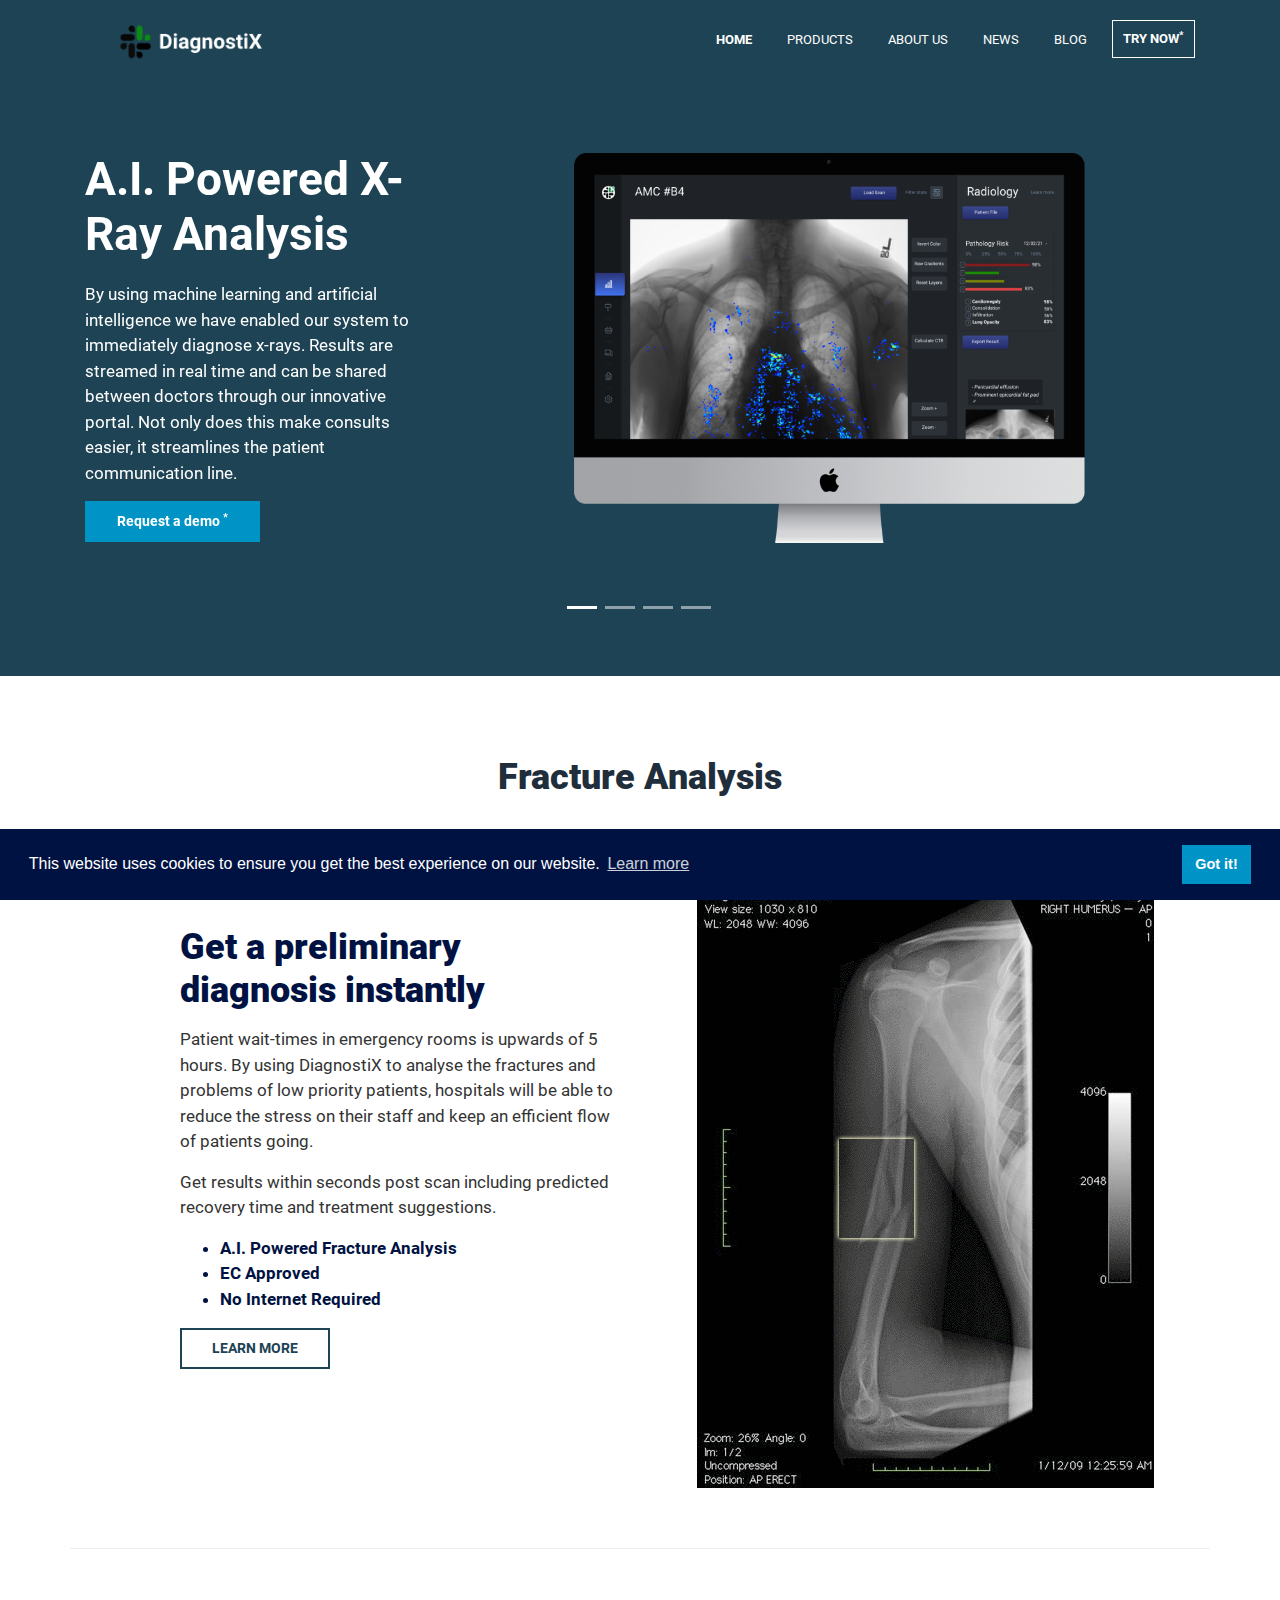
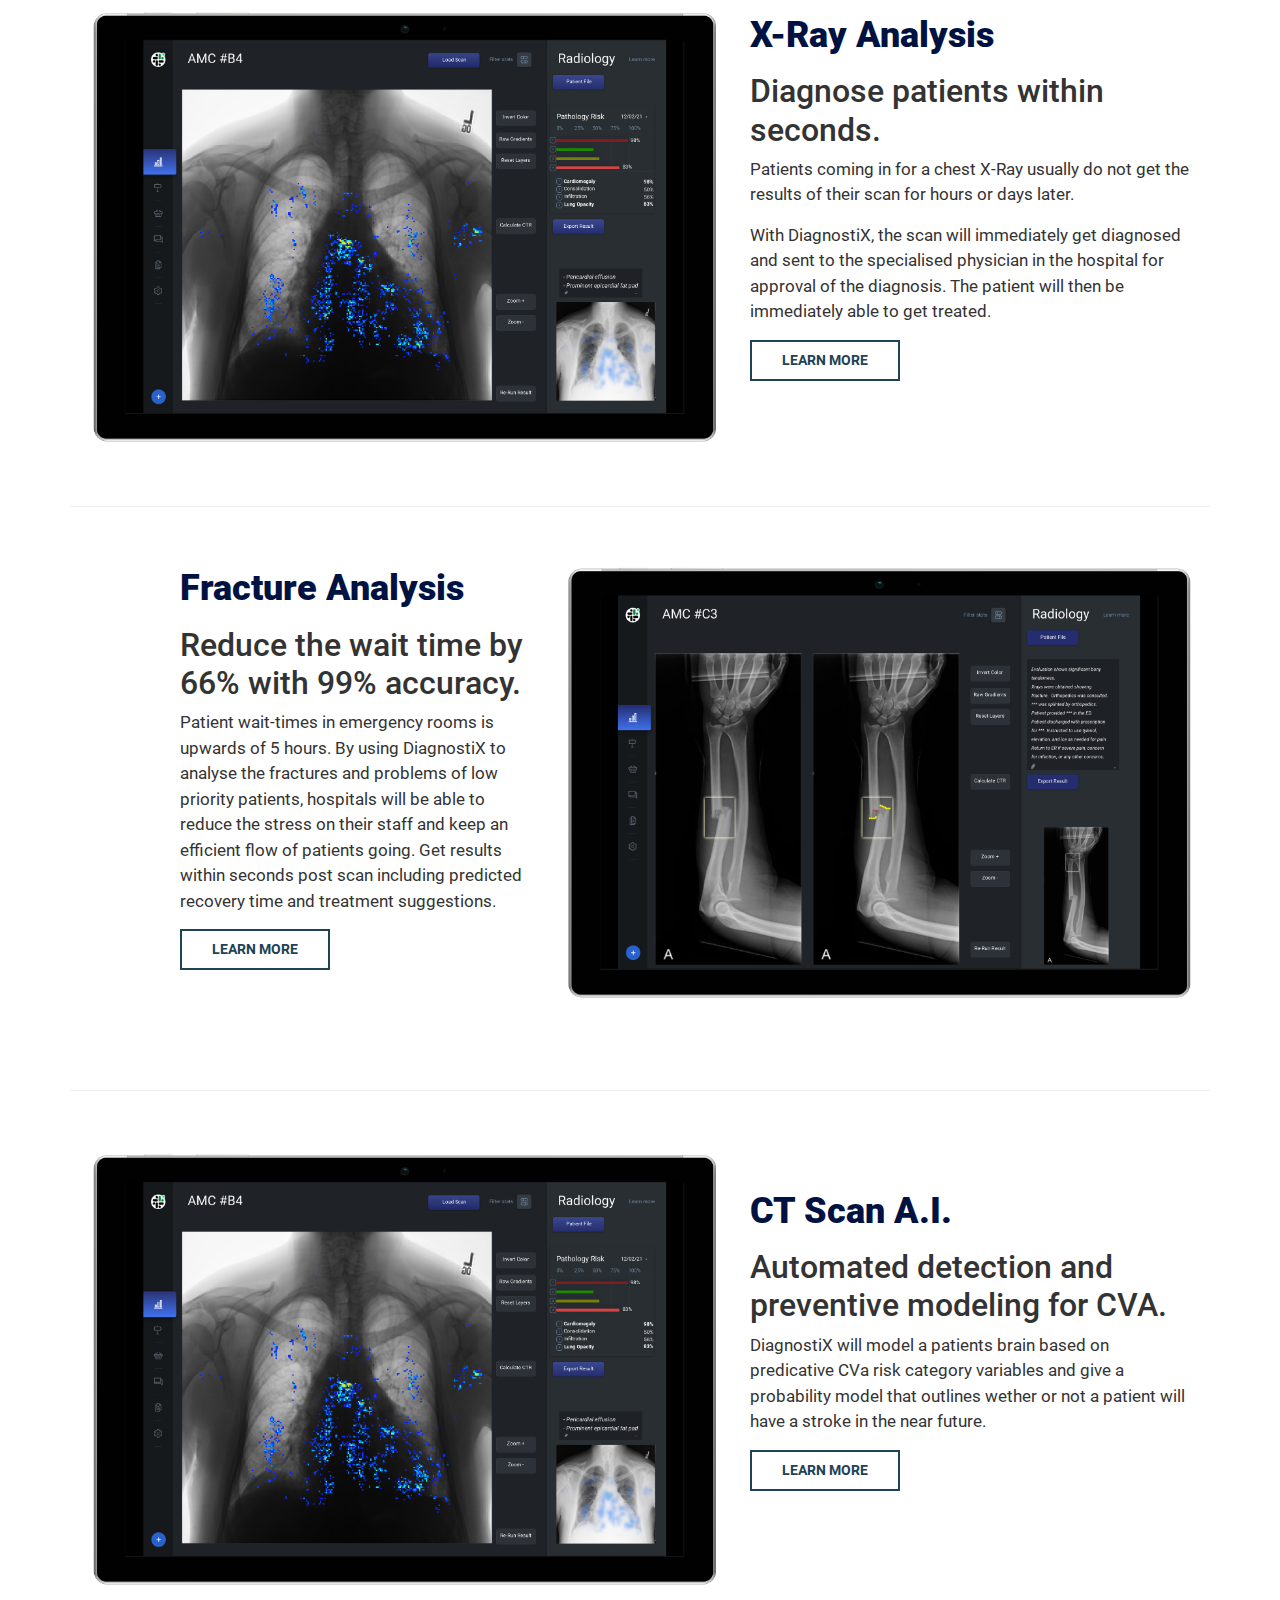
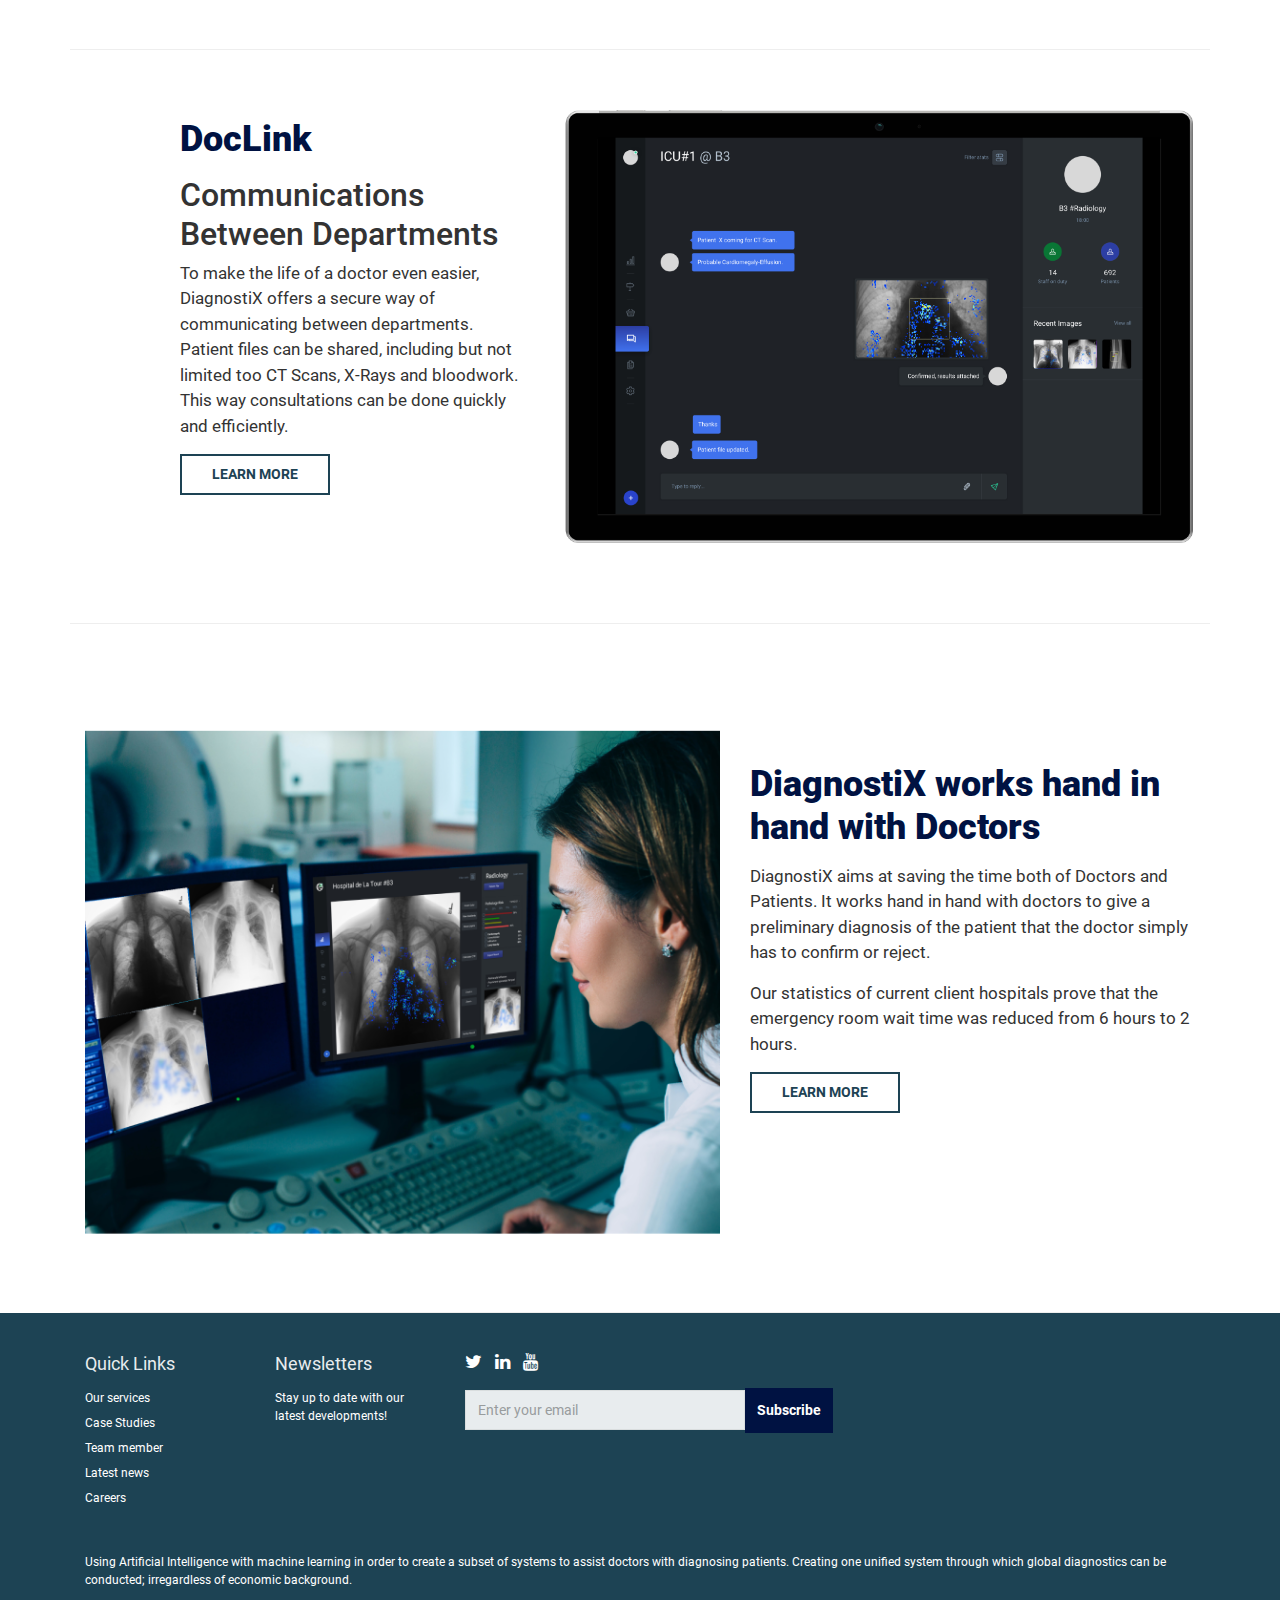
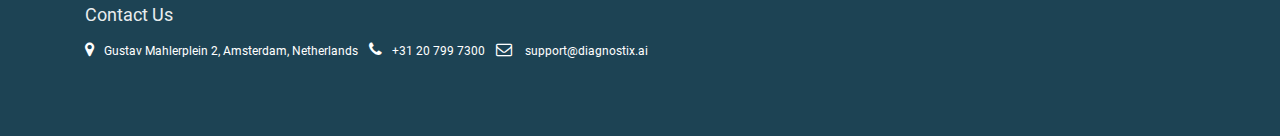
==== commit a7bb2159: "asf" ====
--- a/index.html
+++ b/index.html
@@ -133,7 +133,6 @@
             </nav><!--//main-nav-->
         </div><!--//container-->
     </header><!--//header-->
-
 
     <div class="top-intro">
         <!--        <section id="news-alert">-->
@@ -594,11 +593,11 @@
                     <div class="footer-col connect col-sm-6 col-12">
                         <div class="footer-col-inner">
                             <ul class="social list-inline">
-                                <li class="list-inline-item"><a href="contact.html" target="_blank"><i
+                                <li class="list-inline-item"><a href="contact.php" target="_blank"><i
                                         class="fa fa-twitter"></i></a></li>
-                                <li class="list-inline-item"><a href="contact.html"><i class="fa fa-linkedin"></i></a>
+                                <li class="list-inline-item"><a href="contact.php"><i class="fa fa-linkedin"></i></a>
                                 </li>
-                                <li class="list-inline-item"><a href="contact.html"><i class="fa fa-youtube"></i></a>
+                                <li class="list-inline-item"><a href="contact.php"><i class="fa fa-youtube"></i></a>
                                 </li>
                             </ul>
                             <div class="form-container">
--- a/css/styles.css
+++ b/css/styles.css
@@ -425,7 +425,7 @@
 
 /* ======= Home Page customization ======= */
 .home-page .header.navbar-fixed-top{
-  background-color: #1d4354;
+  background: #1d4354!important;
 }
 
 .home-page .top-intro{
@@ -576,8 +576,12 @@
   background-image: url('../images/qureteam.jpg');
 }
 .headline-bg.qxr-headline-bg {
-  background-image: url('../images/qxr.png');
-}
+  background-image: url('../images/hospital.png');
+  background-size: cover;
+  background-repeat: no-repeat;
+  background-position: center center;
+}
+
 .headline-bg.tb-headline-bg {
   background-image: url('../images/TB_van3.jpg');
 }
@@ -2614,11 +2618,7 @@
 /* Blog category page */
 
 .blog-category-page .header {
-  background-color: #202d3b;
-}
-
-.blog-category-page .header h1.logo a img {
-  padding-top: 10px;
+  background-color: #1d4354;
 }
 
 .blog-category {
@@ -2740,7 +2740,7 @@
 /* ======= About Page ======= */
 
 .about-page .header.navbar-fixed-top{
-  background-color: #fff;
+  background-color: #1d4354!important;
 }
 
 .about-page div.square {
@@ -2829,11 +2829,11 @@
 
 
 .about-page .header .main-nav .nav .nav-item a{
- color:#232323;
+  color: #fff;
 }
 
 .about-page .header.scrolled .main-nav .nav .nav-item a{
- color:#232323;
+  color: #fff;
 }
 
 .about-page .header .main-nav .nav .nav-item a:hover  {
@@ -2847,22 +2847,17 @@
 }
 
 .about-page .header .main-nav .nav .nav-item.nav-item-cta a.btn-cta-secondary {
-  color: #232323;
-  border: 1px solid #232323;
+  border-color: #fff;
+  font-weight: 600;
+  color: #fff;
+  padding: 8px 10px;
+}
+
+.about-page .header.scrolled .main-nav .nav .nav-item.nav-item-cta a.btn-cta-secondary {
+  color: #fff;
   font-weight: normal;
-}
-
-.about-page .header.scrolled .main-nav .nav .nav-item.nav-item-cta a.btn-cta-secondary {
-  background-color: #fff;
-  color: #232323;
-  border: 1px solid #232323;
-  font-weight: normal;
-}
-
-.about-page .header .main-nav .nav .nav-item.nav-item-cta a.btn-cta-secondary:hover{
-  background-color: #fff;
-  font-weight: bold;
-  border: 1px solid #232323;
+  background: #0094c6;
+  border-color: #0094c6;
 }
 
 .about-page .header .main-nav .nav .dropdown-menu{
@@ -2882,9 +2877,6 @@
 
 .about-page .header .main-nav .nav .dropdown-menu a:hover{
   background-color:#fff;
-}
-.about-page .navlogo{
-  content:url("../images/qure_logo_grey.png")
 }
 
 .about-page section.team-the-team {
@@ -3057,11 +3049,6 @@
   .about-page section.team-the-team div.left div.member div.name {
   line-height: 1.2;
   padding-bottom: 0.5em;
-  }
-
-  .about-page .header .main-nav .navbar-collapse{
-    background-color: #fff;
-    border: 1px solid #ababab;
   }
 
 }
@@ -4360,7 +4347,7 @@
     position: fixed;
   }
   .header.scrolled {
-    background: #202d3b;
+    background: #1d4354;
     z-index: 1000;
     height: 80px;
     top: 0;
@@ -4562,9 +4549,6 @@
     margin-bottom: -10px;
     cursor: pointer;
     /* top: 100%; */
-}
-input {
-    display: none;
 }
 label.show-abstract::before {
     content: "Show Abstract";
@@ -4788,7 +4772,7 @@
 }
 
 
-@media only screen and (max-width: 500px) {
+@media only screen and (max-width: 770px) {
   .header h1.logo a {
     padding: 10px 0px;
   }
@@ -4796,4 +4780,162 @@
   .header h1.logo a img {
     width: 100%;
   }
+}
+
+.top-intro-wrapper {
+  display: grid;
+  grid-template-columns: 1fr 1fr;
+  grid-gap: 0 60px;
+}
+
+@media only screen and (max-width: 750px) {
+  .top-intro-wrapper {
+    display: grid;
+    grid-template-columns: 1fr;
+    grid-gap: 20px;
+  }
+}
+@media only screen and (max-width: 750px) {
+  .nav-tabs .nav-item .nav-link {
+    padding: 8px 8px;
+  }
+
+  .use-cases {
+    padding: 0 20px;
+  }
+}
+
+
+.contact-main-title {
+  text-align: center;
+  font-size: 36px;
+  font-weight: 900;
+  margin-top: 0;
+  color: #202d3b;
+}
+
+.contact-main-list i {
+  margin-right: 8px;
+}
+
+.contact-main-list a {
+  text-decoration: none;
+  color: #0A131E;
+}
+
+.contact-main-list li {
+  color: #0A131E;
+}
+
+.contact-main-wrapper-title {
+  text-align: center;
+  font-size: 40px;
+  font-weight: 600;
+  margin-bottom: 30px;
+}
+
+.contact-main-list {
+  display: flex;
+  flex-direction: column;
+  list-style: none;
+}
+
+.contact-main-wrapper-grid {
+  margin-top: 80px;
+  margin-bottom: 120px;
+  display: flex;
+  justify-content: space-between;
+  align-items: flex-start;
+}
+
+.contact-main-list-title {
+  font-size: 30px;
+  font-weight: 600;
+}
+
+.form-group-contact {
+  display: flex;
+}
+
+.contact-main-form {
+  max-width: 500px;
+  width: 100%;
+}
+
+.contact-main-form ul {
+  list-style: none;
+}
+
+.contact-main-form ul li input, .contact-main-form ul li textarea {
+  width: 100%;
+  border: 2px solid #0c5460;
+  padding: 10px 20px;
+  color: #0A131E;
+  border-radius: 5px;
+  margin-bottom: 10px;
+  font-size: 14px;
+}
+
+.contact-main-form ul li button {
+  width: 200px;
+  padding: 10px 20px;
+  background: #0c5460;
+  border-radius: 5px;
+  color: white;
+  border: 2px solid #0c5460;
+  outline: none;
+  font-weight: 600;
+  font-size: 16px;
+  text-transform: uppercase;
+  cursor: pointer;
+  transition: 0.5s ease-in-out;
+}
+
+.contact-main-form ul li button:hover {
+  background: white;
+  color: #0c5460;
+}
+
+.contact-main-list li {
+  margin-bottom: 20px;
+}
+
+.contact-main-list a {
+  transition: 0.5s ease-in-out;
+}
+
+.contact-main-list a:hover {
+  color: #757575;
+}
+
+@media only screen and (max-width: 750px) {
+  .contact-main-wrapper-grid {
+    flex-direction: column;
+    justify-content: center;
+    align-items: center;
+  }
+
+  .contact-main-list, .contact-main-form ul {
+    padding: 0;
+    margin: 0;
+  }
+
+  .contact-main-form ul {
+    margin-top: 40px;
+  }
+}
+
+.input-delete-news input {
+  display: none;
+}
+
+.team-img {
+  margin: 40px 0;
+}
+
+.team-img img {
+  width: 100%;
+  max-width: 100%;
+  object-fit: cover;
+  max-height: 450px;
 }